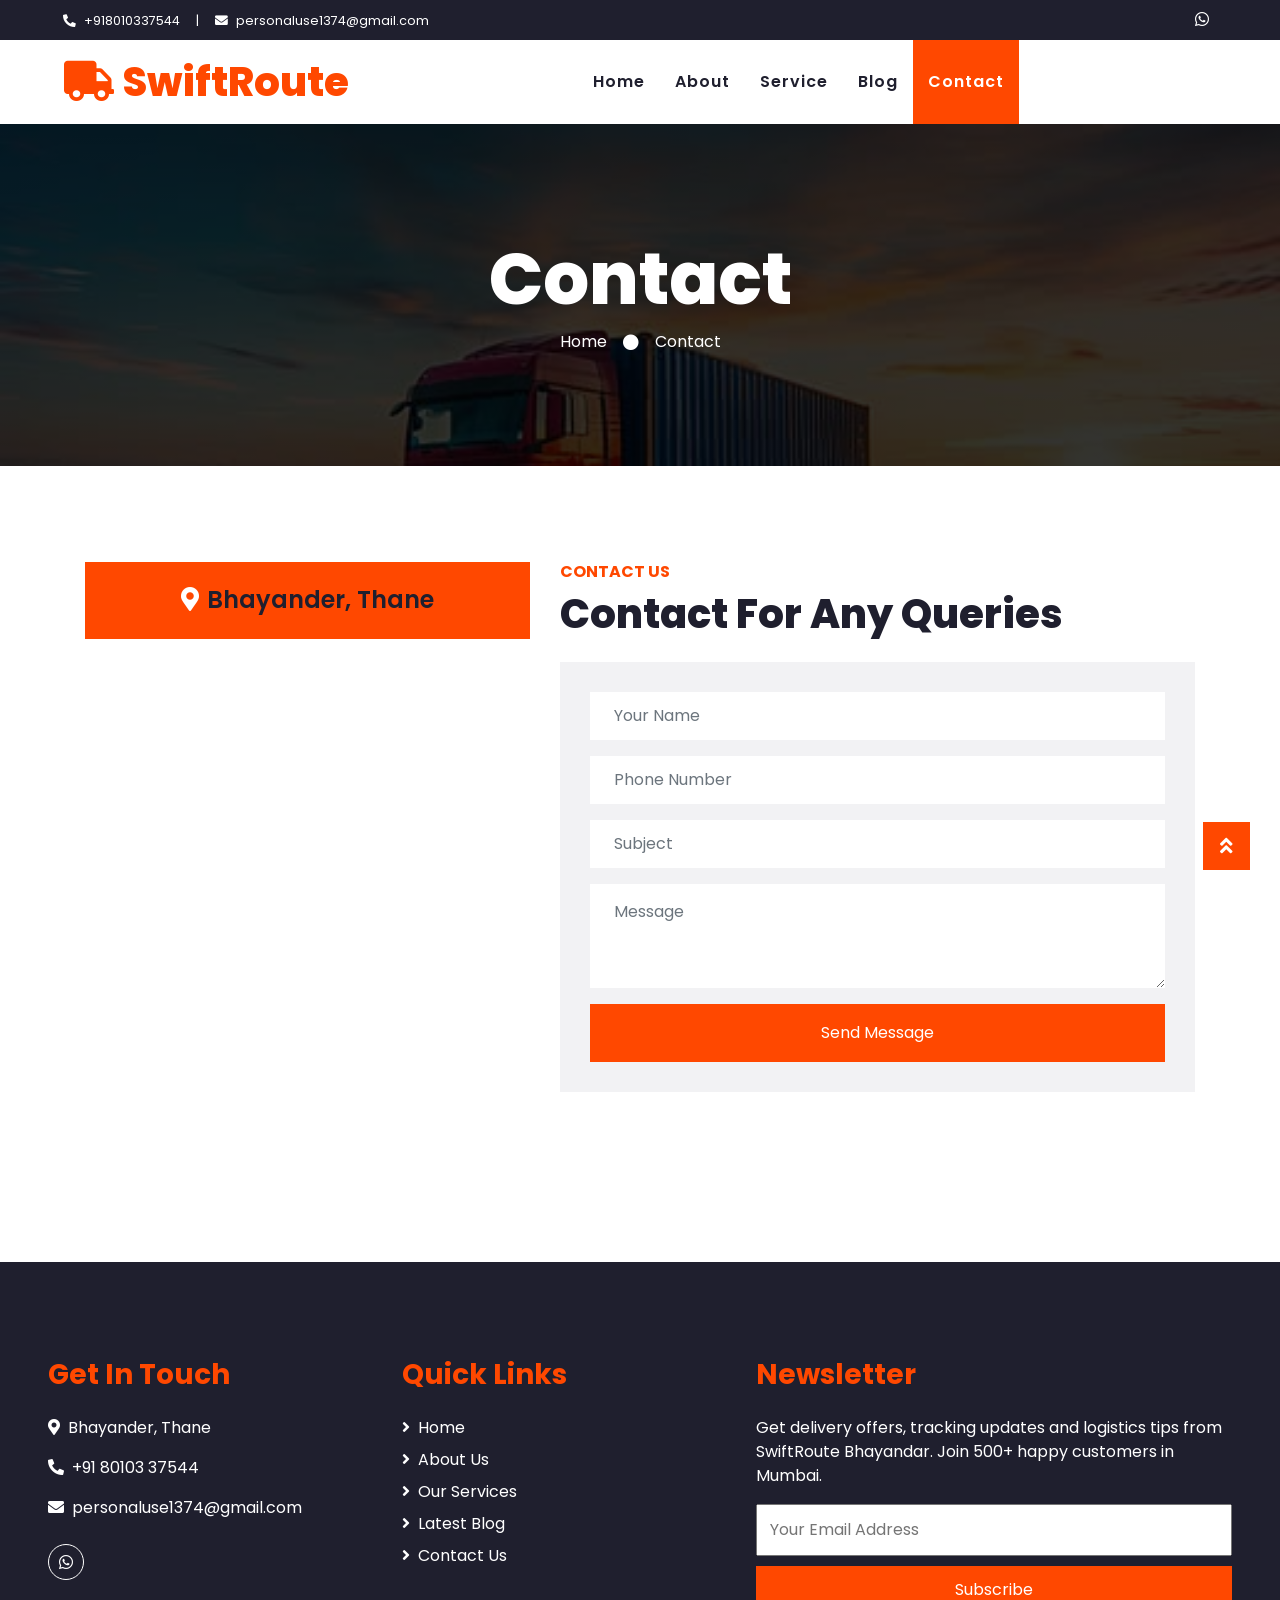
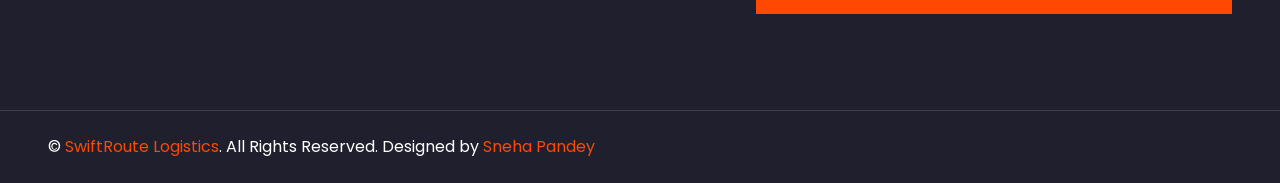
==== contact.html @ d3bccfd7 "Add files via upload" ====
<!DOCTYPE html>
<html lang="en">

<head>
    <meta charset="utf-8">
    <title>SwiftRoute Logistic</title>
    <meta content="width=device-width, initial-scale=1.0" name="viewport">
 
    <!-- Favicon -->
    <link href="img/favicon.ico" rel="icon">

    <!-- Google Web Fonts -->
    <link rel="preconnect" href="https://fonts.gstatic.com">
    <link href="https://fonts.googleapis.com/css2?family=Poppins:wght@100;200;300;400;500;600;700;800;900&display=swap" rel="stylesheet">

    <!-- Font Awesome -->
    <link href="https://cdnjs.cloudflare.com/ajax/libs/font-awesome/5.10.0/css/all.min.css" rel="stylesheet">

    <!-- Customized Bootstrap Stylesheet -->
    <link href="css/style.css" rel="stylesheet">
</head>	

<body>
    <!-- Topbar Start -->
    <div class="container-fluid bg-dark">
        <div class="row py-2 px-lg-5">
            <div class="col-lg-6 text-center text-lg-left mb-2 mb-lg-0">
                <div class="d-inline-flex align-items-center text-white">
                    <small><i class="fa fa-phone-alt mr-2"></i><a href="tel:+918010337544" style="color:white; text-decoration:none;">+918010337544</a></small>
                    <small class="px-3">|</small>
                    <small><i class="fa fa-envelope mr-2"></i><a href="mailto:personaluse1374@gmail.com" style="color:white; text-decoration:none;">personaluse1374@gmail.com</a></small>
                </div>
            </div>
            <div class="col-lg-6 text-center text-lg-right">
                <div class="d-inline-flex align-items-center">
				<a class="text-white px-2" href="https://wa.me/918010337544">
				      <i class="fab fa-whatsapp"></i>
				</a>
                </div>
            </div>
        </div>	
    </div>
    <!-- Topbar End -->

    <!-- Navbar Start -->
    <div class="container-fluid p-0">
        <nav class="navbar navbar-expand-lg bg-light navbar-light py-3 py-lg-0 px-lg-5">
            <a href="index.html" class="navbar-brand ml-lg-3">
                <h1 class="m-0 display-5 text-middlecase text-primary"><i class="fa fa-truck mr-2"></i>SwiftRoute</h1>
            </a>
            <button type="button" class="navbar-toggler" data-toggle="collapse" data-target="#navbarCollapse">
                <span class="navbar-toggler-icon"></span>
            </button>
            <div class="collapse navbar-collapse justify-content-between px-lg-3" id="navbarCollapse">
                <div class="navbar-nav m-auto py-0">
                    <a href="index.html" class="nav-item nav-link">Home</a>
                    <a href="about.html" class="nav-item nav-link">About</a>
                    <a href="service.html" class="nav-item nav-link">Service</a>
                    <a href="blog.html" class="nav-item nav-link">Blog</a>
                    <a href="contact.html" class="nav-item nav-link active">Contact</a>
                </div>
            </div>
        </nav>
    </div>
    <!-- Navbar End -->


    <!-- Header Start -->
    <div class="jumbotron jumbotron-fluid mb-5">
        <div class="container text-center py-5">
            <h1 class="text-white display-3">Contact</h1>
            <div class="d-inline-flex align-items-center text-white">
                <p class="m-0"><a class="text-white" href="index.html">Home</a></p>
                <i class="fa fa-circle px-3"></i>
                <p class="m-0">Contact</p>
            </div>
        </div>
    </div>
    <!-- Header End -->


    <!-- Contact Start -->
    <div class="container-fluid py-5">
        <div class="container">
            <div class="row">
                <div class="col-lg-5 pb-4 pb-lg-0">
                    <div class="bg-primary text-dark text-center p-4">
                        <h4 class="m-0"><i class="fa fa-map-marker-alt text-white mr-2"></i>Bhayander, Thane</h4>
                    </div>
				<iframe style="width: 100%; height: 520px;"
				   src="https://www.google.com/maps/embed?pb=!1m18!1m12!1m3!1d120498.03664551926!2d72.75746078623916!3d19.30133306513486!2m3!1f0!2f0!3f0!3m2!1i1024!2i768!4f13.1!3m3!1m2!1s0x3be7b02afa358a35%3A0x2356aebf3c63cb2a!2sBhayandar%2C%20Sonam%20Sagar%2C%20Mira%20Bhayandar%2C%20Maharashtra!5e0!3m2!1sen!2sin!4v1793823434147!5m2!1sen!2sin"
				 frameborder="0" style="border:0;" allowfullscreen="" aria-hidden="false" tabindex="0"></iframe>
                </div>
                  <div class="col-lg-7">
                    <h6 class="text-primary text-uppercase font-weight-bold">Contact Us</h6>
                    <h1 class="mb-4">Contact For Any Queries</h1>
                    
                    <div class="contact-form bg-secondary" style="padding: 30px;">
                        <form action="https://formsubmit.co/personaluse1374@gmail.com" method="POST">
                            <!-- avoid spam -->
                            <input type="hidden" name="_captcha" value="false">
                            <input type="hidden" name="_subject" value="New Lead - SwiftRoute Website">
                            <input type="hidden" name="_template" value="table">
							  <input type="hidden" name="_next" value="https://logisticweb.freedev.app/thankyou.html"> 

                            <div class="control-group">
                                <input type="text" name="name" class="form-control border-0 p-4" placeholder="Your Name" required>
                            </div>
                            <div class="control-group mt-3">
                                <input type="text" name="phone" class="form-control border-0 p-4" placeholder="Phone Number" required>
                            </div>
                            <div class="control-group mt-3">
                                <input type="text" name="subject" class="form-control border-0 p-4" placeholder="Subject" required>
                            </div>
                            <div class="control-group mt-3">
                                <textarea name="message" class="form-control border-0 py-3 px-4" rows="3" placeholder="Message" required></textarea>
                            </div>
                            <div class="mt-3">
                                <button class="btn btn-primary py-3 px-4" type="submit" style="width:100%;">Send Message</button>
                            </div>
                        </form>
                    </div>
                </div>
            </div>
        </div>
    </div>
    <!-- Contact End -->


   <!-- Footer Start -->
    <div class="container-fluid bg-dark text-white mt-5 py-5 px-sm-3 px-md-5">
        <div class="row pt-5">
            <div class="col-lg-7 col-md-6">
                <div class="row">
                    <div class="col-md-6 mb-5">
                        <h3 class="text-primary mb-4">Get In Touch</h3>
                        <p><i class="fa fa-map-marker-alt mr-2"></i>Bhayander, Thane</p>
                        <p><a href="tel:+918010337544" style="color: white; text-decoration: none;"><i class="fa fa-phone-alt mr-2"></i>+91 80103 37544</a></p>
                        <p><a href="mailto:personaluse1374@gmail.com" style="color: white; text-decoration: none;"><i class="fa fa-envelope mr-2"></i>personaluse1374@gmail.com</a></p>
                        <div class="d-flex justify-content-start mt-4">
                            <a class="btn btn-outline-light btn-social mr-2" href="https://wa.me/918010337544" target="_blank"><i class="fab fa-whatsapp"></i></a>
                        </div>
                    </div>
                    <div class="col-md-6 mb-5">
                        <h3 class="text-primary mb-4">Quick Links</h3>
                        <div class="d-flex flex-column justify-content-start">
                            <a class="text-white mb-2" href="index.html"><i class="fa fa-angle-right mr-2"></i>Home</a>
                            <a class="text-white mb-2" href="about.html"><i class="fa fa-angle-right mr-2"></i>About Us</a>
                            <a class="text-white mb-2" href="service.html"><i class="fa fa-angle-right mr-2"></i>Our Services</a>
                            <a class="text-white mb-2" href="blog.html"><i class="fa fa-angle-right mr-2"></i>Latest Blog</a>
                            <a class="text-white" href="contact.html"><i class="fa fa-angle-right mr-2"></i>Contact Us</a>
                        </div>
                    </div>
                </div>
            </div>
            <div class="col-lg-5 col-md-6 mb-5">
                <h3 class="text-primary mb-4">Newsletter</h3>
                <p>Get delivery offers, tracking updates and logistics tips from SwiftRoute Bhayandar. Join 500+ happy customers in Mumbai.</p>
                <div class="w-100">
                     <form action="https://formsubmit.co/personaluse1374@gmail.com" method="POST">
                               <input type="email" name="email" placeholder="Your Email Address" required style="width:100%; padding:12px;">
                               <input type="hidden" name="_subject" value="New Subscriber - SwiftRoute">
                               <input type="hidden" name="_captcha" value="false">
                               <input type="hidden" name="_template" value="table">
                               <input type="hidden" name="_next" value="https://logisticweb.freedev.app/subscribed.html">
                               <button type="submit" style="width:100%; margin-top:10px; background:#FF4800; color:white; padding:12px; border:none;">Subscribe</button>
                     </form>
                </div>
            </div>
        </div>
    </div>
    <div class="container-fluid bg-dark text-white border-top py-4 px-sm-3 px-md-5" style="border-color: #3E3E4E !important;">
        <div class="row">
            <div class="col-lg-6 text-center text-md-left mb-3 mb-md-0">
                 <p class="m-0 text-white">&copy; <a href="#">SwiftRoute Logistics</a>. All Rights Reserved. Designed by <a href="#">Sneha Pandey</a></p>
            </div>
            <div class="col-lg-6 text-center text-md-right">
            </div>
        </div>
    </div>
    <!-- Footer End -->

    <!-- Back to Top -->
    <a href="#" class="btn btn-lg btn-primary back-to-top"><i class="fa fa-angle-double-up"></i></a>


    <!-- JavaScript Libraries -->
    <script src="https://code.jquery.com/jquery-3.4.1.min.js"></script>
    <script src="https://stackpath.bootstrapcdn.com/bootstrap/4.4.1/js/bootstrap.bundle.min.js"></script>
    <script src="lib/easing/easing.min.js"></script>
    <script src="lib/waypoints/waypoints.min.js"></script>

    <!-- Template Javascript -->
    <script src="js/main.js"></script>
</body>

</html>
---- css/style.css ----
/******* Bootstrap Theming ********/
/*!
 * Bootstrap v4.5.3 (https://getbootstrap.com/)
 * Copyright 2011-2020 The Bootstrap Authors
 * Copyright 2011-2020 Twitter, Inc.
 * Licensed under MIT (https://github.com/twbs/bootstrap/blob/main/LICENSE)
 */
:root {
  --blue: #007bff;
  --indigo: #6610f2;
  --purple: #6f42c1;
  --pink: #e83e8c;
  --red: #dc3545;
  --orange: #fd7e14;
  --yellow: #ffc107;
  --green: #28a745;
  --teal: #20c997;
  --cyan: #17a2b8;
  --white: #fff;
  --gray: #6c757d;
  --gray-dark: #343a40;
  --primary: #FF4800;
  --secondary:#F2F2F4;
  --success: #28a745;
  --info: #17a2b8;
  --warning: #ffc107;
  --danger: #dc3545;
  --light: #FFFFFF;
  --dark: #1F1F2E;
  --breakpoint-xs: 0;
  --breakpoint-sm: 576px;
  --breakpoint-md: 768px;
  --breakpoint-lg: 992px;
  --breakpoint-xl: 1200px;
  --font-family-sans-serif: "Poppins", sans-serif;
  --font-family-monospace: SFMono-Regular, Menlo, Monaco, Consolas, "Liberation Mono", "Courier New", monospace;
}

*,
*::before,
*::after {
  box-sizing: border-box;
}

html {
  font-family: sans-serif;
  line-height: 1.15;
  -webkit-text-size-adjust: 100%;
  -webkit-tap-highlight-color: rgba(0, 0, 0, 0);
}

article, aside, figcaption, figure, footer, header, hgroup, main, nav, section {
  display: block;
}

body {
  margin: 0;
  font-family: "Poppins", sans-serif;
  font-size: 1rem;
  font-weight: 400;
  line-height: 1.5;
  color: #757575;
  text-align: left;
  background-color: #fff;
}

[tabindex="-1"]:focus:not(:focus-visible) {
  outline: 0 !important;
}

hr {
  box-sizing: content-box;
  height: 0;
  overflow: visible;
}

h1, h2, h3, h4, h5, h6 {
  margin-top: 0;
  margin-bottom: 0.5rem;
}

p {
  margin-top: 0;
  margin-bottom: 1rem;
}

abbr[title],
abbr[data-original-title] {
  text-decoration: underline;
  text-decoration: underline dotted;
  cursor: help;
  border-bottom: 0;
  text-decoration-skip-ink: none;
}

address {
  margin-bottom: 1rem;
  font-style: normal;
  line-height: inherit;
}

ol,
ul,
dl {
  margin-top: 0;
  margin-bottom: 1rem;
}

ol ol,
ul ul,
ol ul,
ul ol {
  margin-bottom: 0;
}

dt {
  font-weight: 700;
}

dd {
  margin-bottom: .5rem;
  margin-left: 0;
}

blockquote {
  margin: 0 0 1rem;
}

b,
strong {
  font-weight: bolder;
}

small {
  font-size: 80%;
}

sub,
sup {
  position: relative;
  font-size: 75%;
  line-height: 0;
  vertical-align: baseline;
}

sub {
  bottom: -.25em;
}

sup {
  top: -.5em;
}

a {
  color: #FF4800;
  text-decoration: none;
  background-color: transparent;
}

a:hover {
  color: #b33200;
  text-decoration: underline;
}

a:not([href]):not([class]) {
  color: inherit;
  text-decoration: none;
}

a:not([href]):not([class]):hover {
  color: inherit;
  text-decoration: none;
}

pre,
code,
kbd,
samp {
  font-family: SFMono-Regular, Menlo, Monaco, Consolas, "Liberation Mono", "Courier New", monospace;
  font-size: 1em;
}

pre {
  margin-top: 0;
  margin-bottom: 1rem;
  overflow: auto;
  -ms-overflow-style: scrollbar;
}

figure {
  margin: 0 0 1rem;
}

img {
  vertical-align: middle;
  border-style: none;
}

svg {
  overflow: hidden;
  vertical-align: middle;
}

table {
  border-collapse: collapse;
}

caption {
  padding-top: 0.75rem;
  padding-bottom: 0.75rem;
  color: #6c757d;
  text-align: left;
  caption-side: bottom;
}

th {
  text-align: inherit;
  text-align: -webkit-match-parent;
}

label {
  display: inline-block;
  margin-bottom: 0.5rem;
}

button {
  border-radius: 0;
}

button:focus {
  outline: 1px dotted;
  outline: 5px auto -webkit-focus-ring-color;
}

input,
button,
select,
optgroup,
textarea {
  margin: 0;
  font-family: inherit;
  font-size: inherit;
  line-height: inherit;
}

button,
input {
  overflow: visible;
}

button,
select {
  text-transform: none;
}

[role="button"] {
  cursor: pointer;
}

select {
  word-wrap: normal;
}

button,
[type="button"],
[type="reset"],
[type="submit"] {
  -webkit-appearance: button;
}

button:not(:disabled),
[type="button"]:not(:disabled),
[type="reset"]:not(:disabled),
[type="submit"]:not(:disabled) {
  cursor: pointer;
}

button::-moz-focus-inner,
[type="button"]::-moz-focus-inner,
[type="reset"]::-moz-focus-inner,
[type="submit"]::-moz-focus-inner {
  padding: 0;
  border-style: none;
}

input[type="radio"],
input[type="checkbox"] {
  box-sizing: border-box;
  padding: 0;
}

textarea {
  overflow: auto;
  resize: vertical;
}

fieldset {
  min-width: 0;
  padding: 0;
  margin: 0;
  border: 0;
}

legend {
  display: block;
  width: 100%;
  max-width: 100%;
  padding: 0;
  margin-bottom: .5rem;
  font-size: 1.5rem;
  line-height: inherit;
  color: inherit;
  white-space: normal;
}

@media (max-width: 1200px) {
  legend {
    font-size: calc(1.275rem + 0.3vw) ;
  }
}

progress {
  vertical-align: baseline;
}

[type="number"]::-webkit-inner-spin-button,
[type="number"]::-webkit-outer-spin-button {
  height: auto;
}

[type="search"] {
  outline-offset: -2px;
  -webkit-appearance: none;
}

[type="search"]::-webkit-search-decoration {
  -webkit-appearance: none;
}

::-webkit-file-upload-button {
  font: inherit;
  -webkit-appearance: button;
}

output {
  display: inline-block;
}

summary {
  display: list-item;
  cursor: pointer;
}

template {
  display: none;
}

[hidden] {
  display: none !important;
}

h1, h2, h3, h4, h5, h6,
.h1, .h2, .h3, .h4, .h5, .h6 {
  margin-bottom: 0.5rem;
  font-weight: 500;
  line-height: 1.2;
  color: #1F1F2E;
}

h1, .h1 {
  font-size: 2.5rem;
}

@media (max-width: 1200px) {
  h1, .h1 {
    font-size: calc(1.375rem + 1.5vw) ;
  }
}

h2, .h2 {
  font-size: 2rem;
}

@media (max-width: 1200px) {
  h2, .h2 {
    font-size: calc(1.325rem + 0.9vw) ;
  }
}

h3, .h3 {
  font-size: 1.75rem;
}

@media (max-width: 1200px) {
  h3, .h3 {
    font-size: calc(1.3rem + 0.6vw) ;
  }
}

h4, .h4 {
  font-size: 1.5rem;
}

@media (max-width: 1200px) {
  h4, .h4 {
    font-size: calc(1.275rem + 0.3vw) ;
  }
}

h5, .h5 {
  font-size: 1.25rem;
}

h6, .h6 {
  font-size: 1rem;
}

.lead {
  font-size: 1.25rem;
  font-weight: 300;
}

.display-1 {
  font-size: 6rem;
  font-weight: 300;
  line-height: 1.2;
}

@media (max-width: 1200px) {
  .display-1 {
    font-size: calc(1.725rem + 5.7vw) ;
  }
}

.display-2 {
  font-size: 5.5rem;
  font-weight: 300;
  line-height: 1.2;
}

@media (max-width: 1200px) {
  .display-2 {
    font-size: calc(1.675rem + 5.1vw) ;
  }
}

.display-3 {
  font-size: 4.5rem;
  font-weight: 300;
  line-height: 1.2;
}

@media (max-width: 1200px) {
  .display-3 {
    font-size: calc(1.575rem + 3.9vw) ;
  }
}

.display-4 {
  font-size: 3.5rem;
  font-weight: 300;
  line-height: 1.2;
}

@media (max-width: 1200px) {
  .display-4 {
    font-size: calc(1.475rem + 2.7vw) ;
  }
}

hr {
  margin-top: 1rem;
  margin-bottom: 1rem;
  border: 0;
  border-top: 1px solid rgba(0, 0, 0, 0.1);
}

small,
.small {
  font-size: 80%;
  font-weight: 400;
}

mark,
.mark {
  padding: 0.2em;
  background-color: #fcf8e3;
}

.list-unstyled {
  padding-left: 0;
  list-style: none;
}

.list-inline {
  padding-left: 0;
  list-style: none;
}

.list-inline-item {
  display: inline-block;
}

.list-inline-item:not(:last-child) {
  margin-right: 0.5rem;
}

.initialism {
  font-size: 90%;
  text-transform: uppercase;
}

.blockquote {
  margin-bottom: 1rem;
  font-size: 1.25rem;
}

.blockquote-footer {
  display: block;
  font-size: 80%;
  color: #6c757d;
}

.blockquote-footer::before {
  content: "\2014\00A0";
}

.img-fluid {
  max-width: 100%;
  height: auto;
}

.img-thumbnail {
  padding: 0.25rem;
  background-color: #fff;
  border: 1px solid #dee2e6;
  max-width: 100%;
  height: auto;
}

.figure {
  display: inline-block;
}

.figure-img {
  margin-bottom: 0.5rem;
  line-height: 1;
}

.figure-caption {
  font-size: 90%;
  color: #6c757d;
}

code {
  font-size: 87.5%;
  color: #e83e8c;
  word-wrap: break-word;
}

a > code {
  color: inherit;
}

kbd {
  padding: 0.2rem 0.4rem;
  font-size: 87.5%;
  color: #fff;
  background-color: #212529;
}

kbd kbd {
  padding: 0;
  font-size: 100%;
  font-weight: 700;
}

pre {
  display: block;
  font-size: 87.5%;
  color: #212529;
}

pre code {
  font-size: inherit;
  color: inherit;
  word-break: normal;
}

.pre-scrollable {
  max-height: 340px;
  overflow-y: scroll;
}

.container,
.container-fluid,
.container-sm,
.container-md,
.container-lg,
.container-xl {
  width: 100%;
  padding-right: 15px;
  padding-left: 15px;
  margin-right: auto;
  margin-left: auto;
}

@media (min-width: 576px) {
  .container, .container-sm {
    max-width: 540px;
  }
}

@media (min-width: 768px) {
  .container, .container-sm, .container-md {
    max-width: 720px;
  }
}

@media (min-width: 992px) {
  .container, .container-sm, .container-md, .container-lg {
    max-width: 960px;
  }
}

@media (min-width: 1200px) {
  .container, .container-sm, .container-md, .container-lg, .container-xl {
    max-width: 1140px;
  }
}

.row {
  display: flex;
  flex-wrap: wrap;
  margin-right: -15px;
  margin-left: -15px;
}

.no-gutters {
  margin-right: 0;
  margin-left: 0;
}

.no-gutters > .col,
.no-gutters > [class*="col-"] {
  padding-right: 0;
  padding-left: 0;
}

.col-1, .col-2, .col-3, .col-4, .col-5, .col-6, .col-7, .col-8, .col-9, .col-10, .col-11, .col-12, .col,
.col-auto, .col-sm-1, .col-sm-2, .col-sm-3, .col-sm-4, .col-sm-5, .col-sm-6, .col-sm-7, .col-sm-8, .col-sm-9, .col-sm-10, .col-sm-11, .col-sm-12, .col-sm,
.col-sm-auto, .col-md-1, .col-md-2, .col-md-3, .col-md-4, .col-md-5, .col-md-6, .col-md-7, .col-md-8, .col-md-9, .col-md-10, .col-md-11, .col-md-12, .col-md,
.col-md-auto, .col-lg-1, .col-lg-2, .col-lg-3, .col-lg-4, .col-lg-5, .col-lg-6, .col-lg-7, .col-lg-8, .col-lg-9, .col-lg-10, .col-lg-11, .col-lg-12, .col-lg,
.col-lg-auto, .col-xl-1, .col-xl-2, .col-xl-3, .col-xl-4, .col-xl-5, .col-xl-6, .col-xl-7, .col-xl-8, .col-xl-9, .col-xl-10, .col-xl-11, .col-xl-12, .col-xl,
.col-xl-auto {
  position: relative;
  width: 100%;
  padding-right: 15px;
  padding-left: 15px;
}

.col {
  flex-basis: 0;
  flex-grow: 1;
  max-width: 100%;
}

.row-cols-1 > * {
  flex: 0 0 100%;
  max-width: 100%;
}

.row-cols-2 > * {
  flex: 0 0 50%;
  max-width: 50%;
}

.row-cols-3 > * {
  flex: 0 0 33.33333%;
  max-width: 33.33333%;
}

.row-cols-4 > * {
  flex: 0 0 25%;
  max-width: 25%;
}

.row-cols-5 > * {
  flex: 0 0 20%;
  max-width: 20%;
}

.row-cols-6 > * {
  flex: 0 0 16.66667%;
  max-width: 16.66667%;
}

.col-auto {
  flex: 0 0 auto;
  width: auto;
  max-width: 100%;
}

.col-1 {
  flex: 0 0 8.33333%;
  max-width: 8.33333%;
}

.col-2 {
  flex: 0 0 16.66667%;
  max-width: 16.66667%;
}

.col-3 {
  flex: 0 0 25%;
  max-width: 25%;
}

.col-4 {
  flex: 0 0 33.33333%;
  max-width: 33.33333%;
}

.col-5 {
  flex: 0 0 41.66667%;
  max-width: 41.66667%;
}

.col-6 {
  flex: 0 0 50%;
  max-width: 50%;
}

.col-7 {
  flex: 0 0 58.33333%;
  max-width: 58.33333%;
}

.col-8 {
  flex: 0 0 66.66667%;
  max-width: 66.66667%;
}

.col-9 {
  flex: 0 0 75%;
  max-width: 75%;
}

.col-10 {
  flex: 0 0 83.33333%;
  max-width: 83.33333%;
}

.col-11 {
  flex: 0 0 91.66667%;
  max-width: 91.66667%;
}

.col-12 {
  flex: 0 0 100%;
  max-width: 100%;
}

.order-first {
  order: -1;
}

.order-last {
  order: 13;
}

.order-0 {
  order: 0;
}

.order-1 {
  order: 1;
}

.order-2 {
  order: 2;
}

.order-3 {
  order: 3;
}

.order-4 {
  order: 4;
}

.order-5 {
  order: 5;
}

.order-6 {
  order: 6;
}

.order-7 {
  order: 7;
}

.order-8 {
  order: 8;
}

.order-9 {
  order: 9;
}

.order-10 {
  order: 10;
}

.order-11 {
  order: 11;
}

.order-12 {
  order: 12;
}

.offset-1 {
  margin-left: 8.33333%;
}

.offset-2 {
  margin-left: 16.66667%;
}

.offset-3 {
  margin-left: 25%;
}

.offset-4 {
  margin-left: 33.33333%;
}

.offset-5 {
  margin-left: 41.66667%;
}

.offset-6 {
  margin-left: 50%;
}

.offset-7 {
  margin-left: 58.33333%;
}

.offset-8 {
  margin-left: 66.66667%;
}

.offset-9 {
  margin-left: 75%;
}

.offset-10 {
  margin-left: 83.33333%;
}

.offset-11 {
  margin-left: 91.66667%;
}

@media (min-width: 576px) {
  .col-sm {
    flex-basis: 0;
    flex-grow: 1;
    max-width: 100%;
  }
  .row-cols-sm-1 > * {
    flex: 0 0 100%;
    max-width: 100%;
  }
  .row-cols-sm-2 > * {
    flex: 0 0 50%;
    max-width: 50%;
  }
  .row-cols-sm-3 > * {
    flex: 0 0 33.33333%;
    max-width: 33.33333%;
  }
  .row-cols-sm-4 > * {
    flex: 0 0 25%;
    max-width: 25%;
  }
  .row-cols-sm-5 > * {
    flex: 0 0 20%;
    max-width: 20%;
  }
  .row-cols-sm-6 > * {
    flex: 0 0 16.66667%;
    max-width: 16.66667%;
  }
  .col-sm-auto {
    flex: 0 0 auto;
    width: auto;
    max-width: 100%;
  }
  .col-sm-1 {
    flex: 0 0 8.33333%;
    max-width: 8.33333%;
  }
  .col-sm-2 {
    flex: 0 0 16.66667%;
    max-width: 16.66667%;
  }
  .col-sm-3 {
    flex: 0 0 25%;
    max-width: 25%;
  }
  .col-sm-4 {
    flex: 0 0 33.33333%;
    max-width: 33.33333%;
  }
  .col-sm-5 {
    flex: 0 0 41.66667%;
    max-width: 41.66667%;
  }
  .col-sm-6 {
    flex: 0 0 50%;
    max-width: 50%;
  }
  .col-sm-7 {
    flex: 0 0 58.33333%;
    max-width: 58.33333%;
  }
  .col-sm-8 {
    flex: 0 0 66.66667%;
    max-width: 66.66667%;
  }
  .col-sm-9 {
    flex: 0 0 75%;
    max-width: 75%;
  }
  .col-sm-10 {
    flex: 0 0 83.33333%;
    max-width: 83.33333%;
  }
  .col-sm-11 {
    flex: 0 0 91.66667%;
    max-width: 91.66667%;
  }
  .col-sm-12 {
    flex: 0 0 100%;
    max-width: 100%;
  }
  .order-sm-first {
    order: -1;
  }
  .order-sm-last {
    order: 13;
  }
  .order-sm-0 {
    order: 0;
  }
  .order-sm-1 {
    order: 1;
  }
  .order-sm-2 {
    order: 2;
  }
  .order-sm-3 {
    order: 3;
  }
  .order-sm-4 {
    order: 4;
  }
  .order-sm-5 {
    order: 5;
  }
  .order-sm-6 {
    order: 6;
  }
  .order-sm-7 {
    order: 7;
  }
  .order-sm-8 {
    order: 8;
  }
  .order-sm-9 {
    order: 9;
  }
  .order-sm-10 {
    order: 10;
  }
  .order-sm-11 {
    order: 11;
  }
  .order-sm-12 {
    order: 12;
  }
  .offset-sm-0 {
    margin-left: 0;
  }
  .offset-sm-1 {
    margin-left: 8.33333%;
  }
  .offset-sm-2 {
    margin-left: 16.66667%;
  }
  .offset-sm-3 {
    margin-left: 25%;
  }
  .offset-sm-4 {
    margin-left: 33.33333%;
  }
  .offset-sm-5 {
    margin-left: 41.66667%;
  }
  .offset-sm-6 {
    margin-left: 50%;
  }
  .offset-sm-7 {
    margin-left: 58.33333%;
  }
  .offset-sm-8 {
    margin-left: 66.66667%;
  }
  .offset-sm-9 {
    margin-left: 75%;
  }
  .offset-sm-10 {
    margin-left: 83.33333%;
  }
  .offset-sm-11 {
    margin-left: 91.66667%;
  }
}

@media (min-width: 768px) {
  .col-md {
    flex-basis: 0;
    flex-grow: 1;
    max-width: 100%;
  }
  .row-cols-md-1 > * {
    flex: 0 0 100%;
    max-width: 100%;
  }
  .row-cols-md-2 > * {
    flex: 0 0 50%;
    max-width: 50%;
  }
  .row-cols-md-3 > * {
    flex: 0 0 33.33333%;
    max-width: 33.33333%;
  }
  .row-cols-md-4 > * {
    flex: 0 0 25%;
    max-width: 25%;
  }
  .row-cols-md-5 > * {
    flex: 0 0 20%;
    max-width: 20%;
  }
  .row-cols-md-6 > * {
    flex: 0 0 16.66667%;
    max-width: 16.66667%;
  }
  .col-md-auto {
    flex: 0 0 auto;
    width: auto;
    max-width: 100%;
  }
  .col-md-1 {
    flex: 0 0 8.33333%;
    max-width: 8.33333%;
  }
  .col-md-2 {
    flex: 0 0 16.66667%;
    max-width: 16.66667%;
  }
  .col-md-3 {
    flex: 0 0 25%;
    max-width: 25%;
  }
  .col-md-4 {
    flex: 0 0 33.33333%;
    max-width: 33.33333%;
  }
  .col-md-5 {
    flex: 0 0 41.66667%;
    max-width: 41.66667%;
  }
  .col-md-6 {
    flex: 0 0 50%;
    max-width: 50%;
  }
  .col-md-7 {
    flex: 0 0 58.33333%;
    max-width: 58.33333%;
  }
  .col-md-8 {
    flex: 0 0 66.66667%;
    max-width: 66.66667%;
  }
  .col-md-9 {
    flex: 0 0 75%;
    max-width: 75%;
  }
  .col-md-10 {
    flex: 0 0 83.33333%;
    max-width: 83.33333%;
  }
  .col-md-11 {
    flex: 0 0 91.66667%;
    max-width: 91.66667%;
  }
  .col-md-12 {
    flex: 0 0 100%;
    max-width: 100%;
  }
  .order-md-first {
    order: -1;
  }
  .order-md-last {
    order: 13;
  }
  .order-md-0 {
    order: 0;
  }
  .order-md-1 {
    order: 1;
  }
  .order-md-2 {
    order: 2;
  }
  .order-md-3 {
    order: 3;
  }
  .order-md-4 {
    order: 4;
  }
  .order-md-5 {
    order: 5;
  }
  .order-md-6 {
    order: 6;
  }
  .order-md-7 {
    order: 7;
  }
  .order-md-8 {
    order: 8;
  }
  .order-md-9 {
    order: 9;
  }
  .order-md-10 {
    order: 10;
  }
  .order-md-11 {
    order: 11;
  }
  .order-md-12 {
    order: 12;
  }
  .offset-md-0 {
    margin-left: 0;
  }
  .offset-md-1 {
    margin-left: 8.33333%;
  }
  .offset-md-2 {
    margin-left: 16.66667%;
  }
  .offset-md-3 {
    margin-left: 25%;
  }
  .offset-md-4 {
    margin-left: 33.33333%;
  }
  .offset-md-5 {
    margin-left: 41.66667%;
  }
  .offset-md-6 {
    margin-left: 50%;
  }
  .offset-md-7 {
    margin-left: 58.33333%;
  }
  .offset-md-8 {
    margin-left: 66.66667%;
  }
  .offset-md-9 {
    margin-left: 75%;
  }
  .offset-md-10 {
    margin-left: 83.33333%;
  }
  .offset-md-11 {
    margin-left: 91.66667%;
  }
}

@media (min-width: 992px) {
  .col-lg {
    flex-basis: 0;
    flex-grow: 1;
    max-width: 100%;
  }
  .row-cols-lg-1 > * {
    flex: 0 0 100%;
    max-width: 100%;
  }
  .row-cols-lg-2 > * {
    flex: 0 0 50%;
    max-width: 50%;
  }
  .row-cols-lg-3 > * {
    flex: 0 0 33.33333%;
    max-width: 33.33333%;
  }
  .row-cols-lg-4 > * {
    flex: 0 0 25%;
    max-width: 25%;
  }
  .row-cols-lg-5 > * {
    flex: 0 0 20%;
    max-width: 20%;
  }
  .row-cols-lg-6 > * {
    flex: 0 0 16.66667%;
    max-width: 16.66667%;
  }
  .col-lg-auto {
    flex: 0 0 auto;
    width: auto;
    max-width: 100%;
  }
  .col-lg-1 {
    flex: 0 0 8.33333%;
    max-width: 8.33333%;
  }
  .col-lg-2 {
    flex: 0 0 16.66667%;
    max-width: 16.66667%;
  }
  .col-lg-3 {
    flex: 0 0 25%;
    max-width: 25%;
  }
  .col-lg-4 {
    flex: 0 0 33.33333%;
    max-width: 33.33333%;
  }
  .col-lg-5 {
    flex: 0 0 41.66667%;
    max-width: 41.66667%;
  }
  .col-lg-6 {
    flex: 0 0 50%;
    max-width: 50%;
  }
  .col-lg-7 {
    flex: 0 0 58.33333%;
    max-width: 58.33333%;
  }
  .col-lg-8 {
    flex: 0 0 66.66667%;
    max-width: 66.66667%;
  }
  .col-lg-9 {
    flex: 0 0 75%;
    max-width: 75%;
  }
  .col-lg-10 {
    flex: 0 0 83.33333%;
    max-width: 83.33333%;
  }
  .col-lg-11 {
    flex: 0 0 91.66667%;
    max-width: 91.66667%;
  }
  .col-lg-12 {
    flex: 0 0 100%;
    max-width: 100%;
  }
  .order-lg-first {
    order: -1;
  }
  .order-lg-last {
    order: 13;
  }
  .order-lg-0 {
    order: 0;
  }
  .order-lg-1 {
    order: 1;
  }
  .order-lg-2 {
    order: 2;
  }
  .order-lg-3 {
    order: 3;
  }
  .order-lg-4 {
    order: 4;
  }
  .order-lg-5 {
    order: 5;
  }
  .order-lg-6 {
    order: 6;
  }
  .order-lg-7 {
    order: 7;
  }
  .order-lg-8 {
    order: 8;
  }
  .order-lg-9 {
    order: 9;
  }
  .order-lg-10 {
    order: 10;
  }
  .order-lg-11 {
    order: 11;
  }
  .order-lg-12 {
    order: 12;
  }
  .offset-lg-0 {
    margin-left: 0;
  }
  .offset-lg-1 {
    margin-left: 8.33333%;
  }
  .offset-lg-2 {
    margin-left: 16.66667%;
  }
  .offset-lg-3 {
    margin-left: 25%;
  }
  .offset-lg-4 {
    margin-left: 33.33333%;
  }
  .offset-lg-5 {
    margin-left: 41.66667%;
  }
  .offset-lg-6 {
    margin-left: 50%;
  }
  .offset-lg-7 {
    margin-left: 58.33333%;
  }
  .offset-lg-8 {
    margin-left: 66.66667%;
  }
  .offset-lg-9 {
    margin-left: 75%;
  }
  .offset-lg-10 {
    margin-left: 83.33333%;
  }
  .offset-lg-11 {
    margin-left: 91.66667%;
  }
}

@media (min-width: 1200px) {
  .col-xl {
    flex-basis: 0;
    flex-grow: 1;
    max-width: 100%;
  }
  .row-cols-xl-1 > * {
    flex: 0 0 100%;
    max-width: 100%;
  }
  .row-cols-xl-2 > * {
    flex: 0 0 50%;
    max-width: 50%;
  }
  .row-cols-xl-3 > * {
    flex: 0 0 33.33333%;
    max-width: 33.33333%;
  }
  .row-cols-xl-4 > * {
    flex: 0 0 25%;
    max-width: 25%;
  }
  .row-cols-xl-5 > * {
    flex: 0 0 20%;
    max-width: 20%;
  }
  .row-cols-xl-6 > * {
    flex: 0 0 16.66667%;
    max-width: 16.66667%;
  }
  .col-xl-auto {
    flex: 0 0 auto;
    width: auto;
    max-width: 100%;
  }
  .col-xl-1 {
    flex: 0 0 8.33333%;
    max-width: 8.33333%;
  }
  .col-xl-2 {
    flex: 0 0 16.66667%;
    max-width: 16.66667%;
  }
  .col-xl-3 {
    flex: 0 0 25%;
    max-width: 25%;
  }
  .col-xl-4 {
    flex: 0 0 33.33333%;
    max-width: 33.33333%;
  }
  .col-xl-5 {
    flex: 0 0 41.66667%;
    max-width: 41.66667%;
  }
  .col-xl-6 {
    flex: 0 0 50%;
    max-width: 50%;
  }
  .col-xl-7 {
    flex: 0 0 58.33333%;
    max-width: 58.33333%;
  }
  .col-xl-8 {
    flex: 0 0 66.66667%;
    max-width: 66.66667%;
  }
  .col-xl-9 {
    flex: 0 0 75%;
    max-width: 75%;
  }
  .col-xl-10 {
    flex: 0 0 83.33333%;
    max-width: 83.33333%;
  }
  .col-xl-11 {
    flex: 0 0 91.66667%;
    max-width: 91.66667%;
  }
  .col-xl-12 {
    flex: 0 0 100%;
    max-width: 100%;
  }
  .order-xl-first {
    order: -1;
  }
  .order-xl-last {
    order: 13;
  }
  .order-xl-0 {
    order: 0;
  }
  .order-xl-1 {
    order: 1;
  }
  .order-xl-2 {
    order: 2;
  }
  .order-xl-3 {
    order: 3;
  }
  .order-xl-4 {
    order: 4;
  }
  .order-xl-5 {
    order: 5;
  }
  .order-xl-6 {
    order: 6;
  }
  .order-xl-7 {
    order: 7;
  }
  .order-xl-8 {
    order: 8;
  }
  .order-xl-9 {
    order: 9;
  }
  .order-xl-10 {
    order: 10;
  }
  .order-xl-11 {
    order: 11;
  }
  .order-xl-12 {
    order: 12;
  }
  .offset-xl-0 {
    margin-left: 0;
  }
  .offset-xl-1 {
    margin-left: 8.33333%;
  }
  .offset-xl-2 {
    margin-left: 16.66667%;
  }
  .offset-xl-3 {
    margin-left: 25%;
  }
  .offset-xl-4 {
    margin-left: 33.33333%;
  }
  .offset-xl-5 {
    margin-left: 41.66667%;
  }
  .offset-xl-6 {
    margin-left: 50%;
  }
  .offset-xl-7 {
    margin-left: 58.33333%;
  }
  .offset-xl-8 {
    margin-left: 66.66667%;
  }
  .offset-xl-9 {
    margin-left: 75%;
  }
  .offset-xl-10 {
    margin-left: 83.33333%;
  }
  .offset-xl-11 {
    margin-left: 91.66667%;
  }
}

.table {
  width: 100%;
  margin-bottom: 1rem;
  color: #757575;
}

.table th,
.table td {
  padding: 0.75rem;
  vertical-align: top;
  border-top: 1px solid #dee2e6;
}

.table thead th {
  vertical-align: bottom;
  border-bottom: 2px solid #dee2e6;
}

.table tbody + tbody {
  border-top: 2px solid #dee2e6;
}

.table-sm th,
.table-sm td {
  padding: 0.3rem;
}

.table-bordered {
  border: 1px solid #dee2e6;
}

.table-bordered th,
.table-bordered td {
  border: 1px solid #dee2e6;
}

.table-bordered thead th,
.table-bordered thead td {
  border-bottom-width: 2px;
}

.table-borderless th,
.table-borderless td,
.table-borderless thead th,
.table-borderless tbody + tbody {
  border: 0;
}

.table-striped tbody tr:nth-of-type(odd) {
  background-color: rgba(0, 0, 0, 0.05);
}

.table-hover tbody tr:hover {
  color: #757575;
  background-color: rgba(0, 0, 0, 0.075);
}

.table-primary,
.table-primary > th,
.table-primary > td {
  background-color: #ffccb8;
}

.table-primary th,
.table-primary td,
.table-primary thead th,
.table-primary tbody + tbody {
  border-color: lightsalmon;
}

.table-hover .table-primary:hover {
  background-color: #ffba9f;
}

.table-hover .table-primary:hover > td,
.table-hover .table-primary:hover > th {
  background-color: #ffba9f;
}

.table-secondary,
.table-secondary > th,
.table-secondary > td {
  background-color: #fbfbfc;
}

.table-secondary th,
.table-secondary td,
.table-secondary thead th,
.table-secondary tbody + tbody {
  border-color: #f8f8f9;
}

.table-hover .table-secondary:hover {
  background-color: #ececf1;
}

.table-hover .table-secondary:hover > td,
.table-hover .table-secondary:hover > th {
  background-color: #ececf1;
}

.table-success,
.table-success > th,
.table-success > td {
  background-color: #c3e6cb;
}

.table-success th,
.table-success td,
.table-success thead th,
.table-success tbody + tbody {
  border-color: #8fd19e;
}

.table-hover .table-success:hover {
  background-color: #b1dfbb;
}

.table-hover .table-success:hover > td,
.table-hover .table-success:hover > th {
  background-color: #b1dfbb;
}

.table-info,
.table-info > th,
.table-info > td {
  background-color: #bee5eb;
}

.table-info th,
.table-info td,
.table-info thead th,
.table-info tbody + tbody {
  border-color: #86cfda;
}

.table-hover .table-info:hover {
  background-color: #abdde5;
}

.table-hover .table-info:hover > td,
.table-hover .table-info:hover > th {
  background-color: #abdde5;
}

.table-warning,
.table-warning > th,
.table-warning > td {
  background-color: #ffeeba;
}

.table-warning th,
.table-warning td,
.table-warning thead th,
.table-warning tbody + tbody {
  border-color: #ffdf7e;
}

.table-hover .table-warning:hover {
  background-color: #ffe8a1;
}

.table-hover .table-warning:hover > td,
.table-hover .table-warning:hover > th {
  background-color: #ffe8a1;
}

.table-danger,
.table-danger > th,
.table-danger > td {
  background-color: #f5c6cb;
}

.table-danger th,
.table-danger td,
.table-danger thead th,
.table-danger tbody + tbody {
  border-color: #ed969e;
}

.table-hover .table-danger:hover {
  background-color: #f1b0b7;
}

.table-hover .table-danger:hover > td,
.table-hover .table-danger:hover > th {
  background-color: #f1b0b7;
}

.table-light,
.table-light > th,
.table-light > td {
  background-color: white;
}

.table-light th,
.table-light td,
.table-light thead th,
.table-light tbody + tbody {
  border-color: white;
}

.table-hover .table-light:hover {
  background-color: #f2f2f2;
}

.table-hover .table-light:hover > td,
.table-hover .table-light:hover > th {
  background-color: #f2f2f2;
}

.table-dark,
.table-dark > th,
.table-dark > td {
  background-color: #c0c0c4;
}

.table-dark th,
.table-dark td,
.table-dark thead th,
.table-dark tbody + tbody {
  border-color: #8b8b92;
}

.table-hover .table-dark:hover {
  background-color: #b3b3b8;
}

.table-hover .table-dark:hover > td,
.table-hover .table-dark:hover > th {
  background-color: #b3b3b8;
}

.table-active,
.table-active > th,
.table-active > td {
  background-color: rgba(0, 0, 0, 0.075);
}

.table-hover .table-active:hover {
  background-color: rgba(0, 0, 0, 0.075);
}

.table-hover .table-active:hover > td,
.table-hover .table-active:hover > th {
  background-color: rgba(0, 0, 0, 0.075);
}

.table .thead-dark th {
  color: #fff;
  background-color: #343a40;
  border-color: #454d55;
}

.table .thead-light th {
  color: #495057;
  background-color: #e9ecef;
  border-color: #dee2e6;
}

.table-dark {
  color: #fff;
  background-color: #343a40;
}

.table-dark th,
.table-dark td,
.table-dark thead th {
  border-color: #454d55;
}

.table-dark.table-bordered {
  border: 0;
}

.table-dark.table-striped tbody tr:nth-of-type(odd) {
  background-color: rgba(255, 255, 255, 0.05);
}

.table-dark.table-hover tbody tr:hover {
  color: #fff;
  background-color: rgba(255, 255, 255, 0.075);
}

@media (max-width: 575.98px) {
  .table-responsive-sm {
    display: block;
    width: 100%;
    overflow-x: auto;
    -webkit-overflow-scrolling: touch;
  }
  .table-responsive-sm > .table-bordered {
    border: 0;
  }
}

@media (max-width: 767.98px) {
  .table-responsive-md {
    display: block;
    width: 100%;
    overflow-x: auto;
    -webkit-overflow-scrolling: touch;
  }
  .table-responsive-md > .table-bordered {
    border: 0;
  }
}

@media (max-width: 991.98px) {
  .table-responsive-lg {
    display: block;
    width: 100%;
    overflow-x: auto;
    -webkit-overflow-scrolling: touch;
  }
  .table-responsive-lg > .table-bordered {
    border: 0;
  }
}

@media (max-width: 1199.98px) {
  .table-responsive-xl {
    display: block;
    width: 100%;
    overflow-x: auto;
    -webkit-overflow-scrolling: touch;
  }
  .table-responsive-xl > .table-bordered {
    border: 0;
  }
}

.table-responsive {
  display: block;
  width: 100%;
  overflow-x: auto;
  -webkit-overflow-scrolling: touch;
}

.table-responsive > .table-bordered {
  border: 0;
}

.form-control {
  display: block;
  width: 100%;
  height: calc(1.5em + 0.75rem + 2px);
  padding: 0.375rem 0.75rem;
  font-size: 1rem;
  font-weight: 400;
  line-height: 1.5;
  color: #495057;
  background-color: #fff;
  background-clip: padding-box;
  border: 1px solid #ced4da;
  border-radius: 0;
  transition: border-color 0.15s ease-in-out, box-shadow 0.15s ease-in-out;
}

@media (prefers-reduced-motion: reduce) {
  .form-control {
    transition: none;
  }
}

.form-control::-ms-expand {
  background-color: transparent;
  border: 0;
}

.form-control:-moz-focusring {
  color: transparent;
  text-shadow: 0 0 0 #495057;
}

.form-control:focus {
  color: #495057;
  background-color: #fff;
  border-color: #ffa480;
  outline: 0;
  box-shadow: 0 0 0 0.2rem rgba(255, 72, 0, 0.25);
}

.form-control::placeholder {
  color: #6c757d;
  opacity: 1;
}

.form-control:disabled, .form-control[readonly] {
  background-color: #e9ecef;
  opacity: 1;
}

input[type="date"].form-control,
input[type="time"].form-control,
input[type="datetime-local"].form-control,
input[type="month"].form-control {
  appearance: none;
}

select.form-control:focus::-ms-value {
  color: #495057;
  background-color: #fff;
}

.form-control-file,
.form-control-range {
  display: block;
  width: 100%;
}

.col-form-label {
  padding-top: calc(0.375rem + 1px);
  padding-bottom: calc(0.375rem + 1px);
  margin-bottom: 0;
  font-size: inherit;
  line-height: 1.5;
}

.col-form-label-lg {
  padding-top: calc(0.5rem + 1px);
  padding-bottom: calc(0.5rem + 1px);
  font-size: 1.25rem;
  line-height: 1.5;
}

.col-form-label-sm {
  padding-top: calc(0.25rem + 1px);
  padding-bottom: calc(0.25rem + 1px);
  font-size: 0.875rem;
  line-height: 1.5;
}

.form-control-plaintext {
  display: block;
  width: 100%;
  padding: 0.375rem 0;
  margin-bottom: 0;
  font-size: 1rem;
  line-height: 1.5;
  color: #757575;
  background-color: transparent;
  border: solid transparent;
  border-width: 1px 0;
}

.form-control-plaintext.form-control-sm, .form-control-plaintext.form-control-lg {
  padding-right: 0;
  padding-left: 0;
}

.form-control-sm {
  height: calc(1.5em + 0.5rem + 2px);
  padding: 0.25rem 0.5rem;
  font-size: 0.875rem;
  line-height: 1.5;
}

.form-control-lg {
  height: calc(1.5em + 1rem + 2px);
  padding: 0.5rem 1rem;
  font-size: 1.25rem;
  line-height: 1.5;
}

select.form-control[size], select.form-control[multiple] {
  height: auto;
}

textarea.form-control {
  height: auto;
}

.form-group {
  margin-bottom: 1rem;
}

.form-text {
  display: block;
  margin-top: 0.25rem;
}

.form-row {
  display: flex;
  flex-wrap: wrap;
  margin-right: -5px;
  margin-left: -5px;
}

.form-row > .col,
.form-row > [class*="col-"] {
  padding-right: 5px;
  padding-left: 5px;
}

.form-check {
  position: relative;
  display: block;
  padding-left: 1.25rem;
}

.form-check-input {
  position: absolute;
  margin-top: 0.3rem;
  margin-left: -1.25rem;
}

.form-check-input[disabled] ~ .form-check-label,
.form-check-input:disabled ~ .form-check-label {
  color: #6c757d;
}

.form-check-label {
  margin-bottom: 0;
}

.form-check-inline {
  display: inline-flex;
  align-items: center;
  padding-left: 0;
  margin-right: 0.75rem;
}

.form-check-inline .form-check-input {
  position: static;
  margin-top: 0;
  margin-right: 0.3125rem;
  margin-left: 0;
}

.valid-feedback {
  display: none;
  width: 100%;
  margin-top: 0.25rem;
  font-size: 80%;
  color: #28a745;
}

.valid-tooltip {
  position: absolute;
  top: 100%;
  left: 0;
  z-index: 5;
  display: none;
  max-width: 100%;
  padding: 0.25rem 0.5rem;
  margin-top: .1rem;
  font-size: 0.875rem;
  line-height: 1.5;
  color: #fff;
  background-color: rgba(40, 167, 69, 0.9);
}

.was-validated :valid ~ .valid-feedback,
.was-validated :valid ~ .valid-tooltip,
.is-valid ~ .valid-feedback,
.is-valid ~ .valid-tooltip {
  display: block;
}

.was-validated .form-control:valid, .form-control.is-valid {
  border-color: #28a745;
  padding-right: calc(1.5em + 0.75rem);
  background-image: url("data:image/svg+xml,%3csvg xmlns='http://www.w3.org/2000/svg' width='8' height='8' viewBox='0 0 8 8'%3e%3cpath fill='%2328a745' d='M2.3 6.73L.6 4.53c-.4-1.04.46-1.4 1.1-.8l1.1 1.4 3.4-3.8c.6-.63 1.6-.27 1.2.7l-4 4.6c-.43.5-.8.4-1.1.1z'/%3e%3c/svg%3e");
  background-repeat: no-repeat;
  background-position: right calc(0.375em + 0.1875rem) center;
  background-size: calc(0.75em + 0.375rem) calc(0.75em + 0.375rem);
}

.was-validated .form-control:valid:focus, .form-control.is-valid:focus {
  border-color: #28a745;
  box-shadow: 0 0 0 0.2rem rgba(40, 167, 69, 0.25);
}

.was-validated textarea.form-control:valid, textarea.form-control.is-valid {
  padding-right: calc(1.5em + 0.75rem);
  background-position: top calc(0.375em + 0.1875rem) right calc(0.375em + 0.1875rem);
}

.was-validated .custom-select:valid, .custom-select.is-valid {
  border-color: #28a745;
  padding-right: calc(0.75em + 2.3125rem);
  background: url("data:image/svg+xml,%3csvg xmlns='http://www.w3.org/2000/svg' width='4' height='5' viewBox='0 0 4 5'%3e%3cpath fill='%23343a40' d='M2 0L0 2h4zm0 5L0 3h4z'/%3e%3c/svg%3e") no-repeat right 0.75rem center/8px 10px, url("data:image/svg+xml,%3csvg xmlns='http://www.w3.org/2000/svg' width='8' height='8' viewBox='0 0 8 8'%3e%3cpath fill='%2328a745' d='M2.3 6.73L.6 4.53c-.4-1.04.46-1.4 1.1-.8l1.1 1.4 3.4-3.8c.6-.63 1.6-.27 1.2.7l-4 4.6c-.43.5-.8.4-1.1.1z'/%3e%3c/svg%3e") #fff no-repeat center right 1.75rem/calc(0.75em + 0.375rem) calc(0.75em + 0.375rem);
}

.was-validated .custom-select:valid:focus, .custom-select.is-valid:focus {
  border-color: #28a745;
  box-shadow: 0 0 0 0.2rem rgba(40, 167, 69, 0.25);
}

.was-validated .form-check-input:valid ~ .form-check-label, .form-check-input.is-valid ~ .form-check-label {
  color: #28a745;
}

.was-validated .form-check-input:valid ~ .valid-feedback,
.was-validated .form-check-input:valid ~ .valid-tooltip, .form-check-input.is-valid ~ .valid-feedback,
.form-check-input.is-valid ~ .valid-tooltip {
  display: block;
}

.was-validated .custom-control-input:valid ~ .custom-control-label, .custom-control-input.is-valid ~ .custom-control-label {
  color: #28a745;
}

.was-validated .custom-control-input:valid ~ .custom-control-label::before, .custom-control-input.is-valid ~ .custom-control-label::before {
  border-color: #28a745;
}

.was-validated .custom-control-input:valid:checked ~ .custom-control-label::before, .custom-control-input.is-valid:checked ~ .custom-control-label::before {
  border-color: #34ce57;
  background-color: #34ce57;
}

.was-validated .custom-control-input:valid:focus ~ .custom-control-label::before, .custom-control-input.is-valid:focus ~ .custom-control-label::before {
  box-shadow: 0 0 0 0.2rem rgba(40, 167, 69, 0.25);
}

.was-validated .custom-control-input:valid:focus:not(:checked) ~ .custom-control-label::before, .custom-control-input.is-valid:focus:not(:checked) ~ .custom-control-label::before {
  border-color: #28a745;
}

.was-validated .custom-file-input:valid ~ .custom-file-label, .custom-file-input.is-valid ~ .custom-file-label {
  border-color: #28a745;
}

.was-validated .custom-file-input:valid:focus ~ .custom-file-label, .custom-file-input.is-valid:focus ~ .custom-file-label {
  border-color: #28a745;
  box-shadow: 0 0 0 0.2rem rgba(40, 167, 69, 0.25);
}

.invalid-feedback {
  display: none;
  width: 100%;
  margin-top: 0.25rem;
  font-size: 80%;
  color: #dc3545;
}

.invalid-tooltip {
  position: absolute;
  top: 100%;
  left: 0;
  z-index: 5;
  display: none;
  max-width: 100%;
  padding: 0.25rem 0.5rem;
  margin-top: .1rem;
  font-size: 0.875rem;
  line-height: 1.5;
  color: #fff;
  background-color: rgba(220, 53, 69, 0.9);
}

.was-validated :invalid ~ .invalid-feedback,
.was-validated :invalid ~ .invalid-tooltip,
.is-invalid ~ .invalid-feedback,
.is-invalid ~ .invalid-tooltip {
  display: block;
}

.was-validated .form-control:invalid, .form-control.is-invalid {
  border-color: #dc3545;
  padding-right: calc(1.5em + 0.75rem);
  background-image: url("data:image/svg+xml,%3csvg xmlns='http://www.w3.org/2000/svg' width='12' height='12' fill='none' stroke='%23dc3545' viewBox='0 0 12 12'%3e%3ccircle cx='6' cy='6' r='4.5'/%3e%3cpath stroke-linejoin='round' d='M5.8 3.6h.4L6 6.5z'/%3e%3ccircle cx='6' cy='8.2' r='.6' fill='%23dc3545' stroke='none'/%3e%3c/svg%3e");
  background-repeat: no-repeat;
  background-position: right calc(0.375em + 0.1875rem) center;
  background-size: calc(0.75em + 0.375rem) calc(0.75em + 0.375rem);
}

.was-validated .form-control:invalid:focus, .form-control.is-invalid:focus {
  border-color: #dc3545;
  box-shadow: 0 0 0 0.2rem rgba(220, 53, 69, 0.25);
}

.was-validated textarea.form-control:invalid, textarea.form-control.is-invalid {
  padding-right: calc(1.5em + 0.75rem);
  background-position: top calc(0.375em + 0.1875rem) right calc(0.375em + 0.1875rem);
}

.was-validated .custom-select:invalid, .custom-select.is-invalid {
  border-color: #dc3545;
  padding-right: calc(0.75em + 2.3125rem);
  background: url("data:image/svg+xml,%3csvg xmlns='http://www.w3.org/2000/svg' width='4' height='5' viewBox='0 0 4 5'%3e%3cpath fill='%23343a40' d='M2 0L0 2h4zm0 5L0 3h4z'/%3e%3c/svg%3e") no-repeat right 0.75rem center/8px 10px, url("data:image/svg+xml,%3csvg xmlns='http://www.w3.org/2000/svg' width='12' height='12' fill='none' stroke='%23dc3545' viewBox='0 0 12 12'%3e%3ccircle cx='6' cy='6' r='4.5'/%3e%3cpath stroke-linejoin='round' d='M5.8 3.6h.4L6 6.5z'/%3e%3ccircle cx='6' cy='8.2' r='.6' fill='%23dc3545' stroke='none'/%3e%3c/svg%3e") #fff no-repeat center right 1.75rem/calc(0.75em + 0.375rem) calc(0.75em + 0.375rem);
}

.was-validated .custom-select:invalid:focus, .custom-select.is-invalid:focus {
  border-color: #dc3545;
  box-shadow: 0 0 0 0.2rem rgba(220, 53, 69, 0.25);
}

.was-validated .form-check-input:invalid ~ .form-check-label, .form-check-input.is-invalid ~ .form-check-label {
  color: #dc3545;
}

.was-validated .form-check-input:invalid ~ .invalid-feedback,
.was-validated .form-check-input:invalid ~ .invalid-tooltip, .form-check-input.is-invalid ~ .invalid-feedback,
.form-check-input.is-invalid ~ .invalid-tooltip {
  display: block;
}

.was-validated .custom-control-input:invalid ~ .custom-control-label, .custom-control-input.is-invalid ~ .custom-control-label {
  color: #dc3545;
}

.was-validated .custom-control-input:invalid ~ .custom-control-label::before, .custom-control-input.is-invalid ~ .custom-control-label::before {
  border-color: #dc3545;
}

.was-validated .custom-control-input:invalid:checked ~ .custom-control-label::before, .custom-control-input.is-invalid:checked ~ .custom-control-label::before {
  border-color: #e4606d;
  background-color: #e4606d;
}

.was-validated .custom-control-input:invalid:focus ~ .custom-control-label::before, .custom-control-input.is-invalid:focus ~ .custom-control-label::before {
  box-shadow: 0 0 0 0.2rem rgba(220, 53, 69, 0.25);
}

.was-validated .custom-control-input:invalid:focus:not(:checked) ~ .custom-control-label::before, .custom-control-input.is-invalid:focus:not(:checked) ~ .custom-control-label::before {
  border-color: #dc3545;
}

.was-validated .custom-file-input:invalid ~ .custom-file-label, .custom-file-input.is-invalid ~ .custom-file-label {
  border-color: #dc3545;
}

.was-validated .custom-file-input:invalid:focus ~ .custom-file-label, .custom-file-input.is-invalid:focus ~ .custom-file-label {
  border-color: #dc3545;
  box-shadow: 0 0 0 0.2rem rgba(220, 53, 69, 0.25);
}

.form-inline {
  display: flex;
  flex-flow: row wrap;
  align-items: center;
}

.form-inline .form-check {
  width: 100%;
}

@media (min-width: 576px) {
  .form-inline label {
    display: flex;
    align-items: center;
    justify-content: center;
    margin-bottom: 0;
  }
  .form-inline .form-group {
    display: flex;
    flex: 0 0 auto;
    flex-flow: row wrap;
    align-items: center;
    margin-bottom: 0;
  }
  .form-inline .form-control {
    display: inline-block;
    width: auto;
    vertical-align: middle;
  }
  .form-inline .form-control-plaintext {
    display: inline-block;
  }
  .form-inline .input-group,
  .form-inline .custom-select {
    width: auto;
  }
  .form-inline .form-check {
    display: flex;
    align-items: center;
    justify-content: center;
    width: auto;
    padding-left: 0;
  }
  .form-inline .form-check-input {
    position: relative;
    flex-shrink: 0;
    margin-top: 0;
    margin-right: 0.25rem;
    margin-left: 0;
  }
  .form-inline .custom-control {
    align-items: center;
    justify-content: center;
  }
  .form-inline .custom-control-label {
    margin-bottom: 0;
  }
}

.btn {
  display: inline-block;
  font-weight: 400;
  color: #757575;
  text-align: center;
  vertical-align: middle;
  user-select: none;
  background-color: transparent;
  border: 1px solid transparent;
  padding: 0.375rem 0.75rem;
  font-size: 1rem;
  line-height: 1.5;
  border-radius: 0;
  transition: color 0.15s ease-in-out, background-color 0.15s ease-in-out, border-color 0.15s ease-in-out, box-shadow 0.15s ease-in-out;
}

@media (prefers-reduced-motion: reduce) {
  .btn {
    transition: none;
  }
}

.btn:hover {
  color: #757575;
  text-decoration: none;
}

.btn:focus, .btn.focus {
  outline: 0;
  box-shadow: 0 0 0 0.2rem rgba(255, 72, 0, 0.25);
}

.btn.disabled, .btn:disabled {
  opacity: 0.65;
}

.btn:not(:disabled):not(.disabled) {
  cursor: pointer;
}

a.btn.disabled,
fieldset:disabled a.btn {
  pointer-events: none;
}

.btn-primary {
  color: #fff;
  background-color: #FF4800;
  border-color: #FF4800;
}

.btn-primary:hover {
  color: #fff;
  background-color: #d93d00;
  border-color: #cc3a00;
}

.btn-primary:focus, .btn-primary.focus {
  color: #fff;
  background-color: #d93d00;
  border-color: #cc3a00;
  box-shadow: 0 0 0 0.2rem rgba(255, 99, 38, 0.5);
}

.btn-primary.disabled, .btn-primary:disabled {
  color: #fff;
  background-color: #FF4800;
  border-color: #FF4800;
}

.btn-primary:not(:disabled):not(.disabled):active, .btn-primary:not(:disabled):not(.disabled).active,
.show > .btn-primary.dropdown-toggle {
  color: #fff;
  background-color: #cc3a00;
  border-color: #bf3600;
}

.btn-primary:not(:disabled):not(.disabled):active:focus, .btn-primary:not(:disabled):not(.disabled).active:focus,
.show > .btn-primary.dropdown-toggle:focus {
  box-shadow: 0 0 0 0.2rem rgba(255, 99, 38, 0.5);
}

.btn-secondary {
  color: #212529;
  background-color: #F2F2F4;
  border-color: #F2F2F4;
}

.btn-secondary:hover {
  color: #212529;
  background-color: #dddde2;
  border-color: #d6d6dd;
}

.btn-secondary:focus, .btn-secondary.focus {
  color: #212529;
  background-color: #dddde2;
  border-color: #d6d6dd;
  box-shadow: 0 0 0 0.2rem rgba(211, 211, 214, 0.5);
}

.btn-secondary.disabled, .btn-secondary:disabled {
  color: #212529;
  background-color: #F2F2F4;
  border-color: #F2F2F4;
}

.btn-secondary:not(:disabled):not(.disabled):active, .btn-secondary:not(:disabled):not(.disabled).active,
.show > .btn-secondary.dropdown-toggle {
  color: #212529;
  background-color: #d6d6dd;
  border-color: #cfcfd7;
}

.btn-secondary:not(:disabled):not(.disabled):active:focus, .btn-secondary:not(:disabled):not(.disabled).active:focus,
.show > .btn-secondary.dropdown-toggle:focus {
  box-shadow: 0 0 0 0.2rem rgba(211, 211, 214, 0.5);
}

.btn-success {
  color: #fff;
  background-color: #28a745;
  border-color: #28a745;
}

.btn-success:hover {
  color: #fff;
  background-color: #218838;
  border-color: #1e7e34;
}

.btn-success:focus, .btn-success.focus {
  color: #fff;
  background-color: #218838;
  border-color: #1e7e34;
  box-shadow: 0 0 0 0.2rem rgba(72, 180, 97, 0.5);
}

.btn-success.disabled, .btn-success:disabled {
  color: #fff;
  background-color: #28a745;
  border-color: #28a745;
}

.btn-success:not(:disabled):not(.disabled):active, .btn-success:not(:disabled):not(.disabled).active,
.show > .btn-success.dropdown-toggle {
  color: #fff;
  background-color: #1e7e34;
  border-color: #1c7430;
}

.btn-success:not(:disabled):not(.disabled):active:focus, .btn-success:not(:disabled):not(.disabled).active:focus,
.show > .btn-success.dropdown-toggle:focus {
  box-shadow: 0 0 0 0.2rem rgba(72, 180, 97, 0.5);
}

.btn-info {
  color: #fff;
  background-color: #17a2b8;
  border-color: #17a2b8;
}

.btn-info:hover {
  color: #fff;
  background-color: #138496;
  border-color: #117a8b;
}

.btn-info:focus, .btn-info.focus {
  color: #fff;
  background-color: #138496;
  border-color: #117a8b;
  box-shadow: 0 0 0 0.2rem rgba(58, 176, 195, 0.5);
}

.btn-info.disabled, .btn-info:disabled {
  color: #fff;
  background-color: #17a2b8;
  border-color: #17a2b8;
}

.btn-info:not(:disabled):not(.disabled):active, .btn-info:not(:disabled):not(.disabled).active,
.show > .btn-info.dropdown-toggle {
  color: #fff;
  background-color: #117a8b;
  border-color: #10707f;
}

.btn-info:not(:disabled):not(.disabled):active:focus, .btn-info:not(:disabled):not(.disabled).active:focus,
.show > .btn-info.dropdown-toggle:focus {
  box-shadow: 0 0 0 0.2rem rgba(58, 176, 195, 0.5);
}

.btn-warning {
  color: #212529;
  background-color: #ffc107;
  border-color: #ffc107;
}

.btn-warning:hover {
  color: #212529;
  background-color: #e0a800;
  border-color: #d39e00;
}

.btn-warning:focus, .btn-warning.focus {
  color: #212529;
  background-color: #e0a800;
  border-color: #d39e00;
  box-shadow: 0 0 0 0.2rem rgba(222, 170, 12, 0.5);
}

.btn-warning.disabled, .btn-warning:disabled {
  color: #212529;
  background-color: #ffc107;
  border-color: #ffc107;
}

.btn-warning:not(:disabled):not(.disabled):active, .btn-warning:not(:disabled):not(.disabled).active,
.show > .btn-warning.dropdown-toggle {
  color: #212529;
  background-color: #d39e00;
  border-color: #c69500;
}

.btn-warning:not(:disabled):not(.disabled):active:focus, .btn-warning:not(:disabled):not(.disabled).active:focus,
.show > .btn-warning.dropdown-toggle:focus {
  box-shadow: 0 0 0 0.2rem rgba(222, 170, 12, 0.5);
}

.btn-danger {
  color: #fff;
  background-color: #dc3545;
  border-color: #dc3545;
}

.btn-danger:hover {
  color: #fff;
  background-color: #c82333;
  border-color: #bd2130;
}

.btn-danger:focus, .btn-danger.focus {
  color: #fff;
  background-color: #c82333;
  border-color: #bd2130;
  box-shadow: 0 0 0 0.2rem rgba(225, 83, 97, 0.5);
}

.btn-danger.disabled, .btn-danger:disabled {
  color: #fff;
  background-color: #dc3545;
  border-color: #dc3545;
}

.btn-danger:not(:disabled):not(.disabled):active, .btn-danger:not(:disabled):not(.disabled).active,
.show > .btn-danger.dropdown-toggle {
  color: #fff;
  background-color: #bd2130;
  border-color: #b21f2d;
}

.btn-danger:not(:disabled):not(.disabled):active:focus, .btn-danger:not(:disabled):not(.disabled).active:focus,
.show > .btn-danger.dropdown-toggle:focus {
  box-shadow: 0 0 0 0.2rem rgba(225, 83, 97, 0.5);
}

.btn-light {
  color: #212529;
  background-color: #FFFFFF;
  border-color: #FFFFFF;
}

.btn-light:hover {
  color: #212529;
  background-color: #ececec;
  border-color: #e6e6e6;
}

.btn-light:focus, .btn-light.focus {
  color: #212529;
  background-color: #ececec;
  border-color: #e6e6e6;
  box-shadow: 0 0 0 0.2rem rgba(222, 222, 223, 0.5);
}

.btn-light.disabled, .btn-light:disabled {
  color: #212529;
  background-color: #FFFFFF;
  border-color: #FFFFFF;
}

.btn-light:not(:disabled):not(.disabled):active, .btn-light:not(:disabled):not(.disabled).active,
.show > .btn-light.dropdown-toggle {
  color: #212529;
  background-color: #e6e6e6;
  border-color: #dfdfdf;
}

.btn-light:not(:disabled):not(.disabled):active:focus, .btn-light:not(:disabled):not(.disabled).active:focus,
.show > .btn-light.dropdown-toggle:focus {
  box-shadow: 0 0 0 0.2rem rgba(222, 222, 223, 0.5);
}

.btn-dark {
  color: #fff;
  background-color: #1F1F2E;
  border-color: #1F1F2E;
}

.btn-dark:hover {
  color: #fff;
  background-color: #101017;
  border-color: #0a0a10;
}

.btn-dark:focus, .btn-dark.focus {
  color: #fff;
  background-color: #101017;
  border-color: #0a0a10;
  box-shadow: 0 0 0 0.2rem rgba(65, 65, 77, 0.5);
}

.btn-dark.disabled, .btn-dark:disabled {
  color: #fff;
  background-color: #1F1F2E;
  border-color: #1F1F2E;
}

.btn-dark:not(:disabled):not(.disabled):active, .btn-dark:not(:disabled):not(.disabled).active,
.show > .btn-dark.dropdown-toggle {
  color: #fff;
  background-color: #0a0a10;
  border-color: #050508;
}

.btn-dark:not(:disabled):not(.disabled):active:focus, .btn-dark:not(:disabled):not(.disabled).active:focus,
.show > .btn-dark.dropdown-toggle:focus {
  box-shadow: 0 0 0 0.2rem rgba(65, 65, 77, 0.5);
}

.btn-outline-primary {
  color: #FF4800;
  border-color: #FF4800;
}

.btn-outline-primary:hover {
  color: #fff;
  background-color: #FF4800;
  border-color: #FF4800;
}

.btn-outline-primary:focus, .btn-outline-primary.focus {
  box-shadow: 0 0 0 0.2rem rgba(255, 72, 0, 0.5);
}

.btn-outline-primary.disabled, .btn-outline-primary:disabled {
  color: #FF4800;
  background-color: transparent;
}

.btn-outline-primary:not(:disabled):not(.disabled):active, .btn-outline-primary:not(:disabled):not(.disabled).active,
.show > .btn-outline-primary.dropdown-toggle {
  color: #fff;
  background-color: #FF4800;
  border-color: #FF4800;
}

.btn-outline-primary:not(:disabled):not(.disabled):active:focus, .btn-outline-primary:not(:disabled):not(.disabled).active:focus,
.show > .btn-outline-primary.dropdown-toggle:focus {
  box-shadow: 0 0 0 0.2rem rgba(255, 72, 0, 0.5);
}

.btn-outline-secondary {
  color: #F2F2F4;
  border-color: #F2F2F4;
}

.btn-outline-secondary:hover {
  color: #212529;
  background-color: #F2F2F4;
  border-color: #F2F2F4;
}

.btn-outline-secondary:focus, .btn-outline-secondary.focus {
  box-shadow: 0 0 0 0.2rem rgba(242, 242, 244, 0.5);
}

.btn-outline-secondary.disabled, .btn-outline-secondary:disabled {
  color: #F2F2F4;
  background-color: transparent;
}

.btn-outline-secondary:not(:disabled):not(.disabled):active, .btn-outline-secondary:not(:disabled):not(.disabled).active,
.show > .btn-outline-secondary.dropdown-toggle {
  color: #212529;
  background-color: #F2F2F4;
  border-color: #F2F2F4;
}

.btn-outline-secondary:not(:disabled):not(.disabled):active:focus, .btn-outline-secondary:not(:disabled):not(.disabled).active:focus,
.show > .btn-outline-secondary.dropdown-toggle:focus {
  box-shadow: 0 0 0 0.2rem rgba(242, 242, 244, 0.5);
}

.btn-outline-success {
  color: #28a745;
  border-color: #28a745;
}

.btn-outline-success:hover {
  color: #fff;
  background-color: #28a745;
  border-color: #28a745;
}

.btn-outline-success:focus, .btn-outline-success.focus {
  box-shadow: 0 0 0 0.2rem rgba(40, 167, 69, 0.5);
}

.btn-outline-success.disabled, .btn-outline-success:disabled {
  color: #28a745;
  background-color: transparent;
}

.btn-outline-success:not(:disabled):not(.disabled):active, .btn-outline-success:not(:disabled):not(.disabled).active,
.show > .btn-outline-success.dropdown-toggle {
  color: #fff;
  background-color: #28a745;
  border-color: #28a745;
}

.btn-outline-success:not(:disabled):not(.disabled):active:focus, .btn-outline-success:not(:disabled):not(.disabled).active:focus,
.show > .btn-outline-success.dropdown-toggle:focus {
  box-shadow: 0 0 0 0.2rem rgba(40, 167, 69, 0.5);
}

.btn-outline-info {
  color: #17a2b8;
  border-color: #17a2b8;
}

.btn-outline-info:hover {
  color: #fff;
  background-color: #17a2b8;
  border-color: #17a2b8;
}

.btn-outline-info:focus, .btn-outline-info.focus {
  box-shadow: 0 0 0 0.2rem rgba(23, 162, 184, 0.5);
}

.btn-outline-info.disabled, .btn-outline-info:disabled {
  color: #17a2b8;
  background-color: transparent;
}

.btn-outline-info:not(:disabled):not(.disabled):active, .btn-outline-info:not(:disabled):not(.disabled).active,
.show > .btn-outline-info.dropdown-toggle {
  color: #fff;
  background-color: #17a2b8;
  border-color: #17a2b8;
}

.btn-outline-info:not(:disabled):not(.disabled):active:focus, .btn-outline-info:not(:disabled):not(.disabled).active:focus,
.show > .btn-outline-info.dropdown-toggle:focus {
  box-shadow: 0 0 0 0.2rem rgba(23, 162, 184, 0.5);
}

.btn-outline-warning {
  color: #ffc107;
  border-color: #ffc107;
}

.btn-outline-warning:hover {
  color: #212529;
  background-color: #ffc107;
  border-color: #ffc107;
}

.btn-outline-warning:focus, .btn-outline-warning.focus {
  box-shadow: 0 0 0 0.2rem rgba(255, 193, 7, 0.5);
}

.btn-outline-warning.disabled, .btn-outline-warning:disabled {
  color: #ffc107;
  background-color: transparent;
}

.btn-outline-warning:not(:disabled):not(.disabled):active, .btn-outline-warning:not(:disabled):not(.disabled).active,
.show > .btn-outline-warning.dropdown-toggle {
  color: #212529;
  background-color: #ffc107;
  border-color: #ffc107;
}

.btn-outline-warning:not(:disabled):not(.disabled):active:focus, .btn-outline-warning:not(:disabled):not(.disabled).active:focus,
.show > .btn-outline-warning.dropdown-toggle:focus {
  box-shadow: 0 0 0 0.2rem rgba(255, 193, 7, 0.5);
}

.btn-outline-danger {
  color: #dc3545;
  border-color: #dc3545;
}

.btn-outline-danger:hover {
  color: #fff;
  background-color: #dc3545;
  border-color: #dc3545;
}

.btn-outline-danger:focus, .btn-outline-danger.focus {
  box-shadow: 0 0 0 0.2rem rgba(220, 53, 69, 0.5);
}

.btn-outline-danger.disabled, .btn-outline-danger:disabled {
  color: #dc3545;
  background-color: transparent;
}

.btn-outline-danger:not(:disabled):not(.disabled):active, .btn-outline-danger:not(:disabled):not(.disabled).active,
.show > .btn-outline-danger.dropdown-toggle {
  color: #fff;
  background-color: #dc3545;
  border-color: #dc3545;
}

.btn-outline-danger:not(:disabled):not(.disabled):active:focus, .btn-outline-danger:not(:disabled):not(.disabled).active:focus,
.show > .btn-outline-danger.dropdown-toggle:focus {
  box-shadow: 0 0 0 0.2rem rgba(220, 53, 69, 0.5);
}

.btn-outline-light {
  color: #FFFFFF;
  border-color: #FFFFFF;
}

.btn-outline-light:hover {
  color: #212529;
  background-color: #FFFFFF;
  border-color: #FFFFFF;
}

.btn-outline-light:focus, .btn-outline-light.focus {
  box-shadow: 0 0 0 0.2rem rgba(255, 255, 255, 0.5);
}

.btn-outline-light.disabled, .btn-outline-light:disabled {
  color: #FFFFFF;
  background-color: transparent;
}

.btn-outline-light:not(:disabled):not(.disabled):active, .btn-outline-light:not(:disabled):not(.disabled).active,
.show > .btn-outline-light.dropdown-toggle {
  color: #212529;
  background-color: #FFFFFF;
  border-color: #FFFFFF;
}

.btn-outline-light:not(:disabled):not(.disabled):active:focus, .btn-outline-light:not(:disabled):not(.disabled).active:focus,
.show > .btn-outline-light.dropdown-toggle:focus {
  box-shadow: 0 0 0 0.2rem rgba(255, 255, 255, 0.5);
}

.btn-outline-dark {
  color: #1F1F2E;
  border-color: #1F1F2E;
}

.btn-outline-dark:hover {
  color: #fff;
  background-color: #1F1F2E;
  border-color: #1F1F2E;
}

.btn-outline-dark:focus, .btn-outline-dark.focus {
  box-shadow: 0 0 0 0.2rem rgba(31, 31, 46, 0.5);
}

.btn-outline-dark.disabled, .btn-outline-dark:disabled {
  color: #1F1F2E;
  background-color: transparent;
}

.btn-outline-dark:not(:disabled):not(.disabled):active, .btn-outline-dark:not(:disabled):not(.disabled).active,
.show > .btn-outline-dark.dropdown-toggle {
  color: #fff;
  background-color: #1F1F2E;
  border-color: #1F1F2E;
}

.btn-outline-dark:not(:disabled):not(.disabled):active:focus, .btn-outline-dark:not(:disabled):not(.disabled).active:focus,
.show > .btn-outline-dark.dropdown-toggle:focus {
  box-shadow: 0 0 0 0.2rem rgba(31, 31, 46, 0.5);
}

.btn-link {
  font-weight: 400;
  color: #FF4800;
  text-decoration: none;
}

.btn-link:hover {
  color: #b33200;
  text-decoration: underline;
}

.btn-link:focus, .btn-link.focus {
  text-decoration: underline;
}

.btn-link:disabled, .btn-link.disabled {
  color: #6c757d;
  pointer-events: none;
}

.btn-lg, .btn-group-lg > .btn {
  padding: 0.5rem 1rem;
  font-size: 1.25rem;
  line-height: 1.5;
  border-radius: 0;
}

.btn-sm, .btn-group-sm > .btn {
  padding: 0.25rem 0.5rem;
  font-size: 0.875rem;
  line-height: 1.5;
  border-radius: 0;
}

.btn-block {
  display: block;
  width: 100%;
}

.btn-block + .btn-block {
  margin-top: 0.5rem;
}

input[type="submit"].btn-block,
input[type="reset"].btn-block,
input[type="button"].btn-block {
  width: 100%;
}

.fade {
  transition: opacity 0.15s linear;
}

@media (prefers-reduced-motion: reduce) {
  .fade {
    transition: none;
  }
}

.fade:not(.show) {
  opacity: 0;
}

.collapse:not(.show) {
  display: none;
}

.collapsing {
  position: relative;
  height: 0;
  overflow: hidden;
  transition: height 0.35s ease;
}

@media (prefers-reduced-motion: reduce) {
  .collapsing {
    transition: none;
  }
}

.dropup,
.dropright,
.dropdown,
.dropleft {
  position: relative;
}

.dropdown-toggle {
  white-space: nowrap;
}

.dropdown-toggle::after {
  display: inline-block;
  margin-left: 0.255em;
  vertical-align: 0.255em;
  content: "";
  border-top: 0.3em solid;
  border-right: 0.3em solid transparent;
  border-bottom: 0;
  border-left: 0.3em solid transparent;
}

.dropdown-toggle:empty::after {
  margin-left: 0;
}

.dropdown-menu {
  position: absolute;
  top: 100%;
  left: 0;
  z-index: 1000;
  display: none;
  float: left;
  min-width: 10rem;
  padding: 0.5rem 0;
  margin: 0.125rem 0 0;
  font-size: 1rem;
  color: #757575;
  text-align: left;
  list-style: none;
  background-color: #fff;
  background-clip: padding-box;
  border: 1px solid rgba(0, 0, 0, 0.15);
}

.dropdown-menu-left {
  right: auto;
  left: 0;
}

.dropdown-menu-right {
  right: 0;
  left: auto;
}

@media (min-width: 576px) {
  .dropdown-menu-sm-left {
    right: auto;
    left: 0;
  }
  .dropdown-menu-sm-right {
    right: 0;
    left: auto;
  }
}

@media (min-width: 768px) {
  .dropdown-menu-md-left {
    right: auto;
    left: 0;
  }
  .dropdown-menu-md-right {
    right: 0;
    left: auto;
  }
}

@media (min-width: 992px) {
  .dropdown-menu-lg-left {
    right: auto;
    left: 0;
  }
  .dropdown-menu-lg-right {
    right: 0;
    left: auto;
  }
}

@media (min-width: 1200px) {
  .dropdown-menu-xl-left {
    right: auto;
    left: 0;
  }
  .dropdown-menu-xl-right {
    right: 0;
    left: auto;
  }
}

.dropup .dropdown-menu {
  top: auto;
  bottom: 100%;
  margin-top: 0;
  margin-bottom: 0.125rem;
}

.dropup .dropdown-toggle::after {
  display: inline-block;
  margin-left: 0.255em;
  vertical-align: 0.255em;
  content: "";
  border-top: 0;
  border-right: 0.3em solid transparent;
  border-bottom: 0.3em solid;
  border-left: 0.3em solid transparent;
}

.dropup .dropdown-toggle:empty::after {
  margin-left: 0;
}

.dropright .dropdown-menu {
  top: 0;
  right: auto;
  left: 100%;
  margin-top: 0;
  margin-left: 0.125rem;
}

.dropright .dropdown-toggle::after {
  display: inline-block;
  margin-left: 0.255em;
  vertical-align: 0.255em;
  content: "";
  border-top: 0.3em solid transparent;
  border-right: 0;
  border-bottom: 0.3em solid transparent;
  border-left: 0.3em solid;
}

.dropright .dropdown-toggle:empty::after {
  margin-left: 0;
}

.dropright .dropdown-toggle::after {
  vertical-align: 0;
}

.dropleft .dropdown-menu {
  top: 0;
  right: 100%;
  left: auto;
  margin-top: 0;
  margin-right: 0.125rem;
}

.dropleft .dropdown-toggle::after {
  display: inline-block;
  margin-left: 0.255em;
  vertical-align: 0.255em;
  content: "";
}

.dropleft .dropdown-toggle::after {
  display: none;
}

.dropleft .dropdown-toggle::before {
  display: inline-block;
  margin-right: 0.255em;
  vertical-align: 0.255em;
  content: "";
  border-top: 0.3em solid transparent;
  border-right: 0.3em solid;
  border-bottom: 0.3em solid transparent;
}

.dropleft .dropdown-toggle:empty::after {
  margin-left: 0;
}

.dropleft .dropdown-toggle::before {
  vertical-align: 0;
}

.dropdown-menu[x-placement^="top"], .dropdown-menu[x-placement^="right"], .dropdown-menu[x-placement^="bottom"], .dropdown-menu[x-placement^="left"] {
  right: auto;
  bottom: auto;
}

.dropdown-divider {
  height: 0;
  margin: 0.5rem 0;
  overflow: hidden;
  border-top: 1px solid #e9ecef;
}

.dropdown-item {
  display: block;
  width: 100%;
  padding: 0.25rem 1.5rem;
  clear: both;
  font-weight: 400;
  color: #212529;
  text-align: inherit;
  white-space: nowrap;
  background-color: transparent;
  border: 0;
}

.dropdown-item:hover, .dropdown-item:focus {
  color: #16181b;
  text-decoration: none;
  background-color: #f8f9fa;
}

.dropdown-item.active, .dropdown-item:active {
  color: #fff;
  text-decoration: none;
  background-color: #FF4800;
}

.dropdown-item.disabled, .dropdown-item:disabled {
  color: #6c757d;
  pointer-events: none;
  background-color: transparent;
}

.dropdown-menu.show {
  display: block;
}

.dropdown-header {
  display: block;
  padding: 0.5rem 1.5rem;
  margin-bottom: 0;
  font-size: 0.875rem;
  color: #6c757d;
  white-space: nowrap;
}

.dropdown-item-text {
  display: block;
  padding: 0.25rem 1.5rem;
  color: #212529;
}

.btn-group,
.btn-group-vertical {
  position: relative;
  display: inline-flex;
  vertical-align: middle;
}

.btn-group > .btn,
.btn-group-vertical > .btn {
  position: relative;
  flex: 1 1 auto;
}

.btn-group > .btn:hover,
.btn-group-vertical > .btn:hover {
  z-index: 1;
}

.btn-group > .btn:focus, .btn-group > .btn:active, .btn-group > .btn.active,
.btn-group-vertical > .btn:focus,
.btn-group-vertical > .btn:active,
.btn-group-vertical > .btn.active {
  z-index: 1;
}

.btn-toolbar {
  display: flex;
  flex-wrap: wrap;
  justify-content: flex-start;
}

.btn-toolbar .input-group {
  width: auto;
}

.btn-group > .btn:not(:first-child),
.btn-group > .btn-group:not(:first-child) {
  margin-left: -1px;
}

.dropdown-toggle-split {
  padding-right: 0.5625rem;
  padding-left: 0.5625rem;
}

.dropdown-toggle-split::after,
.dropup .dropdown-toggle-split::after,
.dropright .dropdown-toggle-split::after {
  margin-left: 0;
}

.dropleft .dropdown-toggle-split::before {
  margin-right: 0;
}

.btn-sm + .dropdown-toggle-split, .btn-group-sm > .btn + .dropdown-toggle-split {
  padding-right: 0.375rem;
  padding-left: 0.375rem;
}

.btn-lg + .dropdown-toggle-split, .btn-group-lg > .btn + .dropdown-toggle-split {
  padding-right: 0.75rem;
  padding-left: 0.75rem;
}

.btn-group-vertical {
  flex-direction: column;
  align-items: flex-start;
  justify-content: center;
}

.btn-group-vertical > .btn,
.btn-group-vertical > .btn-group {
  width: 100%;
}

.btn-group-vertical > .btn:not(:first-child),
.btn-group-vertical > .btn-group:not(:first-child) {
  margin-top: -1px;
}

.btn-group-toggle > .btn,
.btn-group-toggle > .btn-group > .btn {
  margin-bottom: 0;
}

.btn-group-toggle > .btn input[type="radio"],
.btn-group-toggle > .btn input[type="checkbox"],
.btn-group-toggle > .btn-group > .btn input[type="radio"],
.btn-group-toggle > .btn-group > .btn input[type="checkbox"] {
  position: absolute;
  clip: rect(0, 0, 0, 0);
  pointer-events: none;
}

.input-group {
  position: relative;
  display: flex;
  flex-wrap: wrap;
  align-items: stretch;
  width: 100%;
}

.input-group > .form-control,
.input-group > .form-control-plaintext,
.input-group > .custom-select,
.input-group > .custom-file {
  position: relative;
  flex: 1 1 auto;
  width: 1%;
  min-width: 0;
  margin-bottom: 0;
}

.input-group > .form-control + .form-control,
.input-group > .form-control + .custom-select,
.input-group > .form-control + .custom-file,
.input-group > .form-control-plaintext + .form-control,
.input-group > .form-control-plaintext + .custom-select,
.input-group > .form-control-plaintext + .custom-file,
.input-group > .custom-select + .form-control,
.input-group > .custom-select + .custom-select,
.input-group > .custom-select + .custom-file,
.input-group > .custom-file + .form-control,
.input-group > .custom-file + .custom-select,
.input-group > .custom-file + .custom-file {
  margin-left: -1px;
}

.input-group > .form-control:focus,
.input-group > .custom-select:focus,
.input-group > .custom-file .custom-file-input:focus ~ .custom-file-label {
  z-index: 3;
}

.input-group > .custom-file .custom-file-input:focus {
  z-index: 4;
}

.input-group > .custom-file {
  display: flex;
  align-items: center;
}

.input-group-prepend,
.input-group-append {
  display: flex;
}

.input-group-prepend .btn,
.input-group-append .btn {
  position: relative;
  z-index: 2;
}

.input-group-prepend .btn:focus,
.input-group-append .btn:focus {
  z-index: 3;
}

.input-group-prepend .btn + .btn,
.input-group-prepend .btn + .input-group-text,
.input-group-prepend .input-group-text + .input-group-text,
.input-group-prepend .input-group-text + .btn,
.input-group-append .btn + .btn,
.input-group-append .btn + .input-group-text,
.input-group-append .input-group-text + .input-group-text,
.input-group-append .input-group-text + .btn {
  margin-left: -1px;
}

.input-group-prepend {
  margin-right: -1px;
}

.input-group-append {
  margin-left: -1px;
}

.input-group-text {
  display: flex;
  align-items: center;
  padding: 0.375rem 0.75rem;
  margin-bottom: 0;
  font-size: 1rem;
  font-weight: 400;
  line-height: 1.5;
  color: #495057;
  text-align: center;
  white-space: nowrap;
  background-color: #e9ecef;
  border: 1px solid #ced4da;
}

.input-group-text input[type="radio"],
.input-group-text input[type="checkbox"] {
  margin-top: 0;
}

.input-group-lg > .form-control:not(textarea),
.input-group-lg > .custom-select {
  height: calc(1.5em + 1rem + 2px);
}

.input-group-lg > .form-control,
.input-group-lg > .custom-select,
.input-group-lg > .input-group-prepend > .input-group-text,
.input-group-lg > .input-group-append > .input-group-text,
.input-group-lg > .input-group-prepend > .btn,
.input-group-lg > .input-group-append > .btn {
  padding: 0.5rem 1rem;
  font-size: 1.25rem;
  line-height: 1.5;
}

.input-group-sm > .form-control:not(textarea),
.input-group-sm > .custom-select {
  height: calc(1.5em + 0.5rem + 2px);
}

.input-group-sm > .form-control,
.input-group-sm > .custom-select,
.input-group-sm > .input-group-prepend > .input-group-text,
.input-group-sm > .input-group-append > .input-group-text,
.input-group-sm > .input-group-prepend > .btn,
.input-group-sm > .input-group-append > .btn {
  padding: 0.25rem 0.5rem;
  font-size: 0.875rem;
  line-height: 1.5;
}

.input-group-lg > .custom-select,
.input-group-sm > .custom-select {
  padding-right: 1.75rem;
}

.custom-control {
  position: relative;
  z-index: 1;
  display: block;
  min-height: 1.5rem;
  padding-left: 1.5rem;
  color-adjust: exact;
}

.custom-control-inline {
  display: inline-flex;
  margin-right: 1rem;
}

.custom-control-input {
  position: absolute;
  left: 0;
  z-index: -1;
  width: 1rem;
  height: 1.25rem;
  opacity: 0;
}

.custom-control-input:checked ~ .custom-control-label::before {
  color: #fff;
  border-color: #FF4800;
  background-color: #FF4800;
}

.custom-control-input:focus ~ .custom-control-label::before {
  box-shadow: 0 0 0 0.2rem rgba(255, 72, 0, 0.25);
}

.custom-control-input:focus:not(:checked) ~ .custom-control-label::before {
  border-color: #ffa480;
}

.custom-control-input:not(:disabled):active ~ .custom-control-label::before {
  color: #fff;
  background-color: #ffc8b3;
  border-color: #ffc8b3;
}

.custom-control-input[disabled] ~ .custom-control-label, .custom-control-input:disabled ~ .custom-control-label {
  color: #6c757d;
}

.custom-control-input[disabled] ~ .custom-control-label::before, .custom-control-input:disabled ~ .custom-control-label::before {
  background-color: #e9ecef;
}

.custom-control-label {
  position: relative;
  margin-bottom: 0;
  vertical-align: top;
}

.custom-control-label::before {
  position: absolute;
  top: 0.25rem;
  left: -1.5rem;
  display: block;
  width: 1rem;
  height: 1rem;
  pointer-events: none;
  content: "";
  background-color: #fff;
  border: #adb5bd solid 1px;
}

.custom-control-label::after {
  position: absolute;
  top: 0.25rem;
  left: -1.5rem;
  display: block;
  width: 1rem;
  height: 1rem;
  content: "";
  background: no-repeat 50% / 50% 50%;
}

.custom-checkbox .custom-control-input:checked ~ .custom-control-label::after {
  background-image: url("data:image/svg+xml,%3csvg xmlns='http://www.w3.org/2000/svg' width='8' height='8' viewBox='0 0 8 8'%3e%3cpath fill='%23fff' d='M6.564.75l-3.59 3.612-1.538-1.55L0 4.26l2.974 2.99L8 2.193z'/%3e%3c/svg%3e");
}

.custom-checkbox .custom-control-input:indeterminate ~ .custom-control-label::before {
  border-color: #FF4800;
  background-color: #FF4800;
}

.custom-checkbox .custom-control-input:indeterminate ~ .custom-control-label::after {
  background-image: url("data:image/svg+xml,%3csvg xmlns='http://www.w3.org/2000/svg' width='4' height='4' viewBox='0 0 4 4'%3e%3cpath stroke='%23fff' d='M0 2h4'/%3e%3c/svg%3e");
}

.custom-checkbox .custom-control-input:disabled:checked ~ .custom-control-label::before {
  background-color: rgba(255, 72, 0, 0.5);
}

.custom-checkbox .custom-control-input:disabled:indeterminate ~ .custom-control-label::before {
  background-color: rgba(255, 72, 0, 0.5);
}

.custom-radio .custom-control-label::before {
  border-radius: 50%;
}

.custom-radio .custom-control-input:checked ~ .custom-control-label::after {
  background-image: url("data:image/svg+xml,%3csvg xmlns='http://www.w3.org/2000/svg' width='12' height='12' viewBox='-4 -4 8 8'%3e%3ccircle r='3' fill='%23fff'/%3e%3c/svg%3e");
}

.custom-radio .custom-control-input:disabled:checked ~ .custom-control-label::before {
  background-color: rgba(255, 72, 0, 0.5);
}

.custom-switch {
  padding-left: 2.25rem;
}

.custom-switch .custom-control-label::before {
  left: -2.25rem;
  width: 1.75rem;
  pointer-events: all;
  border-radius: 0.5rem;
}

.custom-switch .custom-control-label::after {
  top: calc(0.25rem + 2px);
  left: calc(-2.25rem + 2px);
  width: calc(1rem - 4px);
  height: calc(1rem - 4px);
  background-color: #adb5bd;
  border-radius: 0.5rem;
  transition: transform 0.15s ease-in-out, background-color 0.15s ease-in-out, border-color 0.15s ease-in-out, box-shadow 0.15s ease-in-out;
}

@media (prefers-reduced-motion: reduce) {
  .custom-switch .custom-control-label::after {
    transition: none;
  }
}

.custom-switch .custom-control-input:checked ~ .custom-control-label::after {
  background-color: #fff;
  transform: translateX(0.75rem);
}

.custom-switch .custom-control-input:disabled:checked ~ .custom-control-label::before {
  background-color: rgba(255, 72, 0, 0.5);
}

.custom-select {
  display: inline-block;
  width: 100%;
  height: calc(1.5em + 0.75rem + 2px);
  padding: 0.375rem 1.75rem 0.375rem 0.75rem;
  font-size: 1rem;
  font-weight: 400;
  line-height: 1.5;
  color: #495057;
  vertical-align: middle;
  background: #fff url("data:image/svg+xml,%3csvg xmlns='http://www.w3.org/2000/svg' width='4' height='5' viewBox='0 0 4 5'%3e%3cpath fill='%23343a40' d='M2 0L0 2h4zm0 5L0 3h4z'/%3e%3c/svg%3e") no-repeat right 0.75rem center/8px 10px;
  border: 1px solid #ced4da;
  border-radius: 0;
  appearance: none;
}

.custom-select:focus {
  border-color: #ffa480;
  outline: 0;
  box-shadow: 0 0 0 0.2rem rgba(255, 72, 0, 0.25);
}

.custom-select:focus::-ms-value {
  color: #495057;
  background-color: #fff;
}

.custom-select[multiple], .custom-select[size]:not([size="1"]) {
  height: auto;
  padding-right: 0.75rem;
  background-image: none;
}

.custom-select:disabled {
  color: #6c757d;
  background-color: #e9ecef;
}

.custom-select::-ms-expand {
  display: none;
}

.custom-select:-moz-focusring {
  color: transparent;
  text-shadow: 0 0 0 #495057;
}

.custom-select-sm {
  height: calc(1.5em + 0.5rem + 2px);
  padding-top: 0.25rem;
  padding-bottom: 0.25rem;
  padding-left: 0.5rem;
  font-size: 0.875rem;
}

.custom-select-lg {
  height: calc(1.5em + 1rem + 2px);
  padding-top: 0.5rem;
  padding-bottom: 0.5rem;
  padding-left: 1rem;
  font-size: 1.25rem;
}

.custom-file {
  position: relative;
  display: inline-block;
  width: 100%;
  height: calc(1.5em + 0.75rem + 2px);
  margin-bottom: 0;
}

.custom-file-input {
  position: relative;
  z-index: 2;
  width: 100%;
  height: calc(1.5em + 0.75rem + 2px);
  margin: 0;
  opacity: 0;
}

.custom-file-input:focus ~ .custom-file-label {
  border-color: #ffa480;
  box-shadow: 0 0 0 0.2rem rgba(255, 72, 0, 0.25);
}

.custom-file-input[disabled] ~ .custom-file-label,
.custom-file-input:disabled ~ .custom-file-label {
  background-color: #e9ecef;
}

.custom-file-input:lang(en) ~ .custom-file-label::after {
  content: "Browse";
}

.custom-file-input ~ .custom-file-label[data-browse]::after {
  content: attr(data-browse);
}

.custom-file-label {
  position: absolute;
  top: 0;
  right: 0;
  left: 0;
  z-index: 1;
  height: calc(1.5em + 0.75rem + 2px);
  padding: 0.375rem 0.75rem;
  font-weight: 400;
  line-height: 1.5;
  color: #495057;
  background-color: #fff;
  border: 1px solid #ced4da;
}

.custom-file-label::after {
  position: absolute;
  top: 0;
  right: 0;
  bottom: 0;
  z-index: 3;
  display: block;
  height: calc(1.5em + 0.75rem);
  padding: 0.375rem 0.75rem;
  line-height: 1.5;
  color: #495057;
  content: "Browse";
  background-color: #e9ecef;
  border-left: inherit;
}

.custom-range {
  width: 100%;
  height: 1.4rem;
  padding: 0;
  background-color: transparent;
  appearance: none;
}

.custom-range:focus {
  outline: none;
}

.custom-range:focus::-webkit-slider-thumb {
  box-shadow: 0 0 0 1px #fff, 0 0 0 0.2rem rgba(255, 72, 0, 0.25);
}

.custom-range:focus::-moz-range-thumb {
  box-shadow: 0 0 0 1px #fff, 0 0 0 0.2rem rgba(255, 72, 0, 0.25);
}

.custom-range:focus::-ms-thumb {
  box-shadow: 0 0 0 1px #fff, 0 0 0 0.2rem rgba(255, 72, 0, 0.25);
}

.custom-range::-moz-focus-outer {
  border: 0;
}

.custom-range::-webkit-slider-thumb {
  width: 1rem;
  height: 1rem;
  margin-top: -0.25rem;
  background-color: #FF4800;
  border: 0;
  transition: background-color 0.15s ease-in-out, border-color 0.15s ease-in-out, box-shadow 0.15s ease-in-out;
  appearance: none;
}

@media (prefers-reduced-motion: reduce) {
  .custom-range::-webkit-slider-thumb {
    transition: none;
  }
}

.custom-range::-webkit-slider-thumb:active {
  background-color: #ffc8b3;
}

.custom-range::-webkit-slider-runnable-track {
  width: 100%;
  height: 0.5rem;
  color: transparent;
  cursor: pointer;
  background-color: #dee2e6;
  border-color: transparent;
}

.custom-range::-moz-range-thumb {
  width: 1rem;
  height: 1rem;
  background-color: #FF4800;
  border: 0;
  transition: background-color 0.15s ease-in-out, border-color 0.15s ease-in-out, box-shadow 0.15s ease-in-out;
  appearance: none;
}

@media (prefers-reduced-motion: reduce) {
  .custom-range::-moz-range-thumb {
    transition: none;
  }
}

.custom-range::-moz-range-thumb:active {
  background-color: #ffc8b3;
}

.custom-range::-moz-range-track {
  width: 100%;
  height: 0.5rem;
  color: transparent;
  cursor: pointer;
  background-color: #dee2e6;
  border-color: transparent;
}

.custom-range::-ms-thumb {
  width: 1rem;
  height: 1rem;
  margin-top: 0;
  margin-right: 0.2rem;
  margin-left: 0.2rem;
  background-color: #FF4800;
  border: 0;
  transition: background-color 0.15s ease-in-out, border-color 0.15s ease-in-out, box-shadow 0.15s ease-in-out;
  appearance: none;
}

@media (prefers-reduced-motion: reduce) {
  .custom-range::-ms-thumb {
    transition: none;
  }
}

.custom-range::-ms-thumb:active {
  background-color: #ffc8b3;
}

.custom-range::-ms-track {
  width: 100%;
  height: 0.5rem;
  color: transparent;
  cursor: pointer;
  background-color: transparent;
  border-color: transparent;
  border-width: 0.5rem;
}

.custom-range::-ms-fill-lower {
  background-color: #dee2e6;
}

.custom-range::-ms-fill-upper {
  margin-right: 15px;
  background-color: #dee2e6;
}

.custom-range:disabled::-webkit-slider-thumb {
  background-color: #adb5bd;
}

.custom-range:disabled::-webkit-slider-runnable-track {
  cursor: default;
}

.custom-range:disabled::-moz-range-thumb {
  background-color: #adb5bd;
}

.custom-range:disabled::-moz-range-track {
  cursor: default;
}

.custom-range:disabled::-ms-thumb {
  background-color: #adb5bd;
}

.custom-control-label::before,
.custom-file-label,
.custom-select {
  transition: background-color 0.15s ease-in-out, border-color 0.15s ease-in-out, box-shadow 0.15s ease-in-out;
}

@media (prefers-reduced-motion: reduce) {
  .custom-control-label::before,
  .custom-file-label,
  .custom-select {
    transition: none;
  }
}

.nav {
  display: flex;
  flex-wrap: wrap;
  padding-left: 0;
  margin-bottom: 0;
  list-style: none;
}

.nav-link {
  display: block;
  padding: 0.5rem 1rem;
}

.nav-link:hover, .nav-link:focus {
  text-decoration: none;
}

.nav-link.disabled {
  color: #6c757d;
  pointer-events: none;
  cursor: default;
}

.nav-tabs {
  border-bottom: 1px solid #dee2e6;
}

.nav-tabs .nav-item {
  margin-bottom: -1px;
}

.nav-tabs .nav-link {
  border: 1px solid transparent;
}

.nav-tabs .nav-link:hover, .nav-tabs .nav-link:focus {
  border-color: #e9ecef #e9ecef #dee2e6;
}

.nav-tabs .nav-link.disabled {
  color: #6c757d;
  background-color: transparent;
  border-color: transparent;
}

.nav-tabs .nav-link.active,
.nav-tabs .nav-item.show .nav-link {
  color: #495057;
  background-color: #fff;
  border-color: #dee2e6 #dee2e6 #fff;
}

.nav-tabs .dropdown-menu {
  margin-top: -1px;
}

.nav-pills .nav-link.active,
.nav-pills .show > .nav-link {
  color: #fff;
  background-color: #FF4800;
}

.nav-fill > .nav-link,
.nav-fill .nav-item {
  flex: 1 1 auto;
  text-align: center;
}

.nav-justified > .nav-link,
.nav-justified .nav-item {
  flex-basis: 0;
  flex-grow: 1;
  text-align: center;
}

.tab-content > .tab-pane {
  display: none;
}

.tab-content > .active {
  display: block;
}

.navbar {
  position: relative;
  display: flex;
  flex-wrap: wrap;
  align-items: center;
  justify-content: space-between;
  padding: 0.5rem 1rem;
}

.navbar .container,
.navbar .container-fluid, .navbar .container-sm, .navbar .container-md, .navbar .container-lg, .navbar .container-xl {
  display: flex;
  flex-wrap: wrap;
  align-items: center;
  justify-content: space-between;
}

.navbar-brand {
  display: inline-block;
  padding-top: 0.3125rem;
  padding-bottom: 0.3125rem;
  margin-right: 1rem;
  font-size: 1.25rem;
  line-height: inherit;
  white-space: nowrap;
}

.navbar-brand:hover, .navbar-brand:focus {
  text-decoration: none;
}

.navbar-nav {
  display: flex;
  flex-direction: column;
  padding-left: 0;
  margin-bottom: 0;
  list-style: none;
}

.navbar-nav .nav-link {
  padding-right: 0;
  padding-left: 0;
}

.navbar-nav .dropdown-menu {
  position: static;
  float: none;
}

.navbar-text {
  display: inline-block;
  padding-top: 0.5rem;
  padding-bottom: 0.5rem;
}

.navbar-collapse {
  flex-basis: 100%;
  flex-grow: 1;
  align-items: center;
}

.navbar-toggler {
  padding: 0.25rem 0.75rem;
  font-size: 1.25rem;
  line-height: 1;
  background-color: transparent;
  border: 1px solid transparent;
}

.navbar-toggler:hover, .navbar-toggler:focus {
  text-decoration: none;
}

.navbar-toggler-icon {
  display: inline-block;
  width: 1.5em;
  height: 1.5em;
  vertical-align: middle;
  content: "";
  background: no-repeat center center;
  background-size: 100% 100%;
}

@media (max-width: 575.98px) {
  .navbar-expand-sm > .container,
  .navbar-expand-sm > .container-fluid, .navbar-expand-sm > .container-sm, .navbar-expand-sm > .container-md, .navbar-expand-sm > .container-lg, .navbar-expand-sm > .container-xl {
    padding-right: 0;
    padding-left: 0;
  }
}

@media (min-width: 576px) {
  .navbar-expand-sm {
    flex-flow: row nowrap;
    justify-content: flex-start;
  }
  .navbar-expand-sm .navbar-nav {
    flex-direction: row;
  }
  .navbar-expand-sm .navbar-nav .dropdown-menu {
    position: absolute;
  }
  .navbar-expand-sm .navbar-nav .nav-link {
    padding-right: 0.5rem;
    padding-left: 0.5rem;
  }
  .navbar-expand-sm > .container,
  .navbar-expand-sm > .container-fluid, .navbar-expand-sm > .container-sm, .navbar-expand-sm > .container-md, .navbar-expand-sm > .container-lg, .navbar-expand-sm > .container-xl {
    flex-wrap: nowrap;
  }
  .navbar-expand-sm .navbar-collapse {
    display: flex !important;
    flex-basis: auto;
  }
  .navbar-expand-sm .navbar-toggler {
    display: none;
  }
}

@media (max-width: 767.98px) {
  .navbar-expand-md > .container,
  .navbar-expand-md > .container-fluid, .navbar-expand-md > .container-sm, .navbar-expand-md > .container-md, .navbar-expand-md > .container-lg, .navbar-expand-md > .container-xl {
    padding-right: 0;
    padding-left: 0;
  }
}

@media (min-width: 768px) {
  .navbar-expand-md {
    flex-flow: row nowrap;
    justify-content: flex-start;
  }
  .navbar-expand-md .navbar-nav {
    flex-direction: row;
  }
  .navbar-expand-md .navbar-nav .dropdown-menu {
    position: absolute;
  }
  .navbar-expand-md .navbar-nav .nav-link {
    padding-right: 0.5rem;
    padding-left: 0.5rem;
  }
  .navbar-expand-md > .container,
  .navbar-expand-md > .container-fluid, .navbar-expand-md > .container-sm, .navbar-expand-md > .container-md, .navbar-expand-md > .container-lg, .navbar-expand-md > .container-xl {
    flex-wrap: nowrap;
  }
  .navbar-expand-md .navbar-collapse {
    display: flex !important;
    flex-basis: auto;
  }
  .navbar-expand-md .navbar-toggler {
    display: none;
  }
}

@media (max-width: 991.98px) {
  .navbar-expand-lg > .container,
  .navbar-expand-lg > .container-fluid, .navbar-expand-lg > .container-sm, .navbar-expand-lg > .container-md, .navbar-expand-lg > .container-lg, .navbar-expand-lg > .container-xl {
    padding-right: 0;
    padding-left: 0;
  }
}

@media (min-width: 992px) {
  .navbar-expand-lg {
    flex-flow: row nowrap;
    justify-content: flex-start;
  }
  .navbar-expand-lg .navbar-nav {
    flex-direction: row;
  }
  .navbar-expand-lg .navbar-nav .dropdown-menu {
    position: absolute;
  }
  .navbar-expand-lg .navbar-nav .nav-link {
    padding-right: 0.5rem;
    padding-left: 0.5rem;
  }
  .navbar-expand-lg > .container,
  .navbar-expand-lg > .container-fluid, .navbar-expand-lg > .container-sm, .navbar-expand-lg > .container-md, .navbar-expand-lg > .container-lg, .navbar-expand-lg > .container-xl {
    flex-wrap: nowrap;
  }
  .navbar-expand-lg .navbar-collapse {
    display: flex !important;
    flex-basis: auto;
  }
  .navbar-expand-lg .navbar-toggler {
    display: none;
  }
}

@media (max-width: 1199.98px) {
  .navbar-expand-xl > .container,
  .navbar-expand-xl > .container-fluid, .navbar-expand-xl > .container-sm, .navbar-expand-xl > .container-md, .navbar-expand-xl > .container-lg, .navbar-expand-xl > .container-xl {
    padding-right: 0;
    padding-left: 0;
  }
}

@media (min-width: 1200px) {
  .navbar-expand-xl {
    flex-flow: row nowrap;
    justify-content: flex-start;
  }
  .navbar-expand-xl .navbar-nav {
    flex-direction: row;
  }
  .navbar-expand-xl .navbar-nav .dropdown-menu {
    position: absolute;
  }
  .navbar-expand-xl .navbar-nav .nav-link {
    padding-right: 0.5rem;
    padding-left: 0.5rem;
  }
  .navbar-expand-xl > .container,
  .navbar-expand-xl > .container-fluid, .navbar-expand-xl > .container-sm, .navbar-expand-xl > .container-md, .navbar-expand-xl > .container-lg, .navbar-expand-xl > .container-xl {
    flex-wrap: nowrap;
  }
  .navbar-expand-xl .navbar-collapse {
    display: flex !important;
    flex-basis: auto;
  }
  .navbar-expand-xl .navbar-toggler {
    display: none;
  }
}

.navbar-expand {
  flex-flow: row nowrap;
  justify-content: flex-start;
}

.navbar-expand > .container,
.navbar-expand > .container-fluid, .navbar-expand > .container-sm, .navbar-expand > .container-md, .navbar-expand > .container-lg, .navbar-expand > .container-xl {
  padding-right: 0;
  padding-left: 0;
}

.navbar-expand .navbar-nav {
  flex-direction: row;
}

.navbar-expand .navbar-nav .dropdown-menu {
  position: absolute;
}

.navbar-expand .navbar-nav .nav-link {
  padding-right: 0.5rem;
  padding-left: 0.5rem;
}

.navbar-expand > .container,
.navbar-expand > .container-fluid, .navbar-expand > .container-sm, .navbar-expand > .container-md, .navbar-expand > .container-lg, .navbar-expand > .container-xl {
  flex-wrap: nowrap;
}

.navbar-expand .navbar-collapse {
  display: flex !important;
  flex-basis: auto;
}

.navbar-expand .navbar-toggler {
  display: none;
}

.navbar-light .navbar-brand {
  color: rgba(0, 0, 0, 0.9);
}

.navbar-light .navbar-brand:hover, .navbar-light .navbar-brand:focus {
  color: rgba(0, 0, 0, 0.9);
}

.navbar-light .navbar-nav .nav-link {
  color: rgba(0, 0, 0, 0.5);
}

.navbar-light .navbar-nav .nav-link:hover, .navbar-light .navbar-nav .nav-link:focus {
  color: rgba(0, 0, 0, 0.7);
}

.navbar-light .navbar-nav .nav-link.disabled {
  color: rgba(0, 0, 0, 0.3);
}

.navbar-light .navbar-nav .show > .nav-link,
.navbar-light .navbar-nav .active > .nav-link,
.navbar-light .navbar-nav .nav-link.show,
.navbar-light .navbar-nav .nav-link.active {
  color: rgba(0, 0, 0, 0.9);
}

.navbar-light .navbar-toggler {
  color: rgba(0, 0, 0, 0.5);
  border-color: rgba(0, 0, 0, 0.1);
}

.navbar-light .navbar-toggler-icon {
  background-image: url("data:image/svg+xml,%3csvg xmlns='http://www.w3.org/2000/svg' width='30' height='30' viewBox='0 0 30 30'%3e%3cpath stroke='rgba%280, 0, 0, 0.5%29' stroke-linecap='round' stroke-miterlimit='10' stroke-width='2' d='M4 7h22M4 15h22M4 23h22'/%3e%3c/svg%3e");
}

.navbar-light .navbar-text {
  color: rgba(0, 0, 0, 0.5);
}

.navbar-light .navbar-text a {
  color: rgba(0, 0, 0, 0.9);
}

.navbar-light .navbar-text a:hover, .navbar-light .navbar-text a:focus {
  color: rgba(0, 0, 0, 0.9);
}

.navbar-dark .navbar-brand {
  color: #fff;
}

.navbar-dark .navbar-brand:hover, .navbar-dark .navbar-brand:focus {
  color: #fff;
}

.navbar-dark .navbar-nav .nav-link {
  color: rgba(255, 255, 255, 0.5);
}

.navbar-dark .navbar-nav .nav-link:hover, .navbar-dark .navbar-nav .nav-link:focus {
  color: rgba(255, 255, 255, 0.75);
}

.navbar-dark .navbar-nav .nav-link.disabled {
  color: rgba(255, 255, 255, 0.25);
}

.navbar-dark .navbar-nav .show > .nav-link,
.navbar-dark .navbar-nav .active > .nav-link,
.navbar-dark .navbar-nav .nav-link.show,
.navbar-dark .navbar-nav .nav-link.active {
  color: #fff;
}

.navbar-dark .navbar-toggler {
  color: rgba(255, 255, 255, 0.5);
  border-color: rgba(255, 255, 255, 0.1);
}

.navbar-dark .navbar-toggler-icon {
  background-image: url("data:image/svg+xml,%3csvg xmlns='http://www.w3.org/2000/svg' width='30' height='30' viewBox='0 0 30 30'%3e%3cpath stroke='rgba%28255, 255, 255, 0.5%29' stroke-linecap='round' stroke-miterlimit='10' stroke-width='2' d='M4 7h22M4 15h22M4 23h22'/%3e%3c/svg%3e");
}

.navbar-dark .navbar-text {
  color: rgba(255, 255, 255, 0.5);
}

.navbar-dark .navbar-text a {
  color: #fff;
}

.navbar-dark .navbar-text a:hover, .navbar-dark .navbar-text a:focus {
  color: #fff;
}

.card {
  position: relative;
  display: flex;
  flex-direction: column;
  min-width: 0;
  word-wrap: break-word;
  background-color: #fff;
  background-clip: border-box;
  border: 1px solid rgba(0, 0, 0, 0.125);
}

.card > hr {
  margin-right: 0;
  margin-left: 0;
}

.card > .list-group {
  border-top: inherit;
  border-bottom: inherit;
}

.card > .list-group:first-child {
  border-top-width: 0;
}

.card > .list-group:last-child {
  border-bottom-width: 0;
}

.card > .card-header + .list-group,
.card > .list-group + .card-footer {
  border-top: 0;
}

.card-body {
  flex: 1 1 auto;
  min-height: 1px;
  padding: 1.25rem;
}

.card-title {
  margin-bottom: 0.75rem;
}

.card-subtitle {
  margin-top: -0.375rem;
  margin-bottom: 0;
}

.card-text:last-child {
  margin-bottom: 0;
}

.card-link:hover {
  text-decoration: none;
}

.card-link + .card-link {
  margin-left: 1.25rem;
}

.card-header {
  padding: 0.75rem 1.25rem;
  margin-bottom: 0;
  background-color: rgba(0, 0, 0, 0.03);
  border-bottom: 1px solid rgba(0, 0, 0, 0.125);
}

.card-footer {
  padding: 0.75rem 1.25rem;
  background-color: rgba(0, 0, 0, 0.03);
  border-top: 1px solid rgba(0, 0, 0, 0.125);
}

.card-header-tabs {
  margin-right: -0.625rem;
  margin-bottom: -0.75rem;
  margin-left: -0.625rem;
  border-bottom: 0;
}

.card-header-pills {
  margin-right: -0.625rem;
  margin-left: -0.625rem;
}

.card-img-overlay {
  position: absolute;
  top: 0;
  right: 0;
  bottom: 0;
  left: 0;
  padding: 1.25rem;
}

.card-img,
.card-img-top,
.card-img-bottom {
  flex-shrink: 0;
  width: 100%;
}

.card-deck .card {
  margin-bottom: 15px;
}

@media (min-width: 576px) {
  .card-deck {
    display: flex;
    flex-flow: row wrap;
    margin-right: -15px;
    margin-left: -15px;
  }
  .card-deck .card {
    flex: 1 0 0%;
    margin-right: 15px;
    margin-bottom: 0;
    margin-left: 15px;
  }
}

.card-group > .card {
  margin-bottom: 15px;
}

@media (min-width: 576px) {
  .card-group {
    display: flex;
    flex-flow: row wrap;
  }
  .card-group > .card {
    flex: 1 0 0%;
    margin-bottom: 0;
  }
  .card-group > .card + .card {
    margin-left: 0;
    border-left: 0;
  }
}

.card-columns .card {
  margin-bottom: 0.75rem;
}

@media (min-width: 576px) {
  .card-columns {
    column-count: 3;
    column-gap: 1.25rem;
    orphans: 1;
    widows: 1;
  }
  .card-columns .card {
    display: inline-block;
    width: 100%;
  }
}

.accordion {
  overflow-anchor: none;
}

.accordion > .card {
  overflow: hidden;
}

.accordion > .card:not(:last-of-type) {
  border-bottom: 0;
}

.accordion > .card > .card-header {
  margin-bottom: -1px;
}

.breadcrumb {
  display: flex;
  flex-wrap: wrap;
  padding: 0.75rem 1rem;
  margin-bottom: 1rem;
  list-style: none;
  background-color: #e9ecef;
}

.breadcrumb-item {
  display: flex;
}

.breadcrumb-item + .breadcrumb-item {
  padding-left: 0.5rem;
}

.breadcrumb-item + .breadcrumb-item::before {
  display: inline-block;
  padding-right: 0.5rem;
  color: #6c757d;
  content: "/";
}

.breadcrumb-item + .breadcrumb-item:hover::before {
  text-decoration: underline;
}

.breadcrumb-item + .breadcrumb-item:hover::before {
  text-decoration: none;
}

.breadcrumb-item.active {
  color: #6c757d;
}

.pagination {
  display: flex;
  padding-left: 0;
  list-style: none;
}

.page-link {
  position: relative;
  display: block;
  padding: 0.5rem 0.75rem;
  margin-left: -1px;
  line-height: 1.25;
  color: #FF4800;
  background-color: #fff;
  border: 1px solid #dee2e6;
}

.page-link:hover {
  z-index: 2;
  color: #b33200;
  text-decoration: none;
  background-color: #e9ecef;
  border-color: #dee2e6;
}

.page-link:focus {
  z-index: 3;
  outline: 0;
  box-shadow: 0 0 0 0.2rem rgba(255, 72, 0, 0.25);
}

.page-item:first-child .page-link {
  margin-left: 0;
}

.page-item.active .page-link {
  z-index: 3;
  color: #fff;
  background-color: #FF4800;
  border-color: #FF4800;
}

.page-item.disabled .page-link {
  color: #6c757d;
  pointer-events: none;
  cursor: auto;
  background-color: #fff;
  border-color: #dee2e6;
}

.pagination-lg .page-link {
  padding: 0.75rem 1.5rem;
  font-size: 1.25rem;
  line-height: 1.5;
}

.pagination-sm .page-link {
  padding: 0.25rem 0.5rem;
  font-size: 0.875rem;
  line-height: 1.5;
}

.badge {
  display: inline-block;
  padding: 0.25em 0.4em;
  font-size: 75%;
  font-weight: 700;
  line-height: 1;
  text-align: center;
  white-space: nowrap;
  vertical-align: baseline;
  transition: color 0.15s ease-in-out, background-color 0.15s ease-in-out, border-color 0.15s ease-in-out, box-shadow 0.15s ease-in-out;
}

@media (prefers-reduced-motion: reduce) {
  .badge {
    transition: none;
  }
}

a.badge:hover, a.badge:focus {
  text-decoration: none;
}

.badge:empty {
  display: none;
}

.btn .badge {
  position: relative;
  top: -1px;
}

.badge-pill {
  padding-right: 0.6em;
  padding-left: 0.6em;
}

.badge-primary {
  color: #fff;
  background-color: #FF4800;
}

a.badge-primary:hover, a.badge-primary:focus {
  color: #fff;
  background-color: #cc3a00;
}

a.badge-primary:focus, a.badge-primary.focus {
  outline: 0;
  box-shadow: 0 0 0 0.2rem rgba(255, 72, 0, 0.5);
}

.badge-secondary {
  color: #212529;
  background-color: #F2F2F4;
}

a.badge-secondary:hover, a.badge-secondary:focus {
  color: #212529;
  background-color: #d6d6dd;
}

a.badge-secondary:focus, a.badge-secondary.focus {
  outline: 0;
  box-shadow: 0 0 0 0.2rem rgba(242, 242, 244, 0.5);
}

.badge-success {
  color: #fff;
  background-color: #28a745;
}

a.badge-success:hover, a.badge-success:focus {
  color: #fff;
  background-color: #1e7e34;
}

a.badge-success:focus, a.badge-success.focus {
  outline: 0;
  box-shadow: 0 0 0 0.2rem rgba(40, 167, 69, 0.5);
}

.badge-info {
  color: #fff;
  background-color: #17a2b8;
}

a.badge-info:hover, a.badge-info:focus {
  color: #fff;
  background-color: #117a8b;
}

a.badge-info:focus, a.badge-info.focus {
  outline: 0;
  box-shadow: 0 0 0 0.2rem rgba(23, 162, 184, 0.5);
}

.badge-warning {
  color: #212529;
  background-color: #ffc107;
}

a.badge-warning:hover, a.badge-warning:focus {
  color: #212529;
  background-color: #d39e00;
}

a.badge-warning:focus, a.badge-warning.focus {
  outline: 0;
  box-shadow: 0 0 0 0.2rem rgba(255, 193, 7, 0.5);
}

.badge-danger {
  color: #fff;
  background-color: #dc3545;
}

a.badge-danger:hover, a.badge-danger:focus {
  color: #fff;
  background-color: #bd2130;
}

a.badge-danger:focus, a.badge-danger.focus {
  outline: 0;
  box-shadow: 0 0 0 0.2rem rgba(220, 53, 69, 0.5);
}

.badge-light {
  color: #212529;
  background-color: #FFFFFF;
}

a.badge-light:hover, a.badge-light:focus {
  color: #212529;
  background-color: #e6e6e6;
}

a.badge-light:focus, a.badge-light.focus {
  outline: 0;
  box-shadow: 0 0 0 0.2rem rgba(255, 255, 255, 0.5);
}

.badge-dark {
  color: #fff;
  background-color: #1F1F2E;
}

a.badge-dark:hover, a.badge-dark:focus {
  color: #fff;
  background-color: #0a0a10;
}

a.badge-dark:focus, a.badge-dark.focus {
  outline: 0;
  box-shadow: 0 0 0 0.2rem rgba(31, 31, 46, 0.5);
}

.jumbotron {
  padding: 2rem 1rem;
  margin-bottom: 2rem;
  background-color: #e9ecef;
}

@media (min-width: 576px) {
  .jumbotron {
    padding: 4rem 2rem;
  }
}

.jumbotron-fluid {
  padding-right: 0;
  padding-left: 0;
}

.alert {
  position: relative;
  padding: 0.75rem 1.25rem;
  margin-bottom: 1rem;
  border: 1px solid transparent;
}

.alert-heading {
  color: inherit;
}

.alert-link {
  font-weight: 700;
}

.alert-dismissible {
  padding-right: 4rem;
}

.alert-dismissible .close {
  position: absolute;
  top: 0;
  right: 0;
  z-index: 2;
  padding: 0.75rem 1.25rem;
  color: inherit;
}

.alert-primary {
  color: #852500;
  background-color: #ffdacc;
  border-color: #ffccb8;
}

.alert-primary hr {
  border-top-color: #ffba9f;
}

.alert-primary .alert-link {
  color: #521700;
}

.alert-secondary {
  color: #7e7e7f;
  background-color: #fcfcfd;
  border-color: #fbfbfc;
}

.alert-secondary hr {
  border-top-color: #ececf1;
}

.alert-secondary .alert-link {
  color: #656565;
}

.alert-success {
  color: #155724;
  background-color: #d4edda;
  border-color: #c3e6cb;
}

.alert-success hr {
  border-top-color: #b1dfbb;
}

.alert-success .alert-link {
  color: #0b2e13;
}

.alert-info {
  color: #0c5460;
  background-color: #d1ecf1;
  border-color: #bee5eb;
}

.alert-info hr {
  border-top-color: #abdde5;
}

.alert-info .alert-link {
  color: #062c33;
}

.alert-warning {
  color: #856404;
  background-color: #fff3cd;
  border-color: #ffeeba;
}

.alert-warning hr {
  border-top-color: #ffe8a1;
}

.alert-warning .alert-link {
  color: #533f03;
}

.alert-danger {
  color: #721c24;
  background-color: #f8d7da;
  border-color: #f5c6cb;
}

.alert-danger hr {
  border-top-color: #f1b0b7;
}

.alert-danger .alert-link {
  color: #491217;
}

.alert-light {
  color: #858585;
  background-color: white;
  border-color: white;
}

.alert-light hr {
  border-top-color: #f2f2f2;
}

.alert-light .alert-link {
  color: #6c6c6c;
}

.alert-dark {
  color: #101018;
  background-color: #d2d2d5;
  border-color: #c0c0c4;
}

.alert-dark hr {
  border-top-color: #b3b3b8;
}

.alert-dark .alert-link {
  color: black;
}

@keyframes progress-bar-stripes {
  from {
    background-position: 1rem 0;
  }
  to {
    background-position: 0 0;
  }
}

.progress {
  display: flex;
  height: 1rem;
  overflow: hidden;
  line-height: 0;
  font-size: 0.75rem;
  background-color: #e9ecef;
}

.progress-bar {
  display: flex;
  flex-direction: column;
  justify-content: center;
  overflow: hidden;
  color: #fff;
  text-align: center;
  white-space: nowrap;
  background-color: #FF4800;
  transition: width 0.6s ease;
}

@media (prefers-reduced-motion: reduce) {
  .progress-bar {
    transition: none;
  }
}

.progress-bar-striped {
  background-image: linear-gradient(45deg, rgba(255, 255, 255, 0.15) 25%, transparent 25%, transparent 50%, rgba(255, 255, 255, 0.15) 50%, rgba(255, 255, 255, 0.15) 75%, transparent 75%, transparent);
  background-size: 1rem 1rem;
}

.progress-bar-animated {
  animation: progress-bar-stripes 1s linear infinite;
}

@media (prefers-reduced-motion: reduce) {
  .progress-bar-animated {
    animation: none;
  }
}

.media {
  display: flex;
  align-items: flex-start;
}

.media-body {
  flex: 1;
}

.list-group {
  display: flex;
  flex-direction: column;
  padding-left: 0;
  margin-bottom: 0;
}

.list-group-item-action {
  width: 100%;
  color: #495057;
  text-align: inherit;
}

.list-group-item-action:hover, .list-group-item-action:focus {
  z-index: 1;
  color: #495057;
  text-decoration: none;
  background-color: #f8f9fa;
}

.list-group-item-action:active {
  color: #757575;
  background-color: #e9ecef;
}

.list-group-item {
  position: relative;
  display: block;
  padding: 0.75rem 1.25rem;
  background-color: #fff;
  border: 1px solid rgba(0, 0, 0, 0.125);
}

.list-group-item.disabled, .list-group-item:disabled {
  color: #6c757d;
  pointer-events: none;
  background-color: #fff;
}

.list-group-item.active {
  z-index: 2;
  color: #fff;
  background-color: #FF4800;
  border-color: #FF4800;
}

.list-group-item + .list-group-item {
  border-top-width: 0;
}

.list-group-item + .list-group-item.active {
  margin-top: -1px;
  border-top-width: 1px;
}

.list-group-horizontal {
  flex-direction: row;
}

.list-group-horizontal > .list-group-item.active {
  margin-top: 0;
}

.list-group-horizontal > .list-group-item + .list-group-item {
  border-top-width: 1px;
  border-left-width: 0;
}

.list-group-horizontal > .list-group-item + .list-group-item.active {
  margin-left: -1px;
  border-left-width: 1px;
}

@media (min-width: 576px) {
  .list-group-horizontal-sm {
    flex-direction: row;
  }
  .list-group-horizontal-sm > .list-group-item.active {
    margin-top: 0;
  }
  .list-group-horizontal-sm > .list-group-item + .list-group-item {
    border-top-width: 1px;
    border-left-width: 0;
  }
  .list-group-horizontal-sm > .list-group-item + .list-group-item.active {
    margin-left: -1px;
    border-left-width: 1px;
  }
}

@media (min-width: 768px) {
  .list-group-horizontal-md {
    flex-direction: row;
  }
  .list-group-horizontal-md > .list-group-item.active {
    margin-top: 0;
  }
  .list-group-horizontal-md > .list-group-item + .list-group-item {
    border-top-width: 1px;
    border-left-width: 0;
  }
  .list-group-horizontal-md > .list-group-item + .list-group-item.active {
    margin-left: -1px;
    border-left-width: 1px;
  }
}

@media (min-width: 992px) {
  .list-group-horizontal-lg {
    flex-direction: row;
  }
  .list-group-horizontal-lg > .list-group-item.active {
    margin-top: 0;
  }
  .list-group-horizontal-lg > .list-group-item + .list-group-item {
    border-top-width: 1px;
    border-left-width: 0;
  }
  .list-group-horizontal-lg > .list-group-item + .list-group-item.active {
    margin-left: -1px;
    border-left-width: 1px;
  }
}

@media (min-width: 1200px) {
  .list-group-horizontal-xl {
    flex-direction: row;
  }
  .list-group-horizontal-xl > .list-group-item.active {
    margin-top: 0;
  }
  .list-group-horizontal-xl > .list-group-item + .list-group-item {
    border-top-width: 1px;
    border-left-width: 0;
  }
  .list-group-horizontal-xl > .list-group-item + .list-group-item.active {
    margin-left: -1px;
    border-left-width: 1px;
  }
}

.list-group-flush > .list-group-item {
  border-width: 0 0 1px;
}

.list-group-flush > .list-group-item:last-child {
  border-bottom-width: 0;
}

.list-group-item-primary {
  color: #852500;
  background-color: #ffccb8;
}

.list-group-item-primary.list-group-item-action:hover, .list-group-item-primary.list-group-item-action:focus {
  color: #852500;
  background-color: #ffba9f;
}

.list-group-item-primary.list-group-item-action.active {
  color: #fff;
  background-color: #852500;
  border-color: #852500;
}

.list-group-item-secondary {
  color: #7e7e7f;
  background-color: #fbfbfc;
}

.list-group-item-secondary.list-group-item-action:hover, .list-group-item-secondary.list-group-item-action:focus {
  color: #7e7e7f;
  background-color: #ececf1;
}

.list-group-item-secondary.list-group-item-action.active {
  color: #fff;
  background-color: #7e7e7f;
  border-color: #7e7e7f;
}

.list-group-item-success {
  color: #155724;
  background-color: #c3e6cb;
}

.list-group-item-success.list-group-item-action:hover, .list-group-item-success.list-group-item-action:focus {
  color: #155724;
  background-color: #b1dfbb;
}

.list-group-item-success.list-group-item-action.active {
  color: #fff;
  background-color: #155724;
  border-color: #155724;
}

.list-group-item-info {
  color: #0c5460;
  background-color: #bee5eb;
}

.list-group-item-info.list-group-item-action:hover, .list-group-item-info.list-group-item-action:focus {
  color: #0c5460;
  background-color: #abdde5;
}

.list-group-item-info.list-group-item-action.active {
  color: #fff;
  background-color: #0c5460;
  border-color: #0c5460;
}

.list-group-item-warning {
  color: #856404;
  background-color: #ffeeba;
}

.list-group-item-warning.list-group-item-action:hover, .list-group-item-warning.list-group-item-action:focus {
  color: #856404;
  background-color: #ffe8a1;
}

.list-group-item-warning.list-group-item-action.active {
  color: #fff;
  background-color: #856404;
  border-color: #856404;
}

.list-group-item-danger {
  color: #721c24;
  background-color: #f5c6cb;
}

.list-group-item-danger.list-group-item-action:hover, .list-group-item-danger.list-group-item-action:focus {
  color: #721c24;
  background-color: #f1b0b7;
}

.list-group-item-danger.list-group-item-action.active {
  color: #fff;
  background-color: #721c24;
  border-color: #721c24;
}

.list-group-item-light {
  color: #858585;
  background-color: white;
}

.list-group-item-light.list-group-item-action:hover, .list-group-item-light.list-group-item-action:focus {
  color: #858585;
  background-color: #f2f2f2;
}

.list-group-item-light.list-group-item-action.active {
  color: #fff;
  background-color: #858585;
  border-color: #858585;
}

.list-group-item-dark {
  color: #101018;
  background-color: #c0c0c4;
}

.list-group-item-dark.list-group-item-action:hover, .list-group-item-dark.list-group-item-action:focus {
  color: #101018;
  background-color: #b3b3b8;
}

.list-group-item-dark.list-group-item-action.active {
  color: #fff;
  background-color: #101018;
  border-color: #101018;
}

.close {
  float: right;
  font-size: 1.5rem;
  font-weight: 700;
  line-height: 1;
  color: #000;
  text-shadow: 0 1px 0 #fff;
  opacity: .5;
}

@media (max-width: 1200px) {
  .close {
    font-size: calc(1.275rem + 0.3vw) ;
  }
}

.close:hover {
  color: #000;
  text-decoration: none;
}

.close:not(:disabled):not(.disabled):hover, .close:not(:disabled):not(.disabled):focus {
  opacity: .75;
}

button.close {
  padding: 0;
  background-color: transparent;
  border: 0;
}

a.close.disabled {
  pointer-events: none;
}

.toast {
  flex-basis: 350px;
  max-width: 350px;
  font-size: 0.875rem;
  background-color: rgba(255, 255, 255, 0.85);
  background-clip: padding-box;
  border: 1px solid rgba(0, 0, 0, 0.1);
  box-shadow: 0 0.25rem 0.75rem rgba(0, 0, 0, 0.1);
  opacity: 0;
}

.toast:not(:last-child) {
  margin-bottom: 0.75rem;
}

.toast.showing {
  opacity: 1;
}

.toast.show {
  display: block;
  opacity: 1;
}

.toast.hide {
  display: none;
}

.toast-header {
  display: flex;
  align-items: center;
  padding: 0.25rem 0.75rem;
  color: #6c757d;
  background-color: rgba(255, 255, 255, 0.85);
  background-clip: padding-box;
  border-bottom: 1px solid rgba(0, 0, 0, 0.05);
}

.toast-body {
  padding: 0.75rem;
}

.modal-open {
  overflow: hidden;
}

.modal-open .modal {
  overflow-x: hidden;
  overflow-y: auto;
}

.modal {
  position: fixed;
  top: 0;
  left: 0;
  z-index: 1050;
  display: none;
  width: 100%;
  height: 100%;
  overflow: hidden;
  outline: 0;
}

.modal-dialog {
  position: relative;
  width: auto;
  margin: 0.5rem;
  pointer-events: none;
}

.modal.fade .modal-dialog {
  transition: transform 0.3s ease-out;
  transform: translate(0, -50px);
}

@media (prefers-reduced-motion: reduce) {
  .modal.fade .modal-dialog {
    transition: none;
  }
}

.modal.show .modal-dialog {
  transform: none;
}

.modal.modal-static .modal-dialog {
  transform: scale(1.02);
}

.modal-dialog-scrollable {
  display: flex;
  max-height: calc(100% - 1rem);
}

.modal-dialog-scrollable .modal-content {
  max-height: calc(100vh - 1rem);
  overflow: hidden;
}

.modal-dialog-scrollable .modal-header,
.modal-dialog-scrollable .modal-footer {
  flex-shrink: 0;
}

.modal-dialog-scrollable .modal-body {
  overflow-y: auto;
}

.modal-dialog-centered {
  display: flex;
  align-items: center;
  min-height: calc(100% - 1rem);
}

.modal-dialog-centered::before {
  display: block;
  height: calc(100vh - 1rem);
  height: min-content;
  content: "";
}

.modal-dialog-centered.modal-dialog-scrollable {
  flex-direction: column;
  justify-content: center;
  height: 100%;
}

.modal-dialog-centered.modal-dialog-scrollable .modal-content {
  max-height: none;
}

.modal-dialog-centered.modal-dialog-scrollable::before {
  content: none;
}

.modal-content {
  position: relative;
  display: flex;
  flex-direction: column;
  width: 100%;
  pointer-events: auto;
  background-color: #fff;
  background-clip: padding-box;
  border: 1px solid rgba(0, 0, 0, 0.2);
  outline: 0;
}

.modal-backdrop {
  position: fixed;
  top: 0;
  left: 0;
  z-index: 1040;
  width: 100vw;
  height: 100vh;
  background-color: #000;
}

.modal-backdrop.fade {
  opacity: 0;
}

.modal-backdrop.show {
  opacity: 0.5;
}

.modal-header {
  display: flex;
  align-items: flex-start;
  justify-content: space-between;
  padding: 1rem 1rem;
  border-bottom: 1px solid #dee2e6;
}

.modal-header .close {
  padding: 1rem 1rem;
  margin: -1rem -1rem -1rem auto;
}

.modal-title {
  margin-bottom: 0;
  line-height: 1.5;
}

.modal-body {
  position: relative;
  flex: 1 1 auto;
  padding: 1rem;
}

.modal-footer {
  display: flex;
  flex-wrap: wrap;
  align-items: center;
  justify-content: flex-end;
  padding: 0.75rem;
  border-top: 1px solid #dee2e6;
}

.modal-footer > * {
  margin: 0.25rem;
}

.modal-scrollbar-measure {
  position: absolute;
  top: -9999px;
  width: 50px;
  height: 50px;
  overflow: scroll;
}

@media (min-width: 576px) {
  .modal-dialog {
    max-width: 500px;
    margin: 1.75rem auto;
  }
  .modal-dialog-scrollable {
    max-height: calc(100% - 3.5rem);
  }
  .modal-dialog-scrollable .modal-content {
    max-height: calc(100vh - 3.5rem);
  }
  .modal-dialog-centered {
    min-height: calc(100% - 3.5rem);
  }
  .modal-dialog-centered::before {
    height: calc(100vh - 3.5rem);
    height: min-content;
  }
  .modal-sm {
    max-width: 300px;
  }
}

@media (min-width: 992px) {
  .modal-lg,
  .modal-xl {
    max-width: 800px;
  }
}

@media (min-width: 1200px) {
  .modal-xl {
    max-width: 1140px;
  }
}

.tooltip {
  position: absolute;
  z-index: 1070;
  display: block;
  margin: 0;
  font-family: "Poppins", sans-serif;
  font-style: normal;
  font-weight: 400;
  line-height: 1.5;
  text-align: left;
  text-align: start;
  text-decoration: none;
  text-shadow: none;
  text-transform: none;
  letter-spacing: normal;
  word-break: normal;
  word-spacing: normal;
  white-space: normal;
  line-break: auto;
  font-size: 0.875rem;
  word-wrap: break-word;
  opacity: 0;
}

.tooltip.show {
  opacity: 0.9;
}

.tooltip .arrow {
  position: absolute;
  display: block;
  width: 0.8rem;
  height: 0.4rem;
}

.tooltip .arrow::before {
  position: absolute;
  content: "";
  border-color: transparent;
  border-style: solid;
}

.bs-tooltip-top, .bs-tooltip-auto[x-placement^="top"] {
  padding: 0.4rem 0;
}

.bs-tooltip-top .arrow, .bs-tooltip-auto[x-placement^="top"] .arrow {
  bottom: 0;
}

.bs-tooltip-top .arrow::before, .bs-tooltip-auto[x-placement^="top"] .arrow::before {
  top: 0;
  border-width: 0.4rem 0.4rem 0;
  border-top-color: #000;
}

.bs-tooltip-right, .bs-tooltip-auto[x-placement^="right"] {
  padding: 0 0.4rem;
}

.bs-tooltip-right .arrow, .bs-tooltip-auto[x-placement^="right"] .arrow {
  left: 0;
  width: 0.4rem;
  height: 0.8rem;
}

.bs-tooltip-right .arrow::before, .bs-tooltip-auto[x-placement^="right"] .arrow::before {
  right: 0;
  border-width: 0.4rem 0.4rem 0.4rem 0;
  border-right-color: #000;
}

.bs-tooltip-bottom, .bs-tooltip-auto[x-placement^="bottom"] {
  padding: 0.4rem 0;
}

.bs-tooltip-bottom .arrow, .bs-tooltip-auto[x-placement^="bottom"] .arrow {
  top: 0;
}

.bs-tooltip-bottom .arrow::before, .bs-tooltip-auto[x-placement^="bottom"] .arrow::before {
  bottom: 0;
  border-width: 0 0.4rem 0.4rem;
  border-bottom-color: #000;
}

.bs-tooltip-left, .bs-tooltip-auto[x-placement^="left"] {
  padding: 0 0.4rem;
}

.bs-tooltip-left .arrow, .bs-tooltip-auto[x-placement^="left"] .arrow {
  right: 0;
  width: 0.4rem;
  height: 0.8rem;
}

.bs-tooltip-left .arrow::before, .bs-tooltip-auto[x-placement^="left"] .arrow::before {
  left: 0;
  border-width: 0.4rem 0 0.4rem 0.4rem;
  border-left-color: #000;
}

.tooltip-inner {
  max-width: 200px;
  padding: 0.25rem 0.5rem;
  color: #fff;
  text-align: center;
  background-color: #000;
}

.popover {
  position: absolute;
  top: 0;
  left: 0;
  z-index: 1060;
  display: block;
  max-width: 276px;
  font-family: "Poppins", sans-serif;
  font-style: normal;
  font-weight: 400;
  line-height: 1.5;
  text-align: left;
  text-align: start;
  text-decoration: none;
  text-shadow: none;
  text-transform: none;
  letter-spacing: normal;
  word-break: normal;
  word-spacing: normal;
  white-space: normal;
  line-break: auto;
  font-size: 0.875rem;
  word-wrap: break-word;
  background-color: #fff;
  background-clip: padding-box;
  border: 1px solid rgba(0, 0, 0, 0.2);
}

.popover .arrow {
  position: absolute;
  display: block;
  width: 1rem;
  height: 0.5rem;
  margin: 0 0.3rem;
}

.popover .arrow::before, .popover .arrow::after {
  position: absolute;
  display: block;
  content: "";
  border-color: transparent;
  border-style: solid;
}

.bs-popover-top, .bs-popover-auto[x-placement^="top"] {
  margin-bottom: 0.5rem;
}

.bs-popover-top > .arrow, .bs-popover-auto[x-placement^="top"] > .arrow {
  bottom: calc(-0.5rem - 1px);
}

.bs-popover-top > .arrow::before, .bs-popover-auto[x-placement^="top"] > .arrow::before {
  bottom: 0;
  border-width: 0.5rem 0.5rem 0;
  border-top-color: rgba(0, 0, 0, 0.25);
}

.bs-popover-top > .arrow::after, .bs-popover-auto[x-placement^="top"] > .arrow::after {
  bottom: 1px;
  border-width: 0.5rem 0.5rem 0;
  border-top-color: #fff;
}

.bs-popover-right, .bs-popover-auto[x-placement^="right"] {
  margin-left: 0.5rem;
}

.bs-popover-right > .arrow, .bs-popover-auto[x-placement^="right"] > .arrow {
  left: calc(-0.5rem - 1px);
  width: 0.5rem;
  height: 1rem;
  margin: 0.3rem 0;
}

.bs-popover-right > .arrow::before, .bs-popover-auto[x-placement^="right"] > .arrow::before {
  left: 0;
  border-width: 0.5rem 0.5rem 0.5rem 0;
  border-right-color: rgba(0, 0, 0, 0.25);
}

.bs-popover-right > .arrow::after, .bs-popover-auto[x-placement^="right"] > .arrow::after {
  left: 1px;
  border-width: 0.5rem 0.5rem 0.5rem 0;
  border-right-color: #fff;
}

.bs-popover-bottom, .bs-popover-auto[x-placement^="bottom"] {
  margin-top: 0.5rem;
}

.bs-popover-bottom > .arrow, .bs-popover-auto[x-placement^="bottom"] > .arrow {
  top: calc(-0.5rem - 1px);
}

.bs-popover-bottom > .arrow::before, .bs-popover-auto[x-placement^="bottom"] > .arrow::before {
  top: 0;
  border-width: 0 0.5rem 0.5rem 0.5rem;
  border-bottom-color: rgba(0, 0, 0, 0.25);
}

.bs-popover-bottom > .arrow::after, .bs-popover-auto[x-placement^="bottom"] > .arrow::after {
  top: 1px;
  border-width: 0 0.5rem 0.5rem 0.5rem;
  border-bottom-color: #fff;
}

.bs-popover-bottom .popover-header::before, .bs-popover-auto[x-placement^="bottom"] .popover-header::before {
  position: absolute;
  top: 0;
  left: 50%;
  display: block;
  width: 1rem;
  margin-left: -0.5rem;
  content: "";
  border-bottom: 1px solid #f7f7f7;
}

.bs-popover-left, .bs-popover-auto[x-placement^="left"] {
  margin-right: 0.5rem;
}

.bs-popover-left > .arrow, .bs-popover-auto[x-placement^="left"] > .arrow {
  right: calc(-0.5rem - 1px);
  width: 0.5rem;
  height: 1rem;
  margin: 0.3rem 0;
}

.bs-popover-left > .arrow::before, .bs-popover-auto[x-placement^="left"] > .arrow::before {
  right: 0;
  border-width: 0.5rem 0 0.5rem 0.5rem;
  border-left-color: rgba(0, 0, 0, 0.25);
}

.bs-popover-left > .arrow::after, .bs-popover-auto[x-placement^="left"] > .arrow::after {
  right: 1px;
  border-width: 0.5rem 0 0.5rem 0.5rem;
  border-left-color: #fff;
}

.popover-header {
  padding: 0.5rem 0.75rem;
  margin-bottom: 0;
  font-size: 1rem;
  color: #1F1F2E;
  background-color: #f7f7f7;
  border-bottom: 1px solid #ebebeb;
}

.popover-header:empty {
  display: none;
}

.popover-body {
  padding: 0.5rem 0.75rem;
  color: #757575;
}

.carousel {
  position: relative;
}

.carousel.pointer-event {
  touch-action: pan-y;
}

.carousel-inner {
  position: relative;
  width: 100%;
  overflow: hidden;
}

.carousel-inner::after {
  display: block;
  clear: both;
  content: "";
}

.carousel-item {
  position: relative;
  display: none;
  float: left;
  width: 100%;
  margin-right: -100%;
  backface-visibility: hidden;
  transition: transform 0.6s ease-in-out;
}

@media (prefers-reduced-motion: reduce) {
  .carousel-item {
    transition: none;
  }
}

.carousel-item.active,
.carousel-item-next,
.carousel-item-prev {
  display: block;
}

.carousel-item-next:not(.carousel-item-left),
.active.carousel-item-right {
  transform: translateX(100%);
}

.carousel-item-prev:not(.carousel-item-right),
.active.carousel-item-left {
  transform: translateX(-100%);
}

.carousel-fade .carousel-item {
  opacity: 0;
  transition-property: opacity;
  transform: none;
}

.carousel-fade .carousel-item.active,
.carousel-fade .carousel-item-next.carousel-item-left,
.carousel-fade .carousel-item-prev.carousel-item-right {
  z-index: 1;
  opacity: 1;
}

.carousel-fade .active.carousel-item-left,
.carousel-fade .active.carousel-item-right {
  z-index: 0;
  opacity: 0;
  transition: opacity 0s 0.6s;
}

@media (prefers-reduced-motion: reduce) {
  .carousel-fade .active.carousel-item-left,
  .carousel-fade .active.carousel-item-right {
    transition: none;
  }
}

.carousel-control-prev,
.carousel-control-next {
  position: absolute;
  top: 0;
  bottom: 0;
  z-index: 1;
  display: flex;
  align-items: center;
  justify-content: center;
  width: 15%;
  color: #fff;
  text-align: center;
  opacity: 0.5;
  transition: opacity 0.15s ease;
}

@media (prefers-reduced-motion: reduce) {
  .carousel-control-prev,
  .carousel-control-next {
    transition: none;
  }
}

.carousel-control-prev:hover, .carousel-control-prev:focus,
.carousel-control-next:hover,
.carousel-control-next:focus {
  color: #fff;
  text-decoration: none;
  outline: 0;
  opacity: 0.9;
}

.carousel-control-prev {
  left: 0;
}

.carousel-control-next {
  right: 0;
}

.carousel-control-prev-icon,
.carousel-control-next-icon {
  display: inline-block;
  width: 20px;
  height: 20px;
  background: no-repeat 50% / 100% 100%;
}

.carousel-control-prev-icon {
  background-image: url("data:image/svg+xml,%3csvg xmlns='http://www.w3.org/2000/svg' fill='%23fff' width='8' height='8' viewBox='0 0 8 8'%3e%3cpath d='M5.25 0l-4 4 4 4 1.5-1.5L4.25 4l2.5-2.5L5.25 0z'/%3e%3c/svg%3e");
}

.carousel-control-next-icon {
  background-image: url("data:image/svg+xml,%3csvg xmlns='http://www.w3.org/2000/svg' fill='%23fff' width='8' height='8' viewBox='0 0 8 8'%3e%3cpath d='M2.75 0l-1.5 1.5L3.75 4l-2.5 2.5L2.75 8l4-4-4-4z'/%3e%3c/svg%3e");
}

.carousel-indicators {
  position: absolute;
  right: 0;
  bottom: 0;
  left: 0;
  z-index: 15;
  display: flex;
  justify-content: center;
  padding-left: 0;
  margin-right: 15%;
  margin-left: 15%;
  list-style: none;
}

.carousel-indicators li {
  box-sizing: content-box;
  flex: 0 1 auto;
  width: 30px;
  height: 3px;
  margin-right: 3px;
  margin-left: 3px;
  text-indent: -999px;
  cursor: pointer;
  background-color: #fff;
  background-clip: padding-box;
  border-top: 10px solid transparent;
  border-bottom: 10px solid transparent;
  opacity: .5;
  transition: opacity 0.6s ease;
}

@media (prefers-reduced-motion: reduce) {
  .carousel-indicators li {
    transition: none;
  }
}

.carousel-indicators .active {
  opacity: 1;
}

.carousel-caption {
  position: absolute;
  right: 15%;
  bottom: 20px;
  left: 15%;
  z-index: 10;
  padding-top: 20px;
  padding-bottom: 20px;
  color: #fff;
  text-align: center;
}

@keyframes spinner-border {
  to {
    transform: rotate(360deg);
  }
}

.spinner-border {
  display: inline-block;
  width: 2rem;
  height: 2rem;
  vertical-align: text-bottom;
  border: 0.25em solid currentColor;
  border-right-color: transparent;
  border-radius: 50%;
  animation: spinner-border .75s linear infinite;
}

.spinner-border-sm {
  width: 1rem;
  height: 1rem;
  border-width: 0.2em;
}

@keyframes spinner-grow {
  0% {
    transform: scale(0);
  }
  50% {
    opacity: 1;
    transform: none;
  }
}

.spinner-grow {
  display: inline-block;
  width: 2rem;
  height: 2rem;
  vertical-align: text-bottom;
  background-color: currentColor;
  border-radius: 50%;
  opacity: 0;
  animation: spinner-grow .75s linear infinite;
}

.spinner-grow-sm {
  width: 1rem;
  height: 1rem;
}

.align-baseline {
  vertical-align: baseline !important;
}

.align-top {
  vertical-align: top !important;
}

.align-middle {
  vertical-align: middle !important;
}

.align-bottom {
  vertical-align: bottom !important;
}

.align-text-bottom {
  vertical-align: text-bottom !important;
}

.align-text-top {
  vertical-align: text-top !important;
}

.bg-primary {
  background-color: #FF4800 !important;
}

a.bg-primary:hover, a.bg-primary:focus,
button.bg-primary:hover,
button.bg-primary:focus {
  background-color: #cc3a00 !important;
}

.bg-secondary {
  background-color: #F2F2F4 !important;
}

a.bg-secondary:hover, a.bg-secondary:focus,
button.bg-secondary:hover,
button.bg-secondary:focus {
  background-color: #d6d6dd !important;
}

.bg-success {
  background-color: #28a745 !important;
}

a.bg-success:hover, a.bg-success:focus,
button.bg-success:hover,
button.bg-success:focus {
  background-color: #1e7e34 !important;
}

.bg-info {
  background-color: #17a2b8 !important;
}

a.bg-info:hover, a.bg-info:focus,
button.bg-info:hover,
button.bg-info:focus {
  background-color: #117a8b !important;
}

.bg-warning {
  background-color: #ffc107 !important;
}

a.bg-warning:hover, a.bg-warning:focus,
button.bg-warning:hover,
button.bg-warning:focus {
  background-color: #d39e00 !important;
}

.bg-danger {
  background-color: #dc3545 !important;
}

a.bg-danger:hover, a.bg-danger:focus,
button.bg-danger:hover,
button.bg-danger:focus {
  background-color: #bd2130 !important;
}

.bg-light {
  background-color: #FFFFFF !important;
}

a.bg-light:hover, a.bg-light:focus,
button.bg-light:hover,
button.bg-light:focus {
  background-color: #e6e6e6 !important;
}

.bg-dark {
  background-color: #1F1F2E !important;
}

a.bg-dark:hover, a.bg-dark:focus,
button.bg-dark:hover,
button.bg-dark:focus {
  background-color: #0a0a10 !important;
}

.bg-white {
  background-color: #fff !important;
}

.bg-transparent {
  background-color: transparent !important;
}

.border {
  border: 1px solid #dee2e6 !important;
}

.border-top {
  border-top: 1px solid #dee2e6 !important;
}

.border-right {
  border-right: 1px solid #dee2e6 !important;
}

.border-bottom {
  border-bottom: 1px solid #dee2e6 !important;
}

.border-left {
  border-left: 1px solid #dee2e6 !important;
}

.border-0 {
  border: 0 !important;
}

.border-top-0 {
  border-top: 0 !important;
}

.border-right-0 {
  border-right: 0 !important;
}

.border-bottom-0 {
  border-bottom: 0 !important;
}

.border-left-0 {
  border-left: 0 !important;
}

.border-primary {
  border-color: #FF4800 !important;
}

.border-secondary {
  border-color: #F2F2F4 !important;
}

.border-success {
  border-color: #28a745 !important;
}

.border-info {
  border-color: #17a2b8 !important;
}

.border-warning {
  border-color: #ffc107 !important;
}

.border-danger {
  border-color: #dc3545 !important;
}

.border-light {
  border-color: #FFFFFF !important;
}

.border-dark {
  border-color: #1F1F2E !important;
}

.border-white {
  border-color: #fff !important;
}

.rounded-sm {
  border-radius: 0.2rem !important;
}

.rounded {
  border-radius: 0.25rem !important;
}

.rounded-top {
  border-top-left-radius: 0.25rem !important;
  border-top-right-radius: 0.25rem !important;
}

.rounded-right {
  border-top-right-radius: 0.25rem !important;
  border-bottom-right-radius: 0.25rem !important;
}

.rounded-bottom {
  border-bottom-right-radius: 0.25rem !important;
  border-bottom-left-radius: 0.25rem !important;
}

.rounded-left {
  border-top-left-radius: 0.25rem !important;
  border-bottom-left-radius: 0.25rem !important;
}

.rounded-lg {
  border-radius: 0.3rem !important;
}

.rounded-circle {
  border-radius: 50% !important;
}

.rounded-pill {
  border-radius: 50rem !important;
}

.rounded-0 {
  border-radius: 0 !important;
}

.clearfix::after {
  display: block;
  clear: both;
  content: "";
}

.d-none {
  display: none !important;
}

.d-inline {
  display: inline !important;
}

.d-inline-block {
  display: inline-block !important;
}

.d-block {
  display: block !important;
}

.d-table {
  display: table !important;
}

.d-table-row {
  display: table-row !important;
}

.d-table-cell {
  display: table-cell !important;
}

.d-flex {
  display: flex !important;
}

.d-inline-flex {
  display: inline-flex !important;
}

@media (min-width: 576px) {
  .d-sm-none {
    display: none !important;
  }
  .d-sm-inline {
    display: inline !important;
  }
  .d-sm-inline-block {
    display: inline-block !important;
  }
  .d-sm-block {
    display: block !important;
  }
  .d-sm-table {
    display: table !important;
  }
  .d-sm-table-row {
    display: table-row !important;
  }
  .d-sm-table-cell {
    display: table-cell !important;
  }
  .d-sm-flex {
    display: flex !important;
  }
  .d-sm-inline-flex {
    display: inline-flex !important;
  }
}

@media (min-width: 768px) {
  .d-md-none {
    display: none !important;
  }
  .d-md-inline {
    display: inline !important;
  }
  .d-md-inline-block {
    display: inline-block !important;
  }
  .d-md-block {
    display: block !important;
  }
  .d-md-table {
    display: table !important;
  }
  .d-md-table-row {
    display: table-row !important;
  }
  .d-md-table-cell {
    display: table-cell !important;
  }
  .d-md-flex {
    display: flex !important;
  }
  .d-md-inline-flex {
    display: inline-flex !important;
  }
}

@media (min-width: 992px) {
  .d-lg-none {
    display: none !important;
  }
  .d-lg-inline {
    display: inline !important;
  }
  .d-lg-inline-block {
    display: inline-block !important;
  }
  .d-lg-block {
    display: block !important;
  }
  .d-lg-table {
    display: table !important;
  }
  .d-lg-table-row {
    display: table-row !important;
  }
  .d-lg-table-cell {
    display: table-cell !important;
  }
  .d-lg-flex {
    display: flex !important;
  }
  .d-lg-inline-flex {
    display: inline-flex !important;
  }
}

@media (min-width: 1200px) {
  .d-xl-none {
    display: none !important;
  }
  .d-xl-inline {
    display: inline !important;
  }
  .d-xl-inline-block {
    display: inline-block !important;
  }
  .d-xl-block {
    display: block !important;
  }
  .d-xl-table {
    display: table !important;
  }
  .d-xl-table-row {
    display: table-row !important;
  }
  .d-xl-table-cell {
    display: table-cell !important;
  }
  .d-xl-flex {
    display: flex !important;
  }
  .d-xl-inline-flex {
    display: inline-flex !important;
  }
}

@media print {
  .d-print-none {
    display: none !important;
  }
  .d-print-inline {
    display: inline !important;
  }
  .d-print-inline-block {
    display: inline-block !important;
  }
  .d-print-block {
    display: block !important;
  }
  .d-print-table {
    display: table !important;
  }
  .d-print-table-row {
    display: table-row !important;
  }
  .d-print-table-cell {
    display: table-cell !important;
  }
  .d-print-flex {
    display: flex !important;
  }
  .d-print-inline-flex {
    display: inline-flex !important;
  }
}

.embed-responsive {
  position: relative;
  display: block;
  width: 100%;
  padding: 0;
  overflow: hidden;
}

.embed-responsive::before {
  display: block;
  content: "";
}

.embed-responsive .embed-responsive-item,
.embed-responsive iframe,
.embed-responsive embed,
.embed-responsive object,
.embed-responsive video {
  position: absolute;
  top: 0;
  bottom: 0;
  left: 0;
  width: 100%;
  height: 100%;
  border: 0;
}

.embed-responsive-21by9::before {
  padding-top: 42.85714%;
}

.embed-responsive-16by9::before {
  padding-top: 56.25%;
}

.embed-responsive-4by3::before {
  padding-top: 75%;
}

.embed-responsive-1by1::before {
  padding-top: 100%;
}

.flex-row {
  flex-direction: row !important;
}

.flex-column {
  flex-direction: column !important;
}

.flex-row-reverse {
  flex-direction: row-reverse !important;
}

.flex-column-reverse {
  flex-direction: column-reverse !important;
}

.flex-wrap {
  flex-wrap: wrap !important;
}

.flex-nowrap {
  flex-wrap: nowrap !important;
}

.flex-wrap-reverse {
  flex-wrap: wrap-reverse !important;
}

.flex-fill {
  flex: 1 1 auto !important;
}

.flex-grow-0 {
  flex-grow: 0 !important;
}

.flex-grow-1 {
  flex-grow: 1 !important;
}

.flex-shrink-0 {
  flex-shrink: 0 !important;
}

.flex-shrink-1 {
  flex-shrink: 1 !important;
}

.justify-content-start {
  justify-content: flex-start !important;
}

.justify-content-end {
  justify-content: flex-end !important;
}

.justify-content-center {
  justify-content: center !important;
}

.justify-content-between {
  justify-content: space-between !important;
}

.justify-content-around {
  justify-content: space-around !important;
}

.align-items-start {
  align-items: flex-start !important;
}

.align-items-end {
  align-items: flex-end !important;
}

.align-items-center {
  align-items: center !important;
}

.align-items-baseline {
  align-items: baseline !important;
}

.align-items-stretch {
  align-items: stretch !important;
}

.align-content-start {
  align-content: flex-start !important;
}

.align-content-end {
  align-content: flex-end !important;
}

.align-content-center {
  align-content: center !important;
}

.align-content-between {
  align-content: space-between !important;
}

.align-content-around {
  align-content: space-around !important;
}

.align-content-stretch {
  align-content: stretch !important;
}

.align-self-auto {
  align-self: auto !important;
}

.align-self-start {
  align-self: flex-start !important;
}

.align-self-end {
  align-self: flex-end !important;
}

.align-self-center {
  align-self: center !important;
}

.align-self-baseline {
  align-self: baseline !important;
}

.align-self-stretch {
  align-self: stretch !important;
}

@media (min-width: 576px) {
  .flex-sm-row {
    flex-direction: row !important;
  }
  .flex-sm-column {
    flex-direction: column !important;
  }
  .flex-sm-row-reverse {
    flex-direction: row-reverse !important;
  }
  .flex-sm-column-reverse {
    flex-direction: column-reverse !important;
  }
  .flex-sm-wrap {
    flex-wrap: wrap !important;
  }
  .flex-sm-nowrap {
    flex-wrap: nowrap !important;
  }
  .flex-sm-wrap-reverse {
    flex-wrap: wrap-reverse !important;
  }
  .flex-sm-fill {
    flex: 1 1 auto !important;
  }
  .flex-sm-grow-0 {
    flex-grow: 0 !important;
  }
  .flex-sm-grow-1 {
    flex-grow: 1 !important;
  }
  .flex-sm-shrink-0 {
    flex-shrink: 0 !important;
  }
  .flex-sm-shrink-1 {
    flex-shrink: 1 !important;
  }
  .justify-content-sm-start {
    justify-content: flex-start !important;
  }
  .justify-content-sm-end {
    justify-content: flex-end !important;
  }
  .justify-content-sm-center {
    justify-content: center !important;
  }
  .justify-content-sm-between {
    justify-content: space-between !important;
  }
  .justify-content-sm-around {
    justify-content: space-around !important;
  }
  .align-items-sm-start {
    align-items: flex-start !important;
  }
  .align-items-sm-end {
    align-items: flex-end !important;
  }
  .align-items-sm-center {
    align-items: center !important;
  }
  .align-items-sm-baseline {
    align-items: baseline !important;
  }
  .align-items-sm-stretch {
    align-items: stretch !important;
  }
  .align-content-sm-start {
    align-content: flex-start !important;
  }
  .align-content-sm-end {
    align-content: flex-end !important;
  }
  .align-content-sm-center {
    align-content: center !important;
  }
  .align-content-sm-between {
    align-content: space-between !important;
  }
  .align-content-sm-around {
    align-content: space-around !important;
  }
  .align-content-sm-stretch {
    align-content: stretch !important;
  }
  .align-self-sm-auto {
    align-self: auto !important;
  }
  .align-self-sm-start {
    align-self: flex-start !important;
  }
  .align-self-sm-end {
    align-self: flex-end !important;
  }
  .align-self-sm-center {
    align-self: center !important;
  }
  .align-self-sm-baseline {
    align-self: baseline !important;
  }
  .align-self-sm-stretch {
    align-self: stretch !important;
  }
}

@media (min-width: 768px) {
  .flex-md-row {
    flex-direction: row !important;
  }
  .flex-md-column {
    flex-direction: column !important;
  }
  .flex-md-row-reverse {
    flex-direction: row-reverse !important;
  }
  .flex-md-column-reverse {
    flex-direction: column-reverse !important;
  }
  .flex-md-wrap {
    flex-wrap: wrap !important;
  }
  .flex-md-nowrap {
    flex-wrap: nowrap !important;
  }
  .flex-md-wrap-reverse {
    flex-wrap: wrap-reverse !important;
  }
  .flex-md-fill {
    flex: 1 1 auto !important;
  }
  .flex-md-grow-0 {
    flex-grow: 0 !important;
  }
  .flex-md-grow-1 {
    flex-grow: 1 !important;
  }
  .flex-md-shrink-0 {
    flex-shrink: 0 !important;
  }
  .flex-md-shrink-1 {
    flex-shrink: 1 !important;
  }
  .justify-content-md-start {
    justify-content: flex-start !important;
  }
  .justify-content-md-end {
    justify-content: flex-end !important;
  }
  .justify-content-md-center {
    justify-content: center !important;
  }
  .justify-content-md-between {
    justify-content: space-between !important;
  }
  .justify-content-md-around {
    justify-content: space-around !important;
  }
  .align-items-md-start {
    align-items: flex-start !important;
  }
  .align-items-md-end {
    align-items: flex-end !important;
  }
  .align-items-md-center {
    align-items: center !important;
  }
  .align-items-md-baseline {
    align-items: baseline !important;
  }
  .align-items-md-stretch {
    align-items: stretch !important;
  }
  .align-content-md-start {
    align-content: flex-start !important;
  }
  .align-content-md-end {
    align-content: flex-end !important;
  }
  .align-content-md-center {
    align-content: center !important;
  }
  .align-content-md-between {
    align-content: space-between !important;
  }
  .align-content-md-around {
    align-content: space-around !important;
  }
  .align-content-md-stretch {
    align-content: stretch !important;
  }
  .align-self-md-auto {
    align-self: auto !important;
  }
  .align-self-md-start {
    align-self: flex-start !important;
  }
  .align-self-md-end {
    align-self: flex-end !important;
  }
  .align-self-md-center {
    align-self: center !important;
  }
  .align-self-md-baseline {
    align-self: baseline !important;
  }
  .align-self-md-stretch {
    align-self: stretch !important;
  }
}

@media (min-width: 992px) {
  .flex-lg-row {
    flex-direction: row !important;
  }
  .flex-lg-column {
    flex-direction: column !important;
  }
  .flex-lg-row-reverse {
    flex-direction: row-reverse !important;
  }
  .flex-lg-column-reverse {
    flex-direction: column-reverse !important;
  }
  .flex-lg-wrap {
    flex-wrap: wrap !important;
  }
  .flex-lg-nowrap {
    flex-wrap: nowrap !important;
  }
  .flex-lg-wrap-reverse {
    flex-wrap: wrap-reverse !important;
  }
  .flex-lg-fill {
    flex: 1 1 auto !important;
  }
  .flex-lg-grow-0 {
    flex-grow: 0 !important;
  }
  .flex-lg-grow-1 {
    flex-grow: 1 !important;
  }
  .flex-lg-shrink-0 {
    flex-shrink: 0 !important;
  }
  .flex-lg-shrink-1 {
    flex-shrink: 1 !important;
  }
  .justify-content-lg-start {
    justify-content: flex-start !important;
  }
  .justify-content-lg-end {
    justify-content: flex-end !important;
  }
  .justify-content-lg-center {
    justify-content: center !important;
  }
  .justify-content-lg-between {
    justify-content: space-between !important;
  }
  .justify-content-lg-around {
    justify-content: space-around !important;
  }
  .align-items-lg-start {
    align-items: flex-start !important;
  }
  .align-items-lg-end {
    align-items: flex-end !important;
  }
  .align-items-lg-center {
    align-items: center !important;
  }
  .align-items-lg-baseline {
    align-items: baseline !important;
  }
  .align-items-lg-stretch {
    align-items: stretch !important;
  }
  .align-content-lg-start {
    align-content: flex-start !important;
  }
  .align-content-lg-end {
    align-content: flex-end !important;
  }
  .align-content-lg-center {
    align-content: center !important;
  }
  .align-content-lg-between {
    align-content: space-between !important;
  }
  .align-content-lg-around {
    align-content: space-around !important;
  }
  .align-content-lg-stretch {
    align-content: stretch !important;
  }
  .align-self-lg-auto {
    align-self: auto !important;
  }
  .align-self-lg-start {
    align-self: flex-start !important;
  }
  .align-self-lg-end {
    align-self: flex-end !important;
  }
  .align-self-lg-center {
    align-self: center !important;
  }
  .align-self-lg-baseline {
    align-self: baseline !important;
  }
  .align-self-lg-stretch {
    align-self: stretch !important;
  }
}

@media (min-width: 1200px) {
  .flex-xl-row {
    flex-direction: row !important;
  }
  .flex-xl-column {
    flex-direction: column !important;
  }
  .flex-xl-row-reverse {
    flex-direction: row-reverse !important;
  }
  .flex-xl-column-reverse {
    flex-direction: column-reverse !important;
  }
  .flex-xl-wrap {
    flex-wrap: wrap !important;
  }
  .flex-xl-nowrap {
    flex-wrap: nowrap !important;
  }
  .flex-xl-wrap-reverse {
    flex-wrap: wrap-reverse !important;
  }
  .flex-xl-fill {
    flex: 1 1 auto !important;
  }
  .flex-xl-grow-0 {
    flex-grow: 0 !important;
  }
  .flex-xl-grow-1 {
    flex-grow: 1 !important;
  }
  .flex-xl-shrink-0 {
    flex-shrink: 0 !important;
  }
  .flex-xl-shrink-1 {
    flex-shrink: 1 !important;
  }
  .justify-content-xl-start {
    justify-content: flex-start !important;
  }
  .justify-content-xl-end {
    justify-content: flex-end !important;
  }
  .justify-content-xl-center {
    justify-content: center !important;
  }
  .justify-content-xl-between {
    justify-content: space-between !important;
  }
  .justify-content-xl-around {
    justify-content: space-around !important;
  }
  .align-items-xl-start {
    align-items: flex-start !important;
  }
  .align-items-xl-end {
    align-items: flex-end !important;
  }
  .align-items-xl-center {
    align-items: center !important;
  }
  .align-items-xl-baseline {
    align-items: baseline !important;
  }
  .align-items-xl-stretch {
    align-items: stretch !important;
  }
  .align-content-xl-start {
    align-content: flex-start !important;
  }
  .align-content-xl-end {
    align-content: flex-end !important;
  }
  .align-content-xl-center {
    align-content: center !important;
  }
  .align-content-xl-between {
    align-content: space-between !important;
  }
  .align-content-xl-around {
    align-content: space-around !important;
  }
  .align-content-xl-stretch {
    align-content: stretch !important;
  }
  .align-self-xl-auto {
    align-self: auto !important;
  }
  .align-self-xl-start {
    align-self: flex-start !important;
  }
  .align-self-xl-end {
    align-self: flex-end !important;
  }
  .align-self-xl-center {
    align-self: center !important;
  }
  .align-self-xl-baseline {
    align-self: baseline !important;
  }
  .align-self-xl-stretch {
    align-self: stretch !important;
  }
}

.float-left {
  float: left !important;
}

.float-right {
  float: right !important;
}

.float-none {
  float: none !important;
}

@media (min-width: 576px) {
  .float-sm-left {
    float: left !important;
  }
  .float-sm-right {
    float: right !important;
  }
  .float-sm-none {
    float: none !important;
  }
}

@media (min-width: 768px) {
  .float-md-left {
    float: left !important;
  }
  .float-md-right {
    float: right !important;
  }
  .float-md-none {
    float: none !important;
  }
}

@media (min-width: 992px) {
  .float-lg-left {
    float: left !important;
  }
  .float-lg-right {
    float: right !important;
  }
  .float-lg-none {
    float: none !important;
  }
}

@media (min-width: 1200px) {
  .float-xl-left {
    float: left !important;
  }
  .float-xl-right {
    float: right !important;
  }
  .float-xl-none {
    float: none !important;
  }
}

.user-select-all {
  user-select: all !important;
}

.user-select-auto {
  user-select: auto !important;
}

.user-select-none {
  user-select: none !important;
}

.overflow-auto {
  overflow: auto !important;
}

.overflow-hidden {
  overflow: hidden !important;
}

.position-static {
  position: static !important;
}

.position-relative {
  position: relative !important;
}

.position-absolute {
  position: absolute !important;
}

.position-fixed {
  position: fixed !important;
}

.position-sticky {
  position: sticky !important;
}

.fixed-top {
  position: fixed;
  top: 0;
  right: 0;
  left: 0;
  z-index: 1030;
}

.fixed-bottom {
  position: fixed;
  right: 0;
  bottom: 0;
  left: 0;
  z-index: 1030;
}

@supports (position: sticky) {
  .sticky-top {
    position: sticky;
    top: 0;
    z-index: 1020;
  }
}

.sr-only {
  position: absolute;
  width: 1px;
  height: 1px;
  padding: 0;
  margin: -1px;
  overflow: hidden;
  clip: rect(0, 0, 0, 0);
  white-space: nowrap;
  border: 0;
}

.sr-only-focusable:active, .sr-only-focusable:focus {
  position: static;
  width: auto;
  height: auto;
  overflow: visible;
  clip: auto;
  white-space: normal;
}

.shadow-sm {
  box-shadow: 0 0.125rem 0.25rem rgba(0, 0, 0, 0.075) !important;
}

.shadow {
  box-shadow: 0 0.5rem 1rem rgba(0, 0, 0, 0.15) !important;
}

.shadow-lg {
  box-shadow: 0 1rem 3rem rgba(0, 0, 0, 0.175) !important;
}

.shadow-none {
  box-shadow: none !important;
}

.w-25 {
  width: 25% !important;
}

.w-50 {
  width: 50% !important;
}

.w-75 {
  width: 75% !important;
}

.w-100 {
  width: 100% !important;
}

.w-auto {
  width: auto !important;
}

.h-25 {
  height: 25% !important;
}

.h-50 {
  height: 50% !important;
}

.h-75 {
  height: 75% !important;
}

.h-100 {
  height: 100% !important;
}

.h-auto {
  height: auto !important;
}

.mw-100 {
  max-width: 100% !important;
}

.mh-100 {
  max-height: 100% !important;
}

.min-vw-100 {
  min-width: 100vw !important;
}

.min-vh-100 {
  min-height: 100vh !important;
}

.vw-100 {
  width: 100vw !important;
}

.vh-100 {
  height: 100vh !important;
}

.m-0 {
  margin: 0 !important;
}

.mt-0,
.my-0 {
  margin-top: 0 !important;
}

.mr-0,
.mx-0 {
  margin-right: 0 !important;
}

.mb-0,
.my-0 {
  margin-bottom: 0 !important;
}

.ml-0,
.mx-0 {
  margin-left: 0 !important;
}

.m-1 {
  margin: 0.25rem !important;
}

.mt-1,
.my-1 {
  margin-top: 0.25rem !important;
}

.mr-1,
.mx-1 {
  margin-right: 0.25rem !important;
}

.mb-1,
.my-1 {
  margin-bottom: 0.25rem !important;
}

.ml-1,
.mx-1 {
  margin-left: 0.25rem !important;
}

.m-2 {
  margin: 0.5rem !important;
}

.mt-2,
.my-2 {
  margin-top: 0.5rem !important;
}

.mr-2,
.mx-2 {
  margin-right: 0.5rem !important;
}

.mb-2,
.my-2 {
  margin-bottom: 0.5rem !important;
}

.ml-2,
.mx-2 {
  margin-left: 0.5rem !important;
}

.m-3 {
  margin: 1rem !important;
}

.mt-3,
.my-3 {
  margin-top: 1rem !important;
}

.mr-3,
.mx-3 {
  margin-right: 1rem !important;
}

.mb-3,
.my-3 {
  margin-bottom: 1rem !important;
}

.ml-3,
.mx-3 {
  margin-left: 1rem !important;
}

.m-4 {
  margin: 1.5rem !important;
}

.mt-4,
.my-4 {
  margin-top: 1.5rem !important;
}

.mr-4,
.mx-4 {
  margin-right: 1.5rem !important;
}

.mb-4,
.my-4 {
  margin-bottom: 1.5rem !important;
}

.ml-4,
.mx-4 {
  margin-left: 1.5rem !important;
}

.m-5 {
  margin: 3rem !important;
}

.mt-5,
.my-5 {
  margin-top: 3rem !important;
}

.mr-5,
.mx-5 {
  margin-right: 3rem !important;
}

.mb-5,
.my-5 {
  margin-bottom: 3rem !important;
}

.ml-5,
.mx-5 {
  margin-left: 3rem !important;
}

.p-0 {
  padding: 0 !important;
}

.pt-0,
.py-0 {
  padding-top: 0 !important;
}

.pr-0,
.px-0 {
  padding-right: 0 !important;
}

.pb-0,
.py-0 {
  padding-bottom: 0 !important;
}

.pl-0,
.px-0 {
  padding-left: 0 !important;
}

.p-1 {
  padding: 0.25rem !important;
}

.pt-1,
.py-1 {
  padding-top: 0.25rem !important;
}

.pr-1,
.px-1 {
  padding-right: 0.25rem !important;
}

.pb-1,
.py-1 {
  padding-bottom: 0.25rem !important;
}

.pl-1,
.px-1 {
  padding-left: 0.25rem !important;
}

.p-2 {
  padding: 0.5rem !important;
}

.pt-2,
.py-2 {
  padding-top: 0.5rem !important;
}

.pr-2,
.px-2 {
  padding-right: 0.5rem !important;
}

.pb-2,
.py-2 {
  padding-bottom: 0.5rem !important;
}

.pl-2,
.px-2 {
  padding-left: 0.5rem !important;
}

.p-3 {
  padding: 1rem !important;
}

.pt-3,
.py-3 {
  padding-top: 1rem !important;
}

.pr-3,
.px-3 {
  padding-right: 1rem !important;
}

.pb-3,
.py-3 {
  padding-bottom: 1rem !important;
}

.pl-3,
.px-3 {
  padding-left: 1rem !important;
}

.p-4 {
  padding: 1.5rem !important;
}

.pt-4,
.py-4 {
  padding-top: 1.5rem !important;
}

.pr-4,
.px-4 {
  padding-right: 1.5rem !important;
}

.pb-4,
.py-4 {
  padding-bottom: 1.5rem !important;
}

.pl-4,
.px-4 {
  padding-left: 1.5rem !important;
}

.p-5 {
  padding: 3rem !important;
}

.pt-5,
.py-5 {
  padding-top: 3rem !important;
}

.pr-5,
.px-5 {
  padding-right: 3rem !important;
}

.pb-5,
.py-5 {
  padding-bottom: 3rem !important;
}

.pl-5,
.px-5 {
  padding-left: 3rem !important;
}

.m-n1 {
  margin: -0.25rem !important;
}

.mt-n1,
.my-n1 {
  margin-top: -0.25rem !important;
}

.mr-n1,
.mx-n1 {
  margin-right: -0.25rem !important;
}

.mb-n1,
.my-n1 {
  margin-bottom: -0.25rem !important;
}

.ml-n1,
.mx-n1 {
  margin-left: -0.25rem !important;
}

.m-n2 {
  margin: -0.5rem !important;
}

.mt-n2,
.my-n2 {
  margin-top: -0.5rem !important;
}

.mr-n2,
.mx-n2 {
  margin-right: -0.5rem !important;
}

.mb-n2,
.my-n2 {
  margin-bottom: -0.5rem !important;
}

.ml-n2,
.mx-n2 {
  margin-left: -0.5rem !important;
}

.m-n3 {
  margin: -1rem !important;
}

.mt-n3,
.my-n3 {
  margin-top: -1rem !important;
}

.mr-n3,
.mx-n3 {
  margin-right: -1rem !important;
}

.mb-n3,
.my-n3 {
  margin-bottom: -1rem !important;
}

.ml-n3,
.mx-n3 {
  margin-left: -1rem !important;
}

.m-n4 {
  margin: -1.5rem !important;
}

.mt-n4,
.my-n4 {
  margin-top: -1.5rem !important;
}

.mr-n4,
.mx-n4 {
  margin-right: -1.5rem !important;
}

.mb-n4,
.my-n4 {
  margin-bottom: -1.5rem !important;
}

.ml-n4,
.mx-n4 {
  margin-left: -1.5rem !important;
}

.m-n5 {
  margin: -3rem !important;
}

.mt-n5,
.my-n5 {
  margin-top: -3rem !important;
}

.mr-n5,
.mx-n5 {
  margin-right: -3rem !important;
}

.mb-n5,
.my-n5 {
  margin-bottom: -3rem !important;
}

.ml-n5,
.mx-n5 {
  margin-left: -3rem !important;
}

.m-auto {
  margin: auto !important;
}

.mt-auto,
.my-auto {
  margin-top: auto !important;
}

.mr-auto,
.mx-auto {
  margin-right: auto !important;
}

.mb-auto,
.my-auto {
  margin-bottom: auto !important;
}

.ml-auto,
.mx-auto {
  margin-left: auto !important;
}

@media (min-width: 576px) {
  .m-sm-0 {
    margin: 0 !important;
  }
  .mt-sm-0,
  .my-sm-0 {
    margin-top: 0 !important;
  }
  .mr-sm-0,
  .mx-sm-0 {
    margin-right: 0 !important;
  }
  .mb-sm-0,
  .my-sm-0 {
    margin-bottom: 0 !important;
  }
  .ml-sm-0,
  .mx-sm-0 {
    margin-left: 0 !important;
  }
  .m-sm-1 {
    margin: 0.25rem !important;
  }
  .mt-sm-1,
  .my-sm-1 {
    margin-top: 0.25rem !important;
  }
  .mr-sm-1,
  .mx-sm-1 {
    margin-right: 0.25rem !important;
  }
  .mb-sm-1,
  .my-sm-1 {
    margin-bottom: 0.25rem !important;
  }
  .ml-sm-1,
  .mx-sm-1 {
    margin-left: 0.25rem !important;
  }
  .m-sm-2 {
    margin: 0.5rem !important;
  }
  .mt-sm-2,
  .my-sm-2 {
    margin-top: 0.5rem !important;
  }
  .mr-sm-2,
  .mx-sm-2 {
    margin-right: 0.5rem !important;
  }
  .mb-sm-2,
  .my-sm-2 {
    margin-bottom: 0.5rem !important;
  }
  .ml-sm-2,
  .mx-sm-2 {
    margin-left: 0.5rem !important;
  }
  .m-sm-3 {
    margin: 1rem !important;
  }
  .mt-sm-3,
  .my-sm-3 {
    margin-top: 1rem !important;
  }
  .mr-sm-3,
  .mx-sm-3 {
    margin-right: 1rem !important;
  }
  .mb-sm-3,
  .my-sm-3 {
    margin-bottom: 1rem !important;
  }
  .ml-sm-3,
  .mx-sm-3 {
    margin-left: 1rem !important;
  }
  .m-sm-4 {
    margin: 1.5rem !important;
  }
  .mt-sm-4,
  .my-sm-4 {
    margin-top: 1.5rem !important;
  }
  .mr-sm-4,
  .mx-sm-4 {
    margin-right: 1.5rem !important;
  }
  .mb-sm-4,
  .my-sm-4 {
    margin-bottom: 1.5rem !important;
  }
  .ml-sm-4,
  .mx-sm-4 {
    margin-left: 1.5rem !important;
  }
  .m-sm-5 {
    margin: 3rem !important;
  }
  .mt-sm-5,
  .my-sm-5 {
    margin-top: 3rem !important;
  }
  .mr-sm-5,
  .mx-sm-5 {
    margin-right: 3rem !important;
  }
  .mb-sm-5,
  .my-sm-5 {
    margin-bottom: 3rem !important;
  }
  .ml-sm-5,
  .mx-sm-5 {
    margin-left: 3rem !important;
  }
  .p-sm-0 {
    padding: 0 !important;
  }
  .pt-sm-0,
  .py-sm-0 {
    padding-top: 0 !important;
  }
  .pr-sm-0,
  .px-sm-0 {
    padding-right: 0 !important;
  }
  .pb-sm-0,
  .py-sm-0 {
    padding-bottom: 0 !important;
  }
  .pl-sm-0,
  .px-sm-0 {
    padding-left: 0 !important;
  }
  .p-sm-1 {
    padding: 0.25rem !important;
  }
  .pt-sm-1,
  .py-sm-1 {
    padding-top: 0.25rem !important;
  }
  .pr-sm-1,
  .px-sm-1 {
    padding-right: 0.25rem !important;
  }
  .pb-sm-1,
  .py-sm-1 {
    padding-bottom: 0.25rem !important;
  }
  .pl-sm-1,
  .px-sm-1 {
    padding-left: 0.25rem !important;
  }
  .p-sm-2 {
    padding: 0.5rem !important;
  }
  .pt-sm-2,
  .py-sm-2 {
    padding-top: 0.5rem !important;
  }
  .pr-sm-2,
  .px-sm-2 {
    padding-right: 0.5rem !important;
  }
  .pb-sm-2,
  .py-sm-2 {
    padding-bottom: 0.5rem !important;
  }
  .pl-sm-2,
  .px-sm-2 {
    padding-left: 0.5rem !important;
  }
  .p-sm-3 {
    padding: 1rem !important;
  }
  .pt-sm-3,
  .py-sm-3 {
    padding-top: 1rem !important;
  }
  .pr-sm-3,
  .px-sm-3 {
    padding-right: 1rem !important;
  }
  .pb-sm-3,
  .py-sm-3 {
    padding-bottom: 1rem !important;
  }
  .pl-sm-3,
  .px-sm-3 {
    padding-left: 1rem !important;
  }
  .p-sm-4 {
    padding: 1.5rem !important;
  }
  .pt-sm-4,
  .py-sm-4 {
    padding-top: 1.5rem !important;
  }
  .pr-sm-4,
  .px-sm-4 {
    padding-right: 1.5rem !important;
  }
  .pb-sm-4,
  .py-sm-4 {
    padding-bottom: 1.5rem !important;
  }
  .pl-sm-4,
  .px-sm-4 {
    padding-left: 1.5rem !important;
  }
  .p-sm-5 {
    padding: 3rem !important;
  }
  .pt-sm-5,
  .py-sm-5 {
    padding-top: 3rem !important;
  }
  .pr-sm-5,
  .px-sm-5 {
    padding-right: 3rem !important;
  }
  .pb-sm-5,
  .py-sm-5 {
    padding-bottom: 3rem !important;
  }
  .pl-sm-5,
  .px-sm-5 {
    padding-left: 3rem !important;
  }
  .m-sm-n1 {
    margin: -0.25rem !important;
  }
  .mt-sm-n1,
  .my-sm-n1 {
    margin-top: -0.25rem !important;
  }
  .mr-sm-n1,
  .mx-sm-n1 {
    margin-right: -0.25rem !important;
  }
  .mb-sm-n1,
  .my-sm-n1 {
    margin-bottom: -0.25rem !important;
  }
  .ml-sm-n1,
  .mx-sm-n1 {
    margin-left: -0.25rem !important;
  }
  .m-sm-n2 {
    margin: -0.5rem !important;
  }
  .mt-sm-n2,
  .my-sm-n2 {
    margin-top: -0.5rem !important;
  }
  .mr-sm-n2,
  .mx-sm-n2 {
    margin-right: -0.5rem !important;
  }
  .mb-sm-n2,
  .my-sm-n2 {
    margin-bottom: -0.5rem !important;
  }
  .ml-sm-n2,
  .mx-sm-n2 {
    margin-left: -0.5rem !important;
  }
  .m-sm-n3 {
    margin: -1rem !important;
  }
  .mt-sm-n3,
  .my-sm-n3 {
    margin-top: -1rem !important;
  }
  .mr-sm-n3,
  .mx-sm-n3 {
    margin-right: -1rem !important;
  }
  .mb-sm-n3,
  .my-sm-n3 {
    margin-bottom: -1rem !important;
  }
  .ml-sm-n3,
  .mx-sm-n3 {
    margin-left: -1rem !important;
  }
  .m-sm-n4 {
    margin: -1.5rem !important;
  }
  .mt-sm-n4,
  .my-sm-n4 {
    margin-top: -1.5rem !important;
  }
  .mr-sm-n4,
  .mx-sm-n4 {
    margin-right: -1.5rem !important;
  }
  .mb-sm-n4,
  .my-sm-n4 {
    margin-bottom: -1.5rem !important;
  }
  .ml-sm-n4,
  .mx-sm-n4 {
    margin-left: -1.5rem !important;
  }
  .m-sm-n5 {
    margin: -3rem !important;
  }
  .mt-sm-n5,
  .my-sm-n5 {
    margin-top: -3rem !important;
  }
  .mr-sm-n5,
  .mx-sm-n5 {
    margin-right: -3rem !important;
  }
  .mb-sm-n5,
  .my-sm-n5 {
    margin-bottom: -3rem !important;
  }
  .ml-sm-n5,
  .mx-sm-n5 {
    margin-left: -3rem !important;
  }
  .m-sm-auto {
    margin: auto !important;
  }
  .mt-sm-auto,
  .my-sm-auto {
    margin-top: auto !important;
  }
  .mr-sm-auto,
  .mx-sm-auto {
    margin-right: auto !important;
  }
  .mb-sm-auto,
  .my-sm-auto {
    margin-bottom: auto !important;
  }
  .ml-sm-auto,
  .mx-sm-auto {
    margin-left: auto !important;
  }
}

@media (min-width: 768px) {
  .m-md-0 {
    margin: 0 !important;
  }
  .mt-md-0,
  .my-md-0 {
    margin-top: 0 !important;
  }
  .mr-md-0,
  .mx-md-0 {
    margin-right: 0 !important;
  }
  .mb-md-0,
  .my-md-0 {
    margin-bottom: 0 !important;
  }
  .ml-md-0,
  .mx-md-0 {
    margin-left: 0 !important;
  }
  .m-md-1 {
    margin: 0.25rem !important;
  }
  .mt-md-1,
  .my-md-1 {
    margin-top: 0.25rem !important;
  }
  .mr-md-1,
  .mx-md-1 {
    margin-right: 0.25rem !important;
  }
  .mb-md-1,
  .my-md-1 {
    margin-bottom: 0.25rem !important;
  }
  .ml-md-1,
  .mx-md-1 {
    margin-left: 0.25rem !important;
  }
  .m-md-2 {
    margin: 0.5rem !important;
  }
  .mt-md-2,
  .my-md-2 {
    margin-top: 0.5rem !important;
  }
  .mr-md-2,
  .mx-md-2 {
    margin-right: 0.5rem !important;
  }
  .mb-md-2,
  .my-md-2 {
    margin-bottom: 0.5rem !important;
  }
  .ml-md-2,
  .mx-md-2 {
    margin-left: 0.5rem !important;
  }
  .m-md-3 {
    margin: 1rem !important;
  }
  .mt-md-3,
  .my-md-3 {
    margin-top: 1rem !important;
  }
  .mr-md-3,
  .mx-md-3 {
    margin-right: 1rem !important;
  }
  .mb-md-3,
  .my-md-3 {
    margin-bottom: 1rem !important;
  }
  .ml-md-3,
  .mx-md-3 {
    margin-left: 1rem !important;
  }
  .m-md-4 {
    margin: 1.5rem !important;
  }
  .mt-md-4,
  .my-md-4 {
    margin-top: 1.5rem !important;
  }
  .mr-md-4,
  .mx-md-4 {
    margin-right: 1.5rem !important;
  }
  .mb-md-4,
  .my-md-4 {
    margin-bottom: 1.5rem !important;
  }
  .ml-md-4,
  .mx-md-4 {
    margin-left: 1.5rem !important;
  }
  .m-md-5 {
    margin: 3rem !important;
  }
  .mt-md-5,
  .my-md-5 {
    margin-top: 3rem !important;
  }
  .mr-md-5,
  .mx-md-5 {
    margin-right: 3rem !important;
  }
  .mb-md-5,
  .my-md-5 {
    margin-bottom: 3rem !important;
  }
  .ml-md-5,
  .mx-md-5 {
    margin-left: 3rem !important;
  }
  .p-md-0 {
    padding: 0 !important;
  }
  .pt-md-0,
  .py-md-0 {
    padding-top: 0 !important;
  }
  .pr-md-0,
  .px-md-0 {
    padding-right: 0 !important;
  }
  .pb-md-0,
  .py-md-0 {
    padding-bottom: 0 !important;
  }
  .pl-md-0,
  .px-md-0 {
    padding-left: 0 !important;
  }
  .p-md-1 {
    padding: 0.25rem !important;
  }
  .pt-md-1,
  .py-md-1 {
    padding-top: 0.25rem !important;
  }
  .pr-md-1,
  .px-md-1 {
    padding-right: 0.25rem !important;
  }
  .pb-md-1,
  .py-md-1 {
    padding-bottom: 0.25rem !important;
  }
  .pl-md-1,
  .px-md-1 {
    padding-left: 0.25rem !important;
  }
  .p-md-2 {
    padding: 0.5rem !important;
  }
  .pt-md-2,
  .py-md-2 {
    padding-top: 0.5rem !important;
  }
  .pr-md-2,
  .px-md-2 {
    padding-right: 0.5rem !important;
  }
  .pb-md-2,
  .py-md-2 {
    padding-bottom: 0.5rem !important;
  }
  .pl-md-2,
  .px-md-2 {
    padding-left: 0.5rem !important;
  }
  .p-md-3 {
    padding: 1rem !important;
  }
  .pt-md-3,
  .py-md-3 {
    padding-top: 1rem !important;
  }
  .pr-md-3,
  .px-md-3 {
    padding-right: 1rem !important;
  }
  .pb-md-3,
  .py-md-3 {
    padding-bottom: 1rem !important;
  }
  .pl-md-3,
  .px-md-3 {
    padding-left: 1rem !important;
  }
  .p-md-4 {
    padding: 1.5rem !important;
  }
  .pt-md-4,
  .py-md-4 {
    padding-top: 1.5rem !important;
  }
  .pr-md-4,
  .px-md-4 {
    padding-right: 1.5rem !important;
  }
  .pb-md-4,
  .py-md-4 {
    padding-bottom: 1.5rem !important;
  }
  .pl-md-4,
  .px-md-4 {
    padding-left: 1.5rem !important;
  }
  .p-md-5 {
    padding: 3rem !important;
  }
  .pt-md-5,
  .py-md-5 {
    padding-top: 3rem !important;
  }
  .pr-md-5,
  .px-md-5 {
    padding-right: 3rem !important;
  }
  .pb-md-5,
  .py-md-5 {
    padding-bottom: 3rem !important;
  }
  .pl-md-5,
  .px-md-5 {
    padding-left: 3rem !important;
  }
  .m-md-n1 {
    margin: -0.25rem !important;
  }
  .mt-md-n1,
  .my-md-n1 {
    margin-top: -0.25rem !important;
  }
  .mr-md-n1,
  .mx-md-n1 {
    margin-right: -0.25rem !important;
  }
  .mb-md-n1,
  .my-md-n1 {
    margin-bottom: -0.25rem !important;
  }
  .ml-md-n1,
  .mx-md-n1 {
    margin-left: -0.25rem !important;
  }
  .m-md-n2 {
    margin: -0.5rem !important;
  }
  .mt-md-n2,
  .my-md-n2 {
    margin-top: -0.5rem !important;
  }
  .mr-md-n2,
  .mx-md-n2 {
    margin-right: -0.5rem !important;
  }
  .mb-md-n2,
  .my-md-n2 {
    margin-bottom: -0.5rem !important;
  }
  .ml-md-n2,
  .mx-md-n2 {
    margin-left: -0.5rem !important;
  }
  .m-md-n3 {
    margin: -1rem !important;
  }
  .mt-md-n3,
  .my-md-n3 {
    margin-top: -1rem !important;
  }
  .mr-md-n3,
  .mx-md-n3 {
    margin-right: -1rem !important;
  }
  .mb-md-n3,
  .my-md-n3 {
    margin-bottom: -1rem !important;
  }
  .ml-md-n3,
  .mx-md-n3 {
    margin-left: -1rem !important;
  }
  .m-md-n4 {
    margin: -1.5rem !important;
  }
  .mt-md-n4,
  .my-md-n4 {
    margin-top: -1.5rem !important;
  }
  .mr-md-n4,
  .mx-md-n4 {
    margin-right: -1.5rem !important;
  }
  .mb-md-n4,
  .my-md-n4 {
    margin-bottom: -1.5rem !important;
  }
  .ml-md-n4,
  .mx-md-n4 {
    margin-left: -1.5rem !important;
  }
  .m-md-n5 {
    margin: -3rem !important;
  }
  .mt-md-n5,
  .my-md-n5 {
    margin-top: -3rem !important;
  }
  .mr-md-n5,
  .mx-md-n5 {
    margin-right: -3rem !important;
  }
  .mb-md-n5,
  .my-md-n5 {
    margin-bottom: -3rem !important;
  }
  .ml-md-n5,
  .mx-md-n5 {
    margin-left: -3rem !important;
  }
  .m-md-auto {
    margin: auto !important;
  }
  .mt-md-auto,
  .my-md-auto {
    margin-top: auto !important;
  }
  .mr-md-auto,
  .mx-md-auto {
    margin-right: auto !important;
  }
  .mb-md-auto,
  .my-md-auto {
    margin-bottom: auto !important;
  }
  .ml-md-auto,
  .mx-md-auto {
    margin-left: auto !important;
  }
}

@media (min-width: 992px) {
  .m-lg-0 {
    margin: 0 !important;
  }
  .mt-lg-0,
  .my-lg-0 {
    margin-top: 0 !important;
  }
  .mr-lg-0,
  .mx-lg-0 {
    margin-right: 0 !important;
  }
  .mb-lg-0,
  .my-lg-0 {
    margin-bottom: 0 !important;
  }
  .ml-lg-0,
  .mx-lg-0 {
    margin-left: 0 !important;
  }
  .m-lg-1 {
    margin: 0.25rem !important;
  }
  .mt-lg-1,
  .my-lg-1 {
    margin-top: 0.25rem !important;
  }
  .mr-lg-1,
  .mx-lg-1 {
    margin-right: 0.25rem !important;
  }
  .mb-lg-1,
  .my-lg-1 {
    margin-bottom: 0.25rem !important;
  }
  .ml-lg-1,
  .mx-lg-1 {
    margin-left: 0.25rem !important;
  }
  .m-lg-2 {
    margin: 0.5rem !important;
  }
  .mt-lg-2,
  .my-lg-2 {
    margin-top: 0.5rem !important;
  }
  .mr-lg-2,
  .mx-lg-2 {
    margin-right: 0.5rem !important;
  }
  .mb-lg-2,
  .my-lg-2 {
    margin-bottom: 0.5rem !important;
  }
  .ml-lg-2,
  .mx-lg-2 {
    margin-left: 0.5rem !important;
  }
  .m-lg-3 {
    margin: 1rem !important;
  }
  .mt-lg-3,
  .my-lg-3 {
    margin-top: 1rem !important;
  }
  .mr-lg-3,
  .mx-lg-3 {
    margin-right: 1rem !important;
  }
  .mb-lg-3,
  .my-lg-3 {
    margin-bottom: 1rem !important;
  }
  .ml-lg-3,
  .mx-lg-3 {
    margin-left: 1rem !important;
  }
  .m-lg-4 {
    margin: 1.5rem !important;
  }
  .mt-lg-4,
  .my-lg-4 {
    margin-top: 1.5rem !important;
  }
  .mr-lg-4,
  .mx-lg-4 {
    margin-right: 1.5rem !important;
  }
  .mb-lg-4,
  .my-lg-4 {
    margin-bottom: 1.5rem !important;
  }
  .ml-lg-4,
  .mx-lg-4 {
    margin-left: 1.5rem !important;
  }
  .m-lg-5 {
    margin: 3rem !important;
  }
  .mt-lg-5,
  .my-lg-5 {
    margin-top: 3rem !important;
  }
  .mr-lg-5,
  .mx-lg-5 {
    margin-right: 3rem !important;
  }
  .mb-lg-5,
  .my-lg-5 {
    margin-bottom: 3rem !important;
  }
  .ml-lg-5,
  .mx-lg-5 {
    margin-left: 3rem !important;
  }
  .p-lg-0 {
    padding: 0 !important;
  }
  .pt-lg-0,
  .py-lg-0 {
    padding-top: 0 !important;
  }
  .pr-lg-0,
  .px-lg-0 {
    padding-right: 0 !important;
  }
  .pb-lg-0,
  .py-lg-0 {
    padding-bottom: 0 !important;
  }
  .pl-lg-0,
  .px-lg-0 {
    padding-left: 0 !important;
  }
  .p-lg-1 {
    padding: 0.25rem !important;
  }
  .pt-lg-1,
  .py-lg-1 {
    padding-top: 0.25rem !important;
  }
  .pr-lg-1,
  .px-lg-1 {
    padding-right: 0.25rem !important;
  }
  .pb-lg-1,
  .py-lg-1 {
    padding-bottom: 0.25rem !important;
  }
  .pl-lg-1,
  .px-lg-1 {
    padding-left: 0.25rem !important;
  }
  .p-lg-2 {
    padding: 0.5rem !important;
  }
  .pt-lg-2,
  .py-lg-2 {
    padding-top: 0.5rem !important;
  }
  .pr-lg-2,
  .px-lg-2 {
    padding-right: 0.5rem !important;
  }
  .pb-lg-2,
  .py-lg-2 {
    padding-bottom: 0.5rem !important;
  }
  .pl-lg-2,
  .px-lg-2 {
    padding-left: 0.5rem !important;
  }
  .p-lg-3 {
    padding: 1rem !important;
  }
  .pt-lg-3,
  .py-lg-3 {
    padding-top: 1rem !important;
  }
  .pr-lg-3,
  .px-lg-3 {
    padding-right: 1rem !important;
  }
  .pb-lg-3,
  .py-lg-3 {
    padding-bottom: 1rem !important;
  }
  .pl-lg-3,
  .px-lg-3 {
    padding-left: 1rem !important;
  }
  .p-lg-4 {
    padding: 1.5rem !important;
  }
  .pt-lg-4,
  .py-lg-4 {
    padding-top: 1.5rem !important;
  }
  .pr-lg-4,
  .px-lg-4 {
    padding-right: 1.5rem !important;
  }
  .pb-lg-4,
  .py-lg-4 {
    padding-bottom: 1.5rem !important;
  }
  .pl-lg-4,
  .px-lg-4 {
    padding-left: 1.5rem !important;
  }
  .p-lg-5 {
    padding: 3rem !important;
  }
  .pt-lg-5,
  .py-lg-5 {
    padding-top: 3rem !important;
  }
  .pr-lg-5,
  .px-lg-5 {
    padding-right: 3rem !important;
  }
  .pb-lg-5,
  .py-lg-5 {
    padding-bottom: 3rem !important;
  }
  .pl-lg-5,
  .px-lg-5 {
    padding-left: 3rem !important;
  }
  .m-lg-n1 {
    margin: -0.25rem !important;
  }
  .mt-lg-n1,
  .my-lg-n1 {
    margin-top: -0.25rem !important;
  }
  .mr-lg-n1,
  .mx-lg-n1 {
    margin-right: -0.25rem !important;
  }
  .mb-lg-n1,
  .my-lg-n1 {
    margin-bottom: -0.25rem !important;
  }
  .ml-lg-n1,
  .mx-lg-n1 {
    margin-left: -0.25rem !important;
  }
  .m-lg-n2 {
    margin: -0.5rem !important;
  }
  .mt-lg-n2,
  .my-lg-n2 {
    margin-top: -0.5rem !important;
  }
  .mr-lg-n2,
  .mx-lg-n2 {
    margin-right: -0.5rem !important;
  }
  .mb-lg-n2,
  .my-lg-n2 {
    margin-bottom: -0.5rem !important;
  }
  .ml-lg-n2,
  .mx-lg-n2 {
    margin-left: -0.5rem !important;
  }
  .m-lg-n3 {
    margin: -1rem !important;
  }
  .mt-lg-n3,
  .my-lg-n3 {
    margin-top: -1rem !important;
  }
  .mr-lg-n3,
  .mx-lg-n3 {
    margin-right: -1rem !important;
  }
  .mb-lg-n3,
  .my-lg-n3 {
    margin-bottom: -1rem !important;
  }
  .ml-lg-n3,
  .mx-lg-n3 {
    margin-left: -1rem !important;
  }
  .m-lg-n4 {
    margin: -1.5rem !important;
  }
  .mt-lg-n4,
  .my-lg-n4 {
    margin-top: -1.5rem !important;
  }
  .mr-lg-n4,
  .mx-lg-n4 {
    margin-right: -1.5rem !important;
  }
  .mb-lg-n4,
  .my-lg-n4 {
    margin-bottom: -1.5rem !important;
  }
  .ml-lg-n4,
  .mx-lg-n4 {
    margin-left: -1.5rem !important;
  }
  .m-lg-n5 {
    margin: -3rem !important;
  }
  .mt-lg-n5,
  .my-lg-n5 {
    margin-top: -3rem !important;
  }
  .mr-lg-n5,
  .mx-lg-n5 {
    margin-right: -3rem !important;
  }
  .mb-lg-n5,
  .my-lg-n5 {
    margin-bottom: -3rem !important;
  }
  .ml-lg-n5,
  .mx-lg-n5 {
    margin-left: -3rem !important;
  }
  .m-lg-auto {
    margin: auto !important;
  }
  .mt-lg-auto,
  .my-lg-auto {
    margin-top: auto !important;
  }
  .mr-lg-auto,
  .mx-lg-auto {
    margin-right: auto !important;
  }
  .mb-lg-auto,
  .my-lg-auto {
    margin-bottom: auto !important;
  }
  .ml-lg-auto,
  .mx-lg-auto {
    margin-left: auto !important;
  }
}

@media (min-width: 1200px) {
  .m-xl-0 {
    margin: 0 !important;
  }
  .mt-xl-0,
  .my-xl-0 {
    margin-top: 0 !important;
  }
  .mr-xl-0,
  .mx-xl-0 {
    margin-right: 0 !important;
  }
  .mb-xl-0,
  .my-xl-0 {
    margin-bottom: 0 !important;
  }
  .ml-xl-0,
  .mx-xl-0 {
    margin-left: 0 !important;
  }
  .m-xl-1 {
    margin: 0.25rem !important;
  }
  .mt-xl-1,
  .my-xl-1 {
    margin-top: 0.25rem !important;
  }
  .mr-xl-1,
  .mx-xl-1 {
    margin-right: 0.25rem !important;
  }
  .mb-xl-1,
  .my-xl-1 {
    margin-bottom: 0.25rem !important;
  }
  .ml-xl-1,
  .mx-xl-1 {
    margin-left: 0.25rem !important;
  }
  .m-xl-2 {
    margin: 0.5rem !important;
  }
  .mt-xl-2,
  .my-xl-2 {
    margin-top: 0.5rem !important;
  }
  .mr-xl-2,
  .mx-xl-2 {
    margin-right: 0.5rem !important;
  }
  .mb-xl-2,
  .my-xl-2 {
    margin-bottom: 0.5rem !important;
  }
  .ml-xl-2,
  .mx-xl-2 {
    margin-left: 0.5rem !important;
  }
  .m-xl-3 {
    margin: 1rem !important;
  }
  .mt-xl-3,
  .my-xl-3 {
    margin-top: 1rem !important;
  }
  .mr-xl-3,
  .mx-xl-3 {
    margin-right: 1rem !important;
  }
  .mb-xl-3,
  .my-xl-3 {
    margin-bottom: 1rem !important;
  }
  .ml-xl-3,
  .mx-xl-3 {
    margin-left: 1rem !important;
  }
  .m-xl-4 {
    margin: 1.5rem !important;
  }
  .mt-xl-4,
  .my-xl-4 {
    margin-top: 1.5rem !important;
  }
  .mr-xl-4,
  .mx-xl-4 {
    margin-right: 1.5rem !important;
  }
  .mb-xl-4,
  .my-xl-4 {
    margin-bottom: 1.5rem !important;
  }
  .ml-xl-4,
  .mx-xl-4 {
    margin-left: 1.5rem !important;
  }
  .m-xl-5 {
    margin: 3rem !important;
  }
  .mt-xl-5,
  .my-xl-5 {
    margin-top: 3rem !important;
  }
  .mr-xl-5,
  .mx-xl-5 {
    margin-right: 3rem !important;
  }
  .mb-xl-5,
  .my-xl-5 {
    margin-bottom: 3rem !important;
  }
  .ml-xl-5,
  .mx-xl-5 {
    margin-left: 3rem !important;
  }
  .p-xl-0 {
    padding: 0 !important;
  }
  .pt-xl-0,
  .py-xl-0 {
    padding-top: 0 !important;
  }
  .pr-xl-0,
  .px-xl-0 {
    padding-right: 0 !important;
  }
  .pb-xl-0,
  .py-xl-0 {
    padding-bottom: 0 !important;
  }
  .pl-xl-0,
  .px-xl-0 {
    padding-left: 0 !important;
  }
  .p-xl-1 {
    padding: 0.25rem !important;
  }
  .pt-xl-1,
  .py-xl-1 {
    padding-top: 0.25rem !important;
  }
  .pr-xl-1,
  .px-xl-1 {
    padding-right: 0.25rem !important;
  }
  .pb-xl-1,
  .py-xl-1 {
    padding-bottom: 0.25rem !important;
  }
  .pl-xl-1,
  .px-xl-1 {
    padding-left: 0.25rem !important;
  }
  .p-xl-2 {
    padding: 0.5rem !important;
  }
  .pt-xl-2,
  .py-xl-2 {
    padding-top: 0.5rem !important;
  }
  .pr-xl-2,
  .px-xl-2 {
    padding-right: 0.5rem !important;
  }
  .pb-xl-2,
  .py-xl-2 {
    padding-bottom: 0.5rem !important;
  }
  .pl-xl-2,
  .px-xl-2 {
    padding-left: 0.5rem !important;
  }
  .p-xl-3 {
    padding: 1rem !important;
  }
  .pt-xl-3,
  .py-xl-3 {
    padding-top: 1rem !important;
  }
  .pr-xl-3,
  .px-xl-3 {
    padding-right: 1rem !important;
  }
  .pb-xl-3,
  .py-xl-3 {
    padding-bottom: 1rem !important;
  }
  .pl-xl-3,
  .px-xl-3 {
    padding-left: 1rem !important;
  }
  .p-xl-4 {
    padding: 1.5rem !important;
  }
  .pt-xl-4,
  .py-xl-4 {
    padding-top: 1.5rem !important;
  }
  .pr-xl-4,
  .px-xl-4 {
    padding-right: 1.5rem !important;
  }
  .pb-xl-4,
  .py-xl-4 {
    padding-bottom: 1.5rem !important;
  }
  .pl-xl-4,
  .px-xl-4 {
    padding-left: 1.5rem !important;
  }
  .p-xl-5 {
    padding: 3rem !important;
  }
  .pt-xl-5,
  .py-xl-5 {
    padding-top: 3rem !important;
  }
  .pr-xl-5,
  .px-xl-5 {
    padding-right: 3rem !important;
  }
  .pb-xl-5,
  .py-xl-5 {
    padding-bottom: 3rem !important;
  }
  .pl-xl-5,
  .px-xl-5 {
    padding-left: 3rem !important;
  }
  .m-xl-n1 {
    margin: -0.25rem !important;
  }
  .mt-xl-n1,
  .my-xl-n1 {
    margin-top: -0.25rem !important;
  }
  .mr-xl-n1,
  .mx-xl-n1 {
    margin-right: -0.25rem !important;
  }
  .mb-xl-n1,
  .my-xl-n1 {
    margin-bottom: -0.25rem !important;
  }
  .ml-xl-n1,
  .mx-xl-n1 {
    margin-left: -0.25rem !important;
  }
  .m-xl-n2 {
    margin: -0.5rem !important;
  }
  .mt-xl-n2,
  .my-xl-n2 {
    margin-top: -0.5rem !important;
  }
  .mr-xl-n2,
  .mx-xl-n2 {
    margin-right: -0.5rem !important;
  }
  .mb-xl-n2,
  .my-xl-n2 {
    margin-bottom: -0.5rem !important;
  }
  .ml-xl-n2,
  .mx-xl-n2 {
    margin-left: -0.5rem !important;
  }
  .m-xl-n3 {
    margin: -1rem !important;
  }
  .mt-xl-n3,
  .my-xl-n3 {
    margin-top: -1rem !important;
  }
  .mr-xl-n3,
  .mx-xl-n3 {
    margin-right: -1rem !important;
  }
  .mb-xl-n3,
  .my-xl-n3 {
    margin-bottom: -1rem !important;
  }
  .ml-xl-n3,
  .mx-xl-n3 {
    margin-left: -1rem !important;
  }
  .m-xl-n4 {
    margin: -1.5rem !important;
  }
  .mt-xl-n4,
  .my-xl-n4 {
    margin-top: -1.5rem !important;
  }
  .mr-xl-n4,
  .mx-xl-n4 {
    margin-right: -1.5rem !important;
  }
  .mb-xl-n4,
  .my-xl-n4 {
    margin-bottom: -1.5rem !important;
  }
  .ml-xl-n4,
  .mx-xl-n4 {
    margin-left: -1.5rem !important;
  }
  .m-xl-n5 {
    margin: -3rem !important;
  }
  .mt-xl-n5,
  .my-xl-n5 {
    margin-top: -3rem !important;
  }
  .mr-xl-n5,
  .mx-xl-n5 {
    margin-right: -3rem !important;
  }
  .mb-xl-n5,
  .my-xl-n5 {
    margin-bottom: -3rem !important;
  }
  .ml-xl-n5,
  .mx-xl-n5 {
    margin-left: -3rem !important;
  }
  .m-xl-auto {
    margin: auto !important;
  }
  .mt-xl-auto,
  .my-xl-auto {
    margin-top: auto !important;
  }
  .mr-xl-auto,
  .mx-xl-auto {
    margin-right: auto !important;
  }
  .mb-xl-auto,
  .my-xl-auto {
    margin-bottom: auto !important;
  }
  .ml-xl-auto,
  .mx-xl-auto {
    margin-left: auto !important;
  }
}

.stretched-link::after {
  position: absolute;
  top: 0;
  right: 0;
  bottom: 0;
  left: 0;
  z-index: 1;
  pointer-events: auto;
  content: "";
  background-color: rgba(0, 0, 0, 0);
}

.text-monospace {
  font-family: SFMono-Regular, Menlo, Monaco, Consolas, "Liberation Mono", "Courier New", monospace !important;
}

.text-justify {
  text-align: justify !important;
}

.text-wrap {
  white-space: normal !important;
}

.text-nowrap {
  white-space: nowrap !important;
}

.text-truncate {
  overflow: hidden;
  text-overflow: ellipsis;
  white-space: nowrap;
}

.text-left {
  text-align: left !important;
}

.text-right {
  text-align: right !important;
}

.text-center {
  text-align: center !important;
}

@media (min-width: 576px) {
  .text-sm-left {
    text-align: left !important;
  }
  .text-sm-right {
    text-align: right !important;
  }
  .text-sm-center {
    text-align: center !important;
  }
}

@media (min-width: 768px) {
  .text-md-left {
    text-align: left !important;
  }
  .text-md-right {
    text-align: right !important;
  }
  .text-md-center {
    text-align: center !important;
  }
}

@media (min-width: 992px) {
  .text-lg-left {
    text-align: left !important;
  }
  .text-lg-right {
    text-align: right !important;
  }
  .text-lg-center {
    text-align: center !important;
  }
}

@media (min-width: 1200px) {
  .text-xl-left {
    text-align: left !important;
  }
  .text-xl-right {
    text-align: right !important;
  }
  .text-xl-center {
    text-align: center !important;
  }
}

.text-lowercase {
  text-transform: lowercase !important;
}

.text-uppercase {
  text-transform: uppercase !important;
}

.text-capitalize {
  text-transform: capitalize !important;
}

.font-weight-light {
  font-weight: 300 !important;
}

.font-weight-lighter {
  font-weight: lighter !important;
}

.font-weight-normal {
  font-weight: 400 !important;
}

.font-weight-bold {
  font-weight: 700 !important;
}

.font-weight-bolder {
  font-weight: bolder !important;
}

.font-italic {
  font-style: italic !important;
}

.text-white {
  color: #fff !important;
}

.text-primary {
  color: #FF4800 !important;
}

a.text-primary:hover, a.text-primary:focus {
  color: #b33200 !important;
}

.text-secondary {
  color: #F2F2F4 !important;
}

a.text-secondary:hover, a.text-secondary:focus {
  color: #c9c9d1 !important;
}

.text-success {
  color: #28a745 !important;
}

a.text-success:hover, a.text-success:focus {
  color: #19692c !important;
}

.text-info {
  color: #17a2b8 !important;
}

a.text-info:hover, a.text-info:focus {
  color: #0f6674 !important;
}

.text-warning {
  color: #ffc107 !important;
}

a.text-warning:hover, a.text-warning:focus {
  color: #ba8b00 !important;
}

.text-danger {
  color: #dc3545 !important;
}

a.text-danger:hover, a.text-danger:focus {
  color: #a71d2a !important;
}

.text-light {
  color: #FFFFFF !important;
}

a.text-light:hover, a.text-light:focus {
  color: #d9d9d9 !important;
}

.text-dark {
  color: #1F1F2E !important;
}

a.text-dark:hover, a.text-dark:focus {
  color: black !important;
}

.text-body {
  color: #757575 !important;
}

.text-muted {
  color: #6c757d !important;
}

.text-black-50 {
  color: rgba(0, 0, 0, 0.5) !important;
}

.text-white-50 {
  color: rgba(255, 255, 255, 0.5) !important;
}

.text-hide {
  font: 0/0 a;
  color: transparent;
  text-shadow: none;
  background-color: transparent;
  border: 0;
}

.text-decoration-none {
  text-decoration: none !important;
}

.text-break {
  word-break: break-word !important;
  word-wrap: break-word !important;
}

.text-reset {
  color: inherit !important;
}

.visible {
  visibility: visible !important;
}

.invisible {
  visibility: hidden !important;
}

@media print {
  *,
  *::before,
  *::after {
    text-shadow: none !important;
    box-shadow: none !important;
  }
  a:not(.btn) {
    text-decoration: underline;
  }
  abbr[title]::after {
    content: " (" attr(title) ")";
  }
  pre {
    white-space: pre-wrap !important;
  }
  pre,
  blockquote {
    border: 1px solid #adb5bd;
    page-break-inside: avoid;
  }
  thead {
    display: table-header-group;
  }
  tr,
  img {
    page-break-inside: avoid;
  }
  p,
  h2,
  h3 {
    orphans: 3;
    widows: 3;
  }
  h2,
  h3 {
    page-break-after: avoid;
  }
  @page {
    size: a3;
  }
  body {
    min-width: 992px !important;
  }
  .container {
    min-width: 992px !important;
  }
  .navbar {
    display: none;
  }
  .badge {
    border: 1px solid #000;
  }
  .table {
    border-collapse: collapse !important;
  }
  .table td,
  .table th {
    background-color: #fff !important;
  }
  .table-bordered th,
  .table-bordered td {
    border: 1px solid #dee2e6 !important;
  }
  .table-dark {
    color: inherit;
  }
  .table-dark th,
  .table-dark td,
  .table-dark thead th,
  .table-dark tbody + tbody {
    border-color: #dee2e6;
  }
  .table .thead-dark th {
    color: inherit;
    border-color: #dee2e6;
  }
}

/********** Template CSS ************/
.font-weight-black {
  font-weight: 900 !important;
}

h1,
.font-weight-bolder {
  font-weight: 800 !important;
}

h2,
h3,
.font-weight-bold {
  font-weight: 700 !important;
}

h4,
h5 .font-weight-semi-bold {
  font-weight: 600 !important;
}

h6,
.font-weight-medium {
  font-weight: 500 !important;
}

p,
.font-weight-normal {
  font-weight: 400 !important;
}

.font-weight-light {
  font-weight: 300 !important;
}

.font-weight-lighter {
  font-weight: 200 !important;
}

.font-weight-thin {
  font-weight: 100 !important;
}

.btn-social {
  width: 36px;
  height: 36px;
  padding-left: 0;
  padding-right: 0;
  text-align: center;
  border-radius: 36px;
}

.back-to-top {
  position: fixed;
  display: none;
  right: 30px;
  bottom: 30px;
  z-index: 11;
  animation: action 1s infinite alternate;
}

@keyframes action {
  0% {
    transform: translateY(0);
  }
  100% {
    transform: translateY(-15px);
  }
}

.navbar-light .navbar-nav .nav-link {
  padding: 30px 15px;
  font-weight: 600;
  letter-spacing: 1px;
  color: #1F1F2E;
  outline: none;
}

.navbar-light .navbar-nav .nav-link:hover,
.navbar-light .navbar-nav .nav-link.active {
  color: #FFFFFF;
  background: #FF4800;
}

@media (max-width: 991.98px) {
  .navbar-light .navbar-nav .nav-link {
    padding: 10px 15px;
  }
}

.jumbotron {
  background: linear-gradient(rgba(0, 0, 0, 0.8), rgba(0, 0, 0, 0.8)), url(../img/header.jpg);
  background-position: top;
  background-repeat: no-repeat;
  background-size: cover;
}
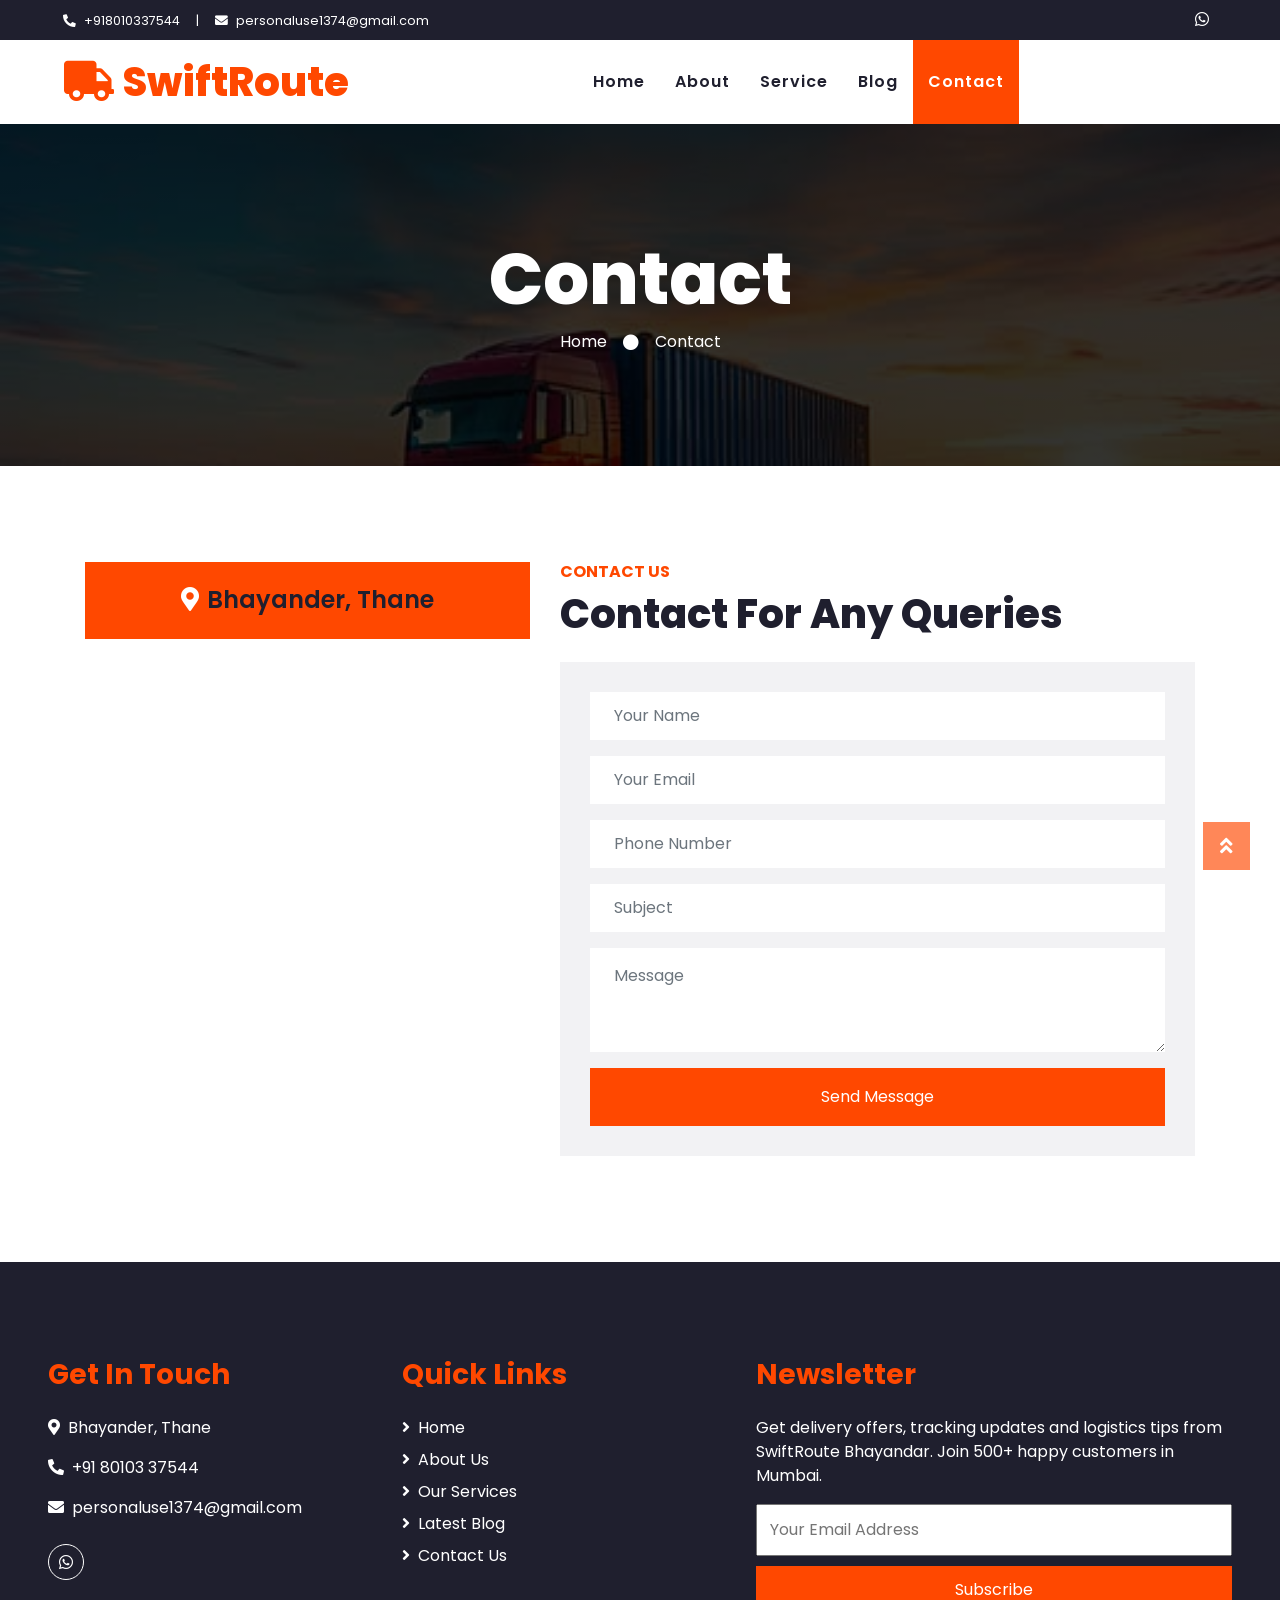
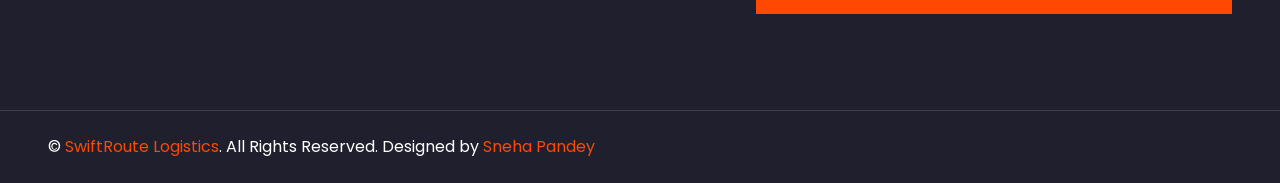
==== commit eea12948: "Update contact.html" ====
--- a/contact.html
+++ b/contact.html
@@ -96,29 +96,32 @@
                     <h1 class="mb-4">Contact For Any Queries</h1>
                     
                     <div class="contact-form bg-secondary" style="padding: 30px;">
-                        <form action="https://formsubmit.co/personaluse1374@gmail.com" method="POST">
-                            <!-- avoid spam -->
-                            <input type="hidden" name="_captcha" value="false">
-                            <input type="hidden" name="_subject" value="New Lead - SwiftRoute Website">
-                            <input type="hidden" name="_template" value="table">
-							  <input type="hidden" name="_next" value="https://logisticweb.freedev.app/thankyou.html"> 
-
-                            <div class="control-group">
-                                <input type="text" name="name" class="form-control border-0 p-4" placeholder="Your Name" required>
-                            </div>
-                            <div class="control-group mt-3">
-                                <input type="text" name="phone" class="form-control border-0 p-4" placeholder="Phone Number" required>
-                            </div>
-                            <div class="control-group mt-3">
-                                <input type="text" name="subject" class="form-control border-0 p-4" placeholder="Subject" required>
-                            </div>
-                            <div class="control-group mt-3">
-                                <textarea name="message" class="form-control border-0 py-3 px-4" rows="3" placeholder="Message" required></textarea>
-                            </div>
-                            <div class="mt-3">
-                                <button class="btn btn-primary py-3 px-4" type="submit" style="width:100%;">Send Message</button>
-                            </div>
-                        </form>
+                       <form action="https://formsubmit.co/personaluse1374@gmail.com" method="POST">
+                                 <!-- avoid spam -->
+                                 <input type="hidden" name="_captcha" value="false">
+                                 <input type="hidden" name="_subject" value="New Lead - SwiftRoute Website">
+                                 <input type="hidden" name="_template" value="table">
+                                 <input type="hidden" name="_next" value="https://pandeysneha.github.io/logistic-web/thankyou.html">
+
+                                          <div class="control-group">
+                                          <input type="text" name="name" class="form-control border-0 p-4" placeholder="Your Name" required>
+                                      </div>
+                                           <div class="control-group mt-3">
+                                           <input type="email" name="email" class="form-control border-0 p-4" placeholder="Your Email" required>
+                                       </div>
+                                            <div class="control-group mt-3">
+                                            <input type="text" name="phone" class="form-control border-0 p-4" placeholder="Phone Number" required>
+                                       </div>
+                                            <div class="control-group mt-3">
+                                             <input type="text" name="subject" class="form-control border-0 p-4" placeholder="Subject" required>
+                                       </div>
+                                              <div class="control-group mt-3">
+                                              <textarea name="message" class="form-control border-0 py-3 px-4" rows="3" placeholder="Message" required></textarea>
+                                        </div>
+                                              <div class="mt-3">
+                                              <button class="btn btn-primary py-3 px-4" type="submit" style="width:100%;">Send Message</button>
+                                         </div>
+                            </form>
                     </div>
                 </div>
             </div>
@@ -194,4 +197,4 @@
     <script src="js/main.js"></script>
 </body>
 
-</html>+</html>
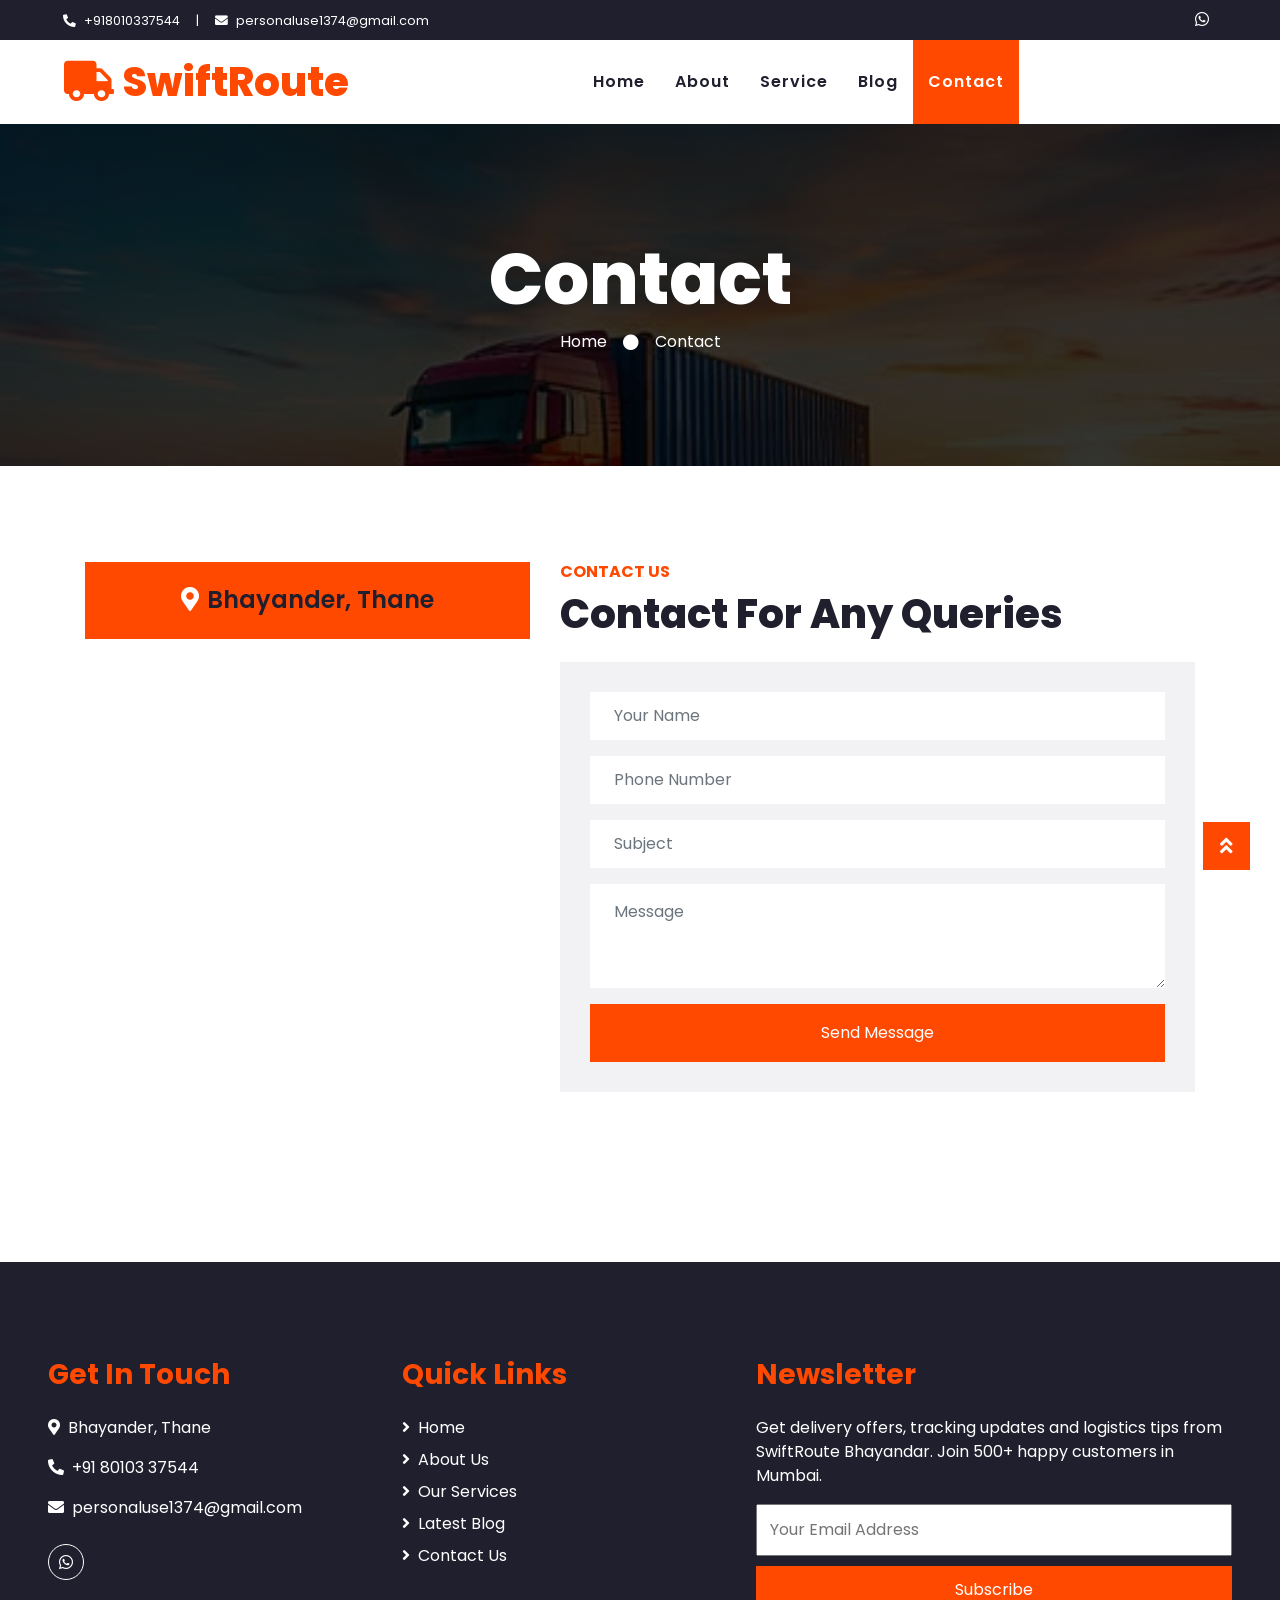
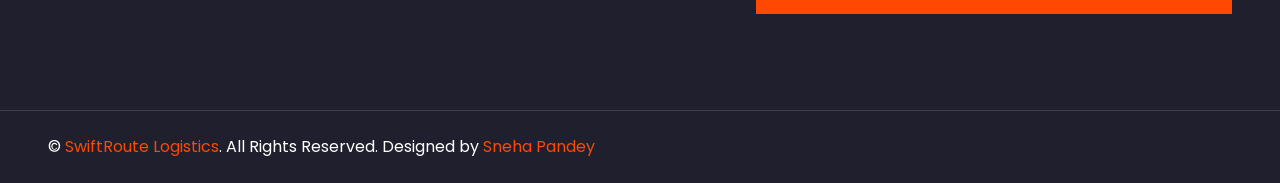
==== commit 01220155: "Update contact.html" ====
--- a/contact.html
+++ b/contact.html
@@ -96,32 +96,29 @@
                     <h1 class="mb-4">Contact For Any Queries</h1>
                     
                     <div class="contact-form bg-secondary" style="padding: 30px;">
-                       <form action="https://formsubmit.co/personaluse1374@gmail.com" method="POST">
-                                 <!-- avoid spam -->
-                                 <input type="hidden" name="_captcha" value="false">
-                                 <input type="hidden" name="_subject" value="New Lead - SwiftRoute Website">
-                                 <input type="hidden" name="_template" value="table">
-                                 <input type="hidden" name="_next" value="https://pandeysneha.github.io/logistic-web/thankyou.html">
+                        <form action="https://formsubmit.co/personaluse1374@gmail.com" method="POST">
+                            <!-- avoid spam -->
+                            <input type="hidden" name="_captcha" value="false">
+                            <input type="hidden" name="_subject" value="New Lead - SwiftRoute Website">
+                            <input type="hidden" name="_template" value="table">
+							  <input type="hidden" name="_next" value="https://logisticweb.freedev.app/thankyou.html"> 
 
-                                          <div class="control-group">
-                                          <input type="text" name="name" class="form-control border-0 p-4" placeholder="Your Name" required>
-                                      </div>
-                                           <div class="control-group mt-3">
-                                           <input type="email" name="email" class="form-control border-0 p-4" placeholder="Your Email" required>
-                                       </div>
-                                            <div class="control-group mt-3">
-                                            <input type="text" name="phone" class="form-control border-0 p-4" placeholder="Phone Number" required>
-                                       </div>
-                                            <div class="control-group mt-3">
-                                             <input type="text" name="subject" class="form-control border-0 p-4" placeholder="Subject" required>
-                                       </div>
-                                              <div class="control-group mt-3">
-                                              <textarea name="message" class="form-control border-0 py-3 px-4" rows="3" placeholder="Message" required></textarea>
-                                        </div>
-                                              <div class="mt-3">
-                                              <button class="btn btn-primary py-3 px-4" type="submit" style="width:100%;">Send Message</button>
-                                         </div>
-                            </form>
+                            <div class="control-group">
+                                <input type="text" name="name" class="form-control border-0 p-4" placeholder="Your Name" required>
+                            </div>
+                            <div class="control-group mt-3">
+                                <input type="text" name="phone" class="form-control border-0 p-4" placeholder="Phone Number" required>
+                            </div>
+                            <div class="control-group mt-3">
+                                <input type="text" name="subject" class="form-control border-0 p-4" placeholder="Subject" required>
+                            </div>
+                            <div class="control-group mt-3">
+                                <textarea name="message" class="form-control border-0 py-3 px-4" rows="3" placeholder="Message" required></textarea>
+                            </div>
+                            <div class="mt-3">
+                                <button class="btn btn-primary py-3 px-4" type="submit" style="width:100%;">Send Message</button>
+                            </div>
+                        </form>
                     </div>
                 </div>
             </div>
